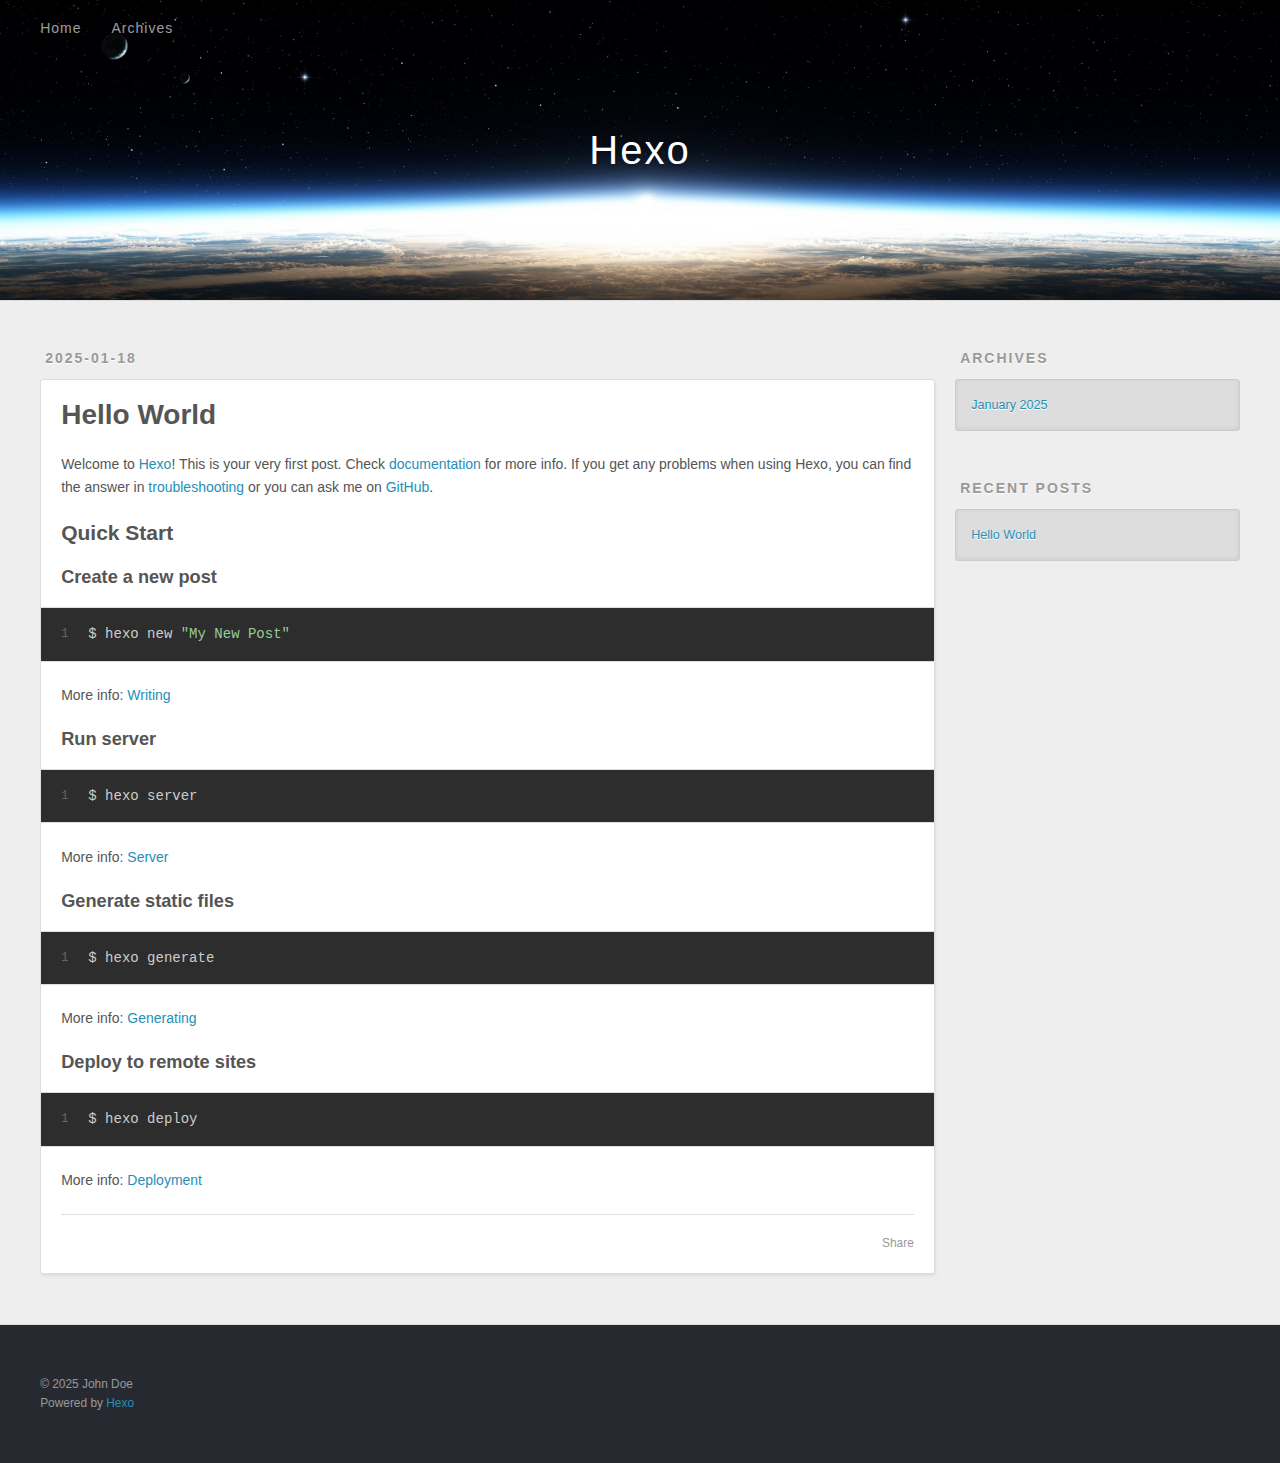
==== index.html @ 1dc09b04 "Site updated: 2025-01-18 13:08:08" ====
<!DOCTYPE html>
<html>
<head>
  <meta charset="utf-8">
  
  
  <title>Hexo</title>
  <meta name="viewport" content="width=device-width, initial-scale=1, shrink-to-fit=no">
  <meta property="og:type" content="website">
<meta property="og:title" content="Hexo">
<meta property="og:url" content="http://example.com/index.html">
<meta property="og:site_name" content="Hexo">
<meta property="og:locale" content="en_US">
<meta property="article:author" content="John Doe">
<meta name="twitter:card" content="summary">
  
    <link rel="alternate" href="/atom.xml" title="Hexo" type="application/atom+xml">
  
  
    <link rel="shortcut icon" href="/favicon.png">
  
  
  
<link rel="stylesheet" href="/css/style.css">

  
    
<link rel="stylesheet" href="/fancybox/jquery.fancybox.min.css">

  
  
<meta name="generator" content="Hexo 7.3.0"></head>

<body>
  <div id="container">
    <div id="wrap">
      <header id="header">
  <div id="banner"></div>
  <div id="header-outer" class="outer">
    <div id="header-title" class="inner">
      <h1 id="logo-wrap">
        <a href="/" id="logo">Hexo</a>
      </h1>
      
    </div>
    <div id="header-inner" class="inner">
      <nav id="main-nav">
        <a id="main-nav-toggle" class="nav-icon"><span class="fa fa-bars"></span></a>
        
          <a class="main-nav-link" href="/">Home</a>
        
          <a class="main-nav-link" href="/archives">Archives</a>
        
      </nav>
      <nav id="sub-nav">
        
        
          <a class="nav-icon" href="/atom.xml" title="RSS Feed"><span class="fa fa-rss"></span></a>
        
        <a class="nav-icon nav-search-btn" title="Search"><span class="fa fa-search"></span></a>
      </nav>
      <div id="search-form-wrap">
        <form action="//google.com/search" method="get" accept-charset="UTF-8" class="search-form"><input type="search" name="q" class="search-form-input" placeholder="Search"><button type="submit" class="search-form-submit">&#xF002;</button><input type="hidden" name="sitesearch" value="http://example.com"></form>
      </div>
    </div>
  </div>
</header>

      <div class="outer">
        <section id="main">
  
    <article id="post-hello-world" class="h-entry article article-type-post" itemprop="blogPost" itemscope itemtype="https://schema.org/BlogPosting">
  <div class="article-meta">
    <a href="/2025/01/18/hello-world/" class="article-date">
  <time class="dt-published" datetime="2025-01-18T03:58:03.905Z" itemprop="datePublished">2025-01-18</time>
</a>
    
  </div>
  <div class="article-inner">
    
    
      <header class="article-header">
        
  
    <h1 itemprop="name">
      <a class="p-name article-title" href="/2025/01/18/hello-world/">Hello World</a>
    </h1>
  

      </header>
    
    <div class="e-content article-entry" itemprop="articleBody">
      
        <p>Welcome to <a target="_blank" rel="noopener" href="https://hexo.io/">Hexo</a>! This is your very first post. Check <a target="_blank" rel="noopener" href="https://hexo.io/docs/">documentation</a> for more info. If you get any problems when using Hexo, you can find the answer in <a target="_blank" rel="noopener" href="https://hexo.io/docs/troubleshooting.html">troubleshooting</a> or you can ask me on <a target="_blank" rel="noopener" href="https://github.com/hexojs/hexo/issues">GitHub</a>.</p>
<h2 id="Quick-Start"><a href="#Quick-Start" class="headerlink" title="Quick Start"></a>Quick Start</h2><h3 id="Create-a-new-post"><a href="#Create-a-new-post" class="headerlink" title="Create a new post"></a>Create a new post</h3><figure class="highlight bash"><table><tr><td class="gutter"><pre><span class="line">1</span><br></pre></td><td class="code"><pre><span class="line">$ hexo new <span class="string">&quot;My New Post&quot;</span></span><br></pre></td></tr></table></figure>

<p>More info: <a target="_blank" rel="noopener" href="https://hexo.io/docs/writing.html">Writing</a></p>
<h3 id="Run-server"><a href="#Run-server" class="headerlink" title="Run server"></a>Run server</h3><figure class="highlight bash"><table><tr><td class="gutter"><pre><span class="line">1</span><br></pre></td><td class="code"><pre><span class="line">$ hexo server</span><br></pre></td></tr></table></figure>

<p>More info: <a target="_blank" rel="noopener" href="https://hexo.io/docs/server.html">Server</a></p>
<h3 id="Generate-static-files"><a href="#Generate-static-files" class="headerlink" title="Generate static files"></a>Generate static files</h3><figure class="highlight bash"><table><tr><td class="gutter"><pre><span class="line">1</span><br></pre></td><td class="code"><pre><span class="line">$ hexo generate</span><br></pre></td></tr></table></figure>

<p>More info: <a target="_blank" rel="noopener" href="https://hexo.io/docs/generating.html">Generating</a></p>
<h3 id="Deploy-to-remote-sites"><a href="#Deploy-to-remote-sites" class="headerlink" title="Deploy to remote sites"></a>Deploy to remote sites</h3><figure class="highlight bash"><table><tr><td class="gutter"><pre><span class="line">1</span><br></pre></td><td class="code"><pre><span class="line">$ hexo deploy</span><br></pre></td></tr></table></figure>

<p>More info: <a target="_blank" rel="noopener" href="https://hexo.io/docs/one-command-deployment.html">Deployment</a></p>

      
    </div>
    <footer class="article-footer">
      <a data-url="http://example.com/2025/01/18/hello-world/" data-id="cm61q9l0200006gr5hcwo18jd" data-title="Hello World" class="article-share-link"><span class="fa fa-share">Share</span></a>
      
      
      
    </footer>
  </div>
  
</article>



  


</section>
        
          <aside id="sidebar">
  
    

  
    

  
    
  
    
  <div class="widget-wrap">
    <h3 class="widget-title">Archives</h3>
    <div class="widget">
      <ul class="archive-list"><li class="archive-list-item"><a class="archive-list-link" href="/archives/2025/01/">January 2025</a></li></ul>
    </div>
  </div>


  
    
  <div class="widget-wrap">
    <h3 class="widget-title">Recent Posts</h3>
    <div class="widget">
      <ul>
        
          <li>
            <a href="/2025/01/18/hello-world/">Hello World</a>
          </li>
        
      </ul>
    </div>
  </div>

  
</aside>
        
      </div>
      <footer id="footer">
  
  <div class="outer">
    <div id="footer-info" class="inner">
      
      &copy; 2025 John Doe<br>
      Powered by <a href="https://hexo.io/" target="_blank">Hexo</a>
    </div>
  </div>
</footer>

    </div>
    <nav id="mobile-nav">
  
    <a href="/" class="mobile-nav-link">Home</a>
  
    <a href="/archives" class="mobile-nav-link">Archives</a>
  
</nav>
    


<script src="/js/jquery-3.6.4.min.js"></script>



  
<script src="/fancybox/jquery.fancybox.min.js"></script>




<script src="/js/script.js"></script>





  </div>
</body>
</html>
---- css/style.css ----
body {
  width: 100%;
}
body:before,
body:after {
  content: "";
  display: table;
}
body:after {
  clear: both;
}
html,
body,
div,
span,
applet,
object,
iframe,
h1,
h2,
h3,
h4,
h5,
h6,
p,
blockquote,
pre,
a,
abbr,
acronym,
address,
big,
cite,
code,
del,
dfn,
em,
img,
ins,
kbd,
q,
s,
samp,
small,
strike,
strong,
sub,
sup,
tt,
var,
dl,
dt,
dd,
ol,
ul,
li,
fieldset,
form,
label,
legend,
table,
caption,
tbody,
tfoot,
thead,
tr,
th,
td {
  margin: 0;
  padding: 0;
  border: 0;
  outline: 0;
  font-weight: inherit;
  font-style: inherit;
  font-family: inherit;
  font-size: 100%;
  vertical-align: baseline;
}
body {
  line-height: 1;
  color: #000;
  background: #fff;
}
ol,
ul {
  list-style: none;
}
table {
  border-collapse: separate;
  border-spacing: 0;
  vertical-align: middle;
}
caption,
th,
td {
  text-align: left;
  font-weight: normal;
  vertical-align: middle;
}
a img {
  border: none;
}
input,
button {
  margin: 0;
  padding: 0;
}
input::-moz-focus-inner,
button::-moz-focus-inner {
  border: 0;
  padding: 0;
}
html,
body,
#container {
  height: 100%;
}
body {
  background: #eee;
  font: 14px -apple-system, BlinkMacSystemFont, "Segoe UI", "Roboto", "Oxygen", "Ubuntu", "Cantarell", "Fira Sans", "Droid Sans", "Helvetica Neue", sans-serif;
  -webkit-text-size-adjust: 100%;
}
.outer {
  max-width: 1220px;
  margin: 0 auto;
  padding: 0 20px;
}
.outer:before,
.outer:after {
  content: "";
  display: table;
}
.outer:after {
  clear: both;
}
.inner {
  display: inline;
  float: left;
  width: 98.33333333333333%;
  margin: 0 0.833333333333333%;
}
.left,
.alignleft {
  float: left;
}
.right,
.alignright {
  float: right;
}
.clear {
  clear: both;
}
#container {
  position: relative;
}
.mobile-nav-on {
  overflow: hidden;
}
#wrap {
  height: 100%;
  width: 100%;
  position: absolute;
  top: 0;
  left: 0;
  -webkit-transition: 0.2s ease-out;
  -moz-transition: 0.2s ease-out;
  -ms-transition: 0.2s ease-out;
  transition: 0.2s ease-out;
  z-index: 1;
  background: #eee;
}
.mobile-nav-on #wrap {
  left: 280px;
}
@media screen and (min-width: 768px) {
  #main {
    display: inline;
    float: left;
    width: 73.33333333333333%;
    margin: 0 0.833333333333333%;
  }
}
.article-date,
.article-category-link,
.archive-year,
.widget-title {
  text-decoration: none;
  text-transform: uppercase;
  letter-spacing: 2px;
  color: #999;
  margin-bottom: 1em;
  margin-left: 5px;
  line-height: 1em;
  text-shadow: 0 1px #fff;
  font-weight: bold;
}
.article-inner,
.archive-article-inner {
  background: #fff;
  -webkit-box-shadow: 1px 2px 3px #ddd;
  box-shadow: 1px 2px 3px #ddd;
  border: 1px solid #ddd;
  border-radius: 3px;
}
.article-entry h1,
.widget h1 {
  font-size: 2em;
}
.article-entry h2,
.widget h2 {
  font-size: 1.5em;
}
.article-entry h3,
.widget h3 {
  font-size: 1.3em;
}
.article-entry h4,
.widget h4 {
  font-size: 1.2em;
}
.article-entry h5,
.widget h5 {
  font-size: 1em;
}
.article-entry h6,
.widget h6 {
  font-size: 1em;
  color: #999;
}
.article-entry hr,
.widget hr {
  border: 1px dashed #ddd;
}
.article-entry strong,
.widget strong {
  font-weight: bold;
}
.article-entry em,
.widget em,
.article-entry cite,
.widget cite {
  font-style: italic;
}
.article-entry sup,
.widget sup,
.article-entry sub,
.widget sub {
  font-size: 0.75em;
  line-height: 0;
  position: relative;
  vertical-align: baseline;
}
.article-entry sup,
.widget sup {
  top: -0.5em;
}
.article-entry sub,
.widget sub {
  bottom: -0.2em;
}
.article-entry small,
.widget small {
  font-size: 0.85em;
}
.article-entry acronym,
.widget acronym,
.article-entry abbr,
.widget abbr {
  border-bottom: 1px dotted;
}
.article-entry ul,
.widget ul,
.article-entry ol,
.widget ol,
.article-entry dl,
.widget dl {
  margin: 0 20px;
  line-height: 1.6em;
}
.article-entry ul ul,
.widget ul ul,
.article-entry ol ul,
.widget ol ul,
.article-entry ul ol,
.widget ul ol,
.article-entry ol ol,
.widget ol ol {
  margin-top: 0;
  margin-bottom: 0;
}
.article-entry ul,
.widget ul {
  list-style: disc;
}
.article-entry ol,
.widget ol {
  list-style: decimal;
}
.article-entry dt,
.widget dt {
  font-weight: bold;
}
#header {
  height: 300px;
  position: relative;
  border-bottom: 1px solid #ddd;
}
#header:before,
#header:after {
  content: "";
  position: absolute;
  left: 0;
  right: 0;
  height: 40px;
}
#header:before {
  top: 0;
  background: -webkit-linear-gradient(rgba(0,0,0,0.2), transparent);
  background: -moz-linear-gradient(rgba(0,0,0,0.2), transparent);
  background: -ms-linear-gradient(rgba(0,0,0,0.2), transparent);
  background: linear-gradient(rgba(0,0,0,0.2), transparent);
}
#header:after {
  bottom: 0;
  background: -webkit-linear-gradient(transparent, rgba(0,0,0,0.2));
  background: -moz-linear-gradient(transparent, rgba(0,0,0,0.2));
  background: -ms-linear-gradient(transparent, rgba(0,0,0,0.2));
  background: linear-gradient(transparent, rgba(0,0,0,0.2));
}
#header-outer {
  height: 100%;
  position: relative;
}
#header-inner {
  position: relative;
  overflow: hidden;
}
#banner {
  position: absolute;
  top: 0;
  left: 0;
  width: 100%;
  height: 100%;
  background: url("images/banner.jpg") center #000;
  background-size: cover;
  z-index: -1;
}
#header-title {
  text-align: center;
  height: 40px;
  position: absolute;
  top: 50%;
  left: 0;
  margin-top: -20px;
}
#logo,
#subtitle {
  text-decoration: none;
  color: #fff;
  font-weight: 300;
  text-shadow: 0 1px 4px rgba(0,0,0,0.3);
}
#logo {
  font-size: 40px;
  line-height: 40px;
  letter-spacing: 2px;
}
#subtitle {
  font-size: 16px;
  line-height: 16px;
  letter-spacing: 1px;
}
#subtitle-wrap {
  margin-top: 16px;
}
#main-nav {
  float: left;
  margin-left: -15px;
}
.nav-icon,
.main-nav-link {
  float: left;
  color: #fff;
  opacity: 0.6;
  text-decoration: none;
  text-shadow: 0 1px rgba(0,0,0,0.2);
  -webkit-transition: opacity 0.2s;
  -moz-transition: opacity 0.2s;
  -ms-transition: opacity 0.2s;
  transition: opacity 0.2s;
  display: block;
  padding: 20px 15px;
}
.nav-icon:hover,
.main-nav-link:hover {
  opacity: 1;
}
.nav-icon {
  text-align: center;
  font-size: 14px;
  width: 14px;
  height: 14px;
  padding: 20px 15px;
  position: relative;
  cursor: pointer;
}
.main-nav-link {
  font-weight: 300;
  letter-spacing: 1px;
}
@media screen and (max-width: 479px) {
  .main-nav-link {
    display: none;
  }
}
#main-nav-toggle {
  display: none;
}
@media screen and (max-width: 479px) {
  #main-nav-toggle {
    display: block;
  }
}
#sub-nav {
  float: right;
  margin-right: -15px;
}
#search-form-wrap {
  position: absolute;
  top: 15px;
  width: 150px;
  height: 30px;
  right: -150px;
  opacity: 0;
  -webkit-transition: 0.2s ease-out;
  -moz-transition: 0.2s ease-out;
  -ms-transition: 0.2s ease-out;
  transition: 0.2s ease-out;
}
#search-form-wrap.on {
  opacity: 1;
  right: 0;
}
@media screen and (max-width: 479px) {
  #search-form-wrap {
    width: 100%;
    right: -100%;
  }
}
.search-form {
  position: absolute;
  top: 0;
  left: 0;
  right: 0;
  background: #fff;
  padding: 5px 15px;
  border-radius: 15px;
  -webkit-box-shadow: 0 0 10px rgba(0,0,0,0.3);
  box-shadow: 0 0 10px rgba(0,0,0,0.3);
}
.search-form-input {
  border: none;
  background: none;
  color: #555;
  width: 100%;
  font: 13px -apple-system, BlinkMacSystemFont, "Segoe UI", "Roboto", "Oxygen", "Ubuntu", "Cantarell", "Fira Sans", "Droid Sans", "Helvetica Neue", sans-serif;
  outline: none;
}
.search-form-input::-webkit-search-results-decoration,
.search-form-input::-webkit-search-cancel-button {
  -webkit-appearance: none;
}
.search-form-submit {
  position: absolute;
  top: 50%;
  right: 10px;
  margin-top: -7px;
  font: 13px ForkAwesome;
  border: none;
  background: none;
  color: #bbb;
  cursor: pointer;
}
.search-form-submit:hover,
.search-form-submit:focus {
  color: #777;
}
.article {
  margin: 50px 0;
}
.article-inner {
  overflow: hidden;
}
.article-meta:before,
.article-meta:after {
  content: "";
  display: table;
}
.article-meta:after {
  clear: both;
}
.article-date {
  float: left;
}
.article-category {
  float: left;
  line-height: 1em;
  color: #ccc;
  text-shadow: 0 1px #fff;
  margin-left: 8px;
}
.article-category:before {
  content: "\2022";
}
.article-category-link {
  margin: 0 12px 1em;
}
.article-header {
  padding: 20px 20px 0;
}
.article-title {
  text-decoration: none;
  font-size: 2em;
  font-weight: bold;
  color: #555;
  line-height: 1.1em;
  -webkit-transition: color 0.2s;
  -moz-transition: color 0.2s;
  -ms-transition: color 0.2s;
  transition: color 0.2s;
}
a.article-title:hover {
  color: #258fb8;
}
.article-entry {
  color: #555;
  padding: 0 20px;
}
.article-entry:before,
.article-entry:after {
  content: "";
  display: table;
}
.article-entry:after {
  clear: both;
}
.article-entry p,
.article-entry table {
  line-height: 1.6em;
  margin: 1.6em 0;
}
.article-entry h1,
.article-entry h2,
.article-entry h3,
.article-entry h4,
.article-entry h5,
.article-entry h6 {
  font-weight: bold;
}
.article-entry h1,
.article-entry h2,
.article-entry h3,
.article-entry h4,
.article-entry h5,
.article-entry h6 {
  line-height: 1.1em;
  margin: 1.1em 0;
}
.article-entry a {
  color: #258fb8;
  text-decoration: none;
}
.article-entry a:hover {
  text-decoration: underline;
}
.article-entry ul,
.article-entry ol,
.article-entry dl {
  margin-top: 1.6em;
  margin-bottom: 1.6em;
}
.article-entry img,
.article-entry video {
  max-width: 100%;
  height: auto;
  display: block;
  margin: auto;
}
.article-entry iframe {
  border: none;
}
.article-entry table {
  width: 100%;
  border-collapse: collapse;
  border-spacing: 0;
}
.article-entry th {
  font-weight: bold;
  border-bottom: 3px solid #ddd;
  padding-bottom: 0.5em;
}
.article-entry td {
  border-bottom: 1px solid #ddd;
  padding: 10px 0;
}
.article-entry blockquote {
  font-family: Georgia, "Times New Roman", serif;
  margin: 1.6em 20px;
  text-align: center;
}
.article-entry blockquote footer {
  font-size: 14px;
  margin: 1.6em 0;
  font-family: -apple-system, BlinkMacSystemFont, "Segoe UI", "Roboto", "Oxygen", "Ubuntu", "Cantarell", "Fira Sans", "Droid Sans", "Helvetica Neue", sans-serif;
}
.article-entry blockquote footer cite:before {
  content: "—";
  padding: 0 0.5em;
}
.article-entry .pullquote {
  text-align: left;
  width: 45%;
  margin: 0;
}
.article-entry .pullquote.left {
  margin-left: 0.5em;
  margin-right: 1em;
}
.article-entry .pullquote.right {
  margin-right: 0.5em;
  margin-left: 1em;
}
.article-entry .caption {
  color: #999;
  display: block;
  font-size: 0.9em;
  margin-top: 0.5em;
  position: relative;
  text-align: center;
}
.article-entry .video-container {
  position: relative;
  padding-top: 56.25%;
  height: 0;
  overflow: hidden;
}
.article-entry .video-container iframe,
.article-entry .video-container object,
.article-entry .video-container embed {
  position: absolute;
  top: 0;
  left: 0;
  width: 100%;
  height: 100%;
  margin-top: 0;
}
.article-more-link a {
  display: inline-block;
  line-height: 1em;
  padding: 6px 15px;
  border-radius: 15px;
  background: #eee;
  color: #999;
  text-shadow: 0 1px #fff;
  text-decoration: none;
}
.article-more-link a:hover {
  background: #258fb8;
  color: #fff;
  text-decoration: none;
  text-shadow: 0 1px #1e7293;
}
.article-footer {
  font-size: 0.85em;
  line-height: 1.6em;
  border-top: 1px solid #ddd;
  padding-top: 1.6em;
  margin: 0 20px 20px;
}
.article-footer:before,
.article-footer:after {
  content: "";
  display: table;
}
.article-footer:after {
  clear: both;
}
.article-footer a {
  color: #999;
  text-decoration: none;
}
.article-footer a:hover {
  color: #555;
}
.article-tag-list-item {
  float: left;
  margin-right: 10px;
}
.article-tag-list-link:before {
  content: "#";
}
.article-comment-link {
  float: right;
}
.article-comment-link:before {
  padding-right: 8px;
}
.article-share-link {
  cursor: pointer;
  float: right;
  margin-left: 20px;
}
.article-share-link:before {
  padding-right: 6px;
}
#article-nav {
  position: relative;
}
#article-nav:before,
#article-nav:after {
  content: "";
  display: table;
}
#article-nav:after {
  clear: both;
}
@media screen and (min-width: 768px) {
  #article-nav {
    margin: 50px 0;
  }
  #article-nav:before {
    width: 8px;
    height: 8px;
    position: absolute;
    top: 50%;
    left: 50%;
    margin-top: -4px;
    margin-left: -4px;
    content: "";
    border-radius: 50%;
    background: #ddd;
    -webkit-box-shadow: 0 1px 2px #fff;
    box-shadow: 0 1px 2px #fff;
  }
}
.article-nav-link-wrap {
  text-decoration: none;
  text-shadow: 0 1px #fff;
  color: #999;
  -webkit-box-sizing: border-box;
  -moz-box-sizing: border-box;
  box-sizing: border-box;
  margin-top: 50px;
  text-align: center;
  display: block;
}
.article-nav-link-wrap:hover {
  color: #555;
}
@media screen and (min-width: 768px) {
  .article-nav-link-wrap {
    width: 50%;
    margin-top: 0;
  }
}
@media screen and (min-width: 768px) {
  #article-nav-newer {
    float: left;
    text-align: right;
    padding-right: 20px;
  }
}
@media screen and (min-width: 768px) {
  #article-nav-older {
    float: right;
    text-align: left;
    padding-left: 20px;
  }
}
.article-nav-caption {
  text-transform: uppercase;
  letter-spacing: 2px;
  color: #ddd;
  line-height: 1em;
  font-weight: bold;
}
#article-nav-newer .article-nav-caption {
  margin-right: -2px;
}
.article-nav-title {
  font-size: 0.85em;
  line-height: 1.6em;
  margin-top: 0.5em;
}
.article-share-box {
  position: absolute;
  display: none;
  background: #fff;
  -webkit-box-shadow: 1px 2px 10px rgba(0,0,0,0.2);
  box-shadow: 1px 2px 10px rgba(0,0,0,0.2);
  border-radius: 3px;
  margin-left: -145px;
  overflow: hidden;
  z-index: 1;
}
.article-share-box.on {
  display: block;
}
.article-share-input {
  width: 100%;
  background: none;
  -webkit-box-sizing: border-box;
  -moz-box-sizing: border-box;
  box-sizing: border-box;
  font: 14px -apple-system, BlinkMacSystemFont, "Segoe UI", "Roboto", "Oxygen", "Ubuntu", "Cantarell", "Fira Sans", "Droid Sans", "Helvetica Neue", sans-serif;
  padding: 0 15px;
  color: #555;
  outline: none;
  border: 1px solid #ddd;
  border-radius: 3px 3px 0 0;
  height: 36px;
  line-height: 36px;
}
.article-share-links {
  background: #eee;
}
.article-share-links:before,
.article-share-links:after {
  content: "";
  display: table;
}
.article-share-links:after {
  clear: both;
}
.article-share-twitter,
.article-share-facebook,
.article-share-pinterest,
.article-share-linkedin {
  width: 50px;
  height: 36px;
  display: block;
  float: left;
  position: relative;
  color: #999;
  text-shadow: 0 1px #fff;
}
.article-share-twitter:before,
.article-share-facebook:before,
.article-share-pinterest:before,
.article-share-linkedin:before {
  font-size: 20px;
  width: 20px;
  height: 20px;
  position: absolute;
  top: 50%;
  left: 50%;
  margin-top: -10px;
  margin-left: -10px;
  text-align: center;
}
.article-share-twitter:hover,
.article-share-facebook:hover,
.article-share-pinterest:hover,
.article-share-linkedin:hover {
  color: #fff;
}
.article-share-twitter:hover {
  background: #00aced;
  text-shadow: 0 1px #008abe;
}
.article-share-facebook:hover {
  background: #3b5998;
  text-shadow: 0 1px #2f477a;
}
.article-share-pinterest:hover {
  background: #cb2027;
  text-shadow: 0 1px #a21a1f;
}
.article-share-linkedin:hover {
  background: #0077b5;
  text-shadow: 0 1px #005f91;
}
.article-gallery {
  background: #000;
  position: relative;
}
.article-gallery-photos {
  position: relative;
  overflow: hidden;
}
.article-gallery-img {
  display: none;
  max-width: 100%;
}
.article-gallery-img:first-child {
  display: block;
}
.article-gallery-img.loaded {
  position: absolute;
  display: block;
}
.article-gallery-img img {
  display: block;
  max-width: 100%;
  margin: 0 auto;
}
#comments {
  background: #fff;
  -webkit-box-shadow: 1px 2px 3px #ddd;
  box-shadow: 1px 2px 3px #ddd;
  padding: 20px;
  border: 1px solid #ddd;
  border-radius: 3px;
  margin: 50px 0;
}
#comments a {
  color: #258fb8;
}
.archives-wrap {
  margin: 50px 0;
}
.archives:before,
.archives:after {
  content: "";
  display: table;
}
.archives:after {
  clear: both;
}
.archive-year-wrap {
  margin-bottom: 1em;
}
.archives {
  -webkit-column-gap: 10px;
  -moz-column-gap: 10px;
  column-gap: 10px;
}
@media screen and (min-width: 480px) and (max-width: 767px) {
  .archives {
    -webkit-column-count: 2;
    -moz-column-count: 2;
    column-count: 2;
  }
}
@media screen and (min-width: 768px) {
  .archives {
    -webkit-column-count: 3;
    -moz-column-count: 3;
    column-count: 3;
  }
}
.archive-article {
  -webkit-column-break-inside: avoid;
  page-break-inside: avoid;
  overflow: hidden;
  break-inside: avoid-column;
}
.archive-article-inner {
  padding: 10px;
  margin-bottom: 15px;
}
.archive-article-title {
  text-decoration: none;
  font-weight: bold;
  color: #555;
  -webkit-transition: color 0.2s;
  -moz-transition: color 0.2s;
  -ms-transition: color 0.2s;
  transition: color 0.2s;
  line-height: 1.6em;
}
.archive-article-title:hover {
  color: #258fb8;
}
.archive-article-footer {
  margin-top: 1em;
}
.archive-article-date {
  color: #999;
  text-decoration: none;
  font-size: 0.85em;
  line-height: 1em;
  margin-bottom: 0.5em;
  display: block;
}
#page-nav {
  margin: 50px auto;
  background: #fff;
  -webkit-box-shadow: 1px 2px 3px #ddd;
  box-shadow: 1px 2px 3px #ddd;
  border: 1px solid #ddd;
  border-radius: 3px;
  text-align: center;
  color: #999;
  overflow: hidden;
}
#page-nav:before,
#page-nav:after {
  content: "";
  display: table;
}
#page-nav:after {
  clear: both;
}
#page-nav a,
#page-nav span {
  padding: 10px 20px;
  line-height: 1;
  height: 2ex;
}
#page-nav a {
  color: #999;
  text-decoration: none;
}
#page-nav a:hover {
  background: #999;
  color: #fff;
}
#page-nav .prev {
  float: left;
}
#page-nav .next {
  float: right;
}
#page-nav .page-number {
  display: inline-block;
}
@media screen and (max-width: 479px) {
  #page-nav .page-number {
    display: none;
  }
}
#page-nav .current {
  color: #555;
  font-weight: bold;
}
#page-nav .space {
  color: #ddd;
}
#footer {
  background: #262a30;
  padding: 50px 0;
  border-top: 1px solid #ddd;
  color: #999;
}
#footer a {
  color: #258fb8;
  text-decoration: none;
}
#footer a:hover {
  text-decoration: underline;
}
#footer-info {
  line-height: 1.6em;
  font-size: 0.85em;
}
.article-entry pre,
.article-entry .highlight {
  background: #2d2d2d;
  margin: 0 -20px;
  padding: 15px 20px;
  border-style: solid;
  border-color: #ddd;
  border-width: 1px 0;
  overflow: auto;
  color: #ccc;
  line-height: 22.400000000000002px;
}
.article-entry .highlight .gutter pre,
.article-entry .gist .gist-file .gist-data .line-numbers {
  color: #666;
  font-size: 0.85em;
}
.article-entry pre,
.article-entry code {
  font-family: "Source Code Pro", Consolas, Monaco, Menlo, Consolas, monospace;
}
.article-entry code {
  background: #eee;
  text-shadow: 0 1px #fff;
  padding: 0 0.3em;
}
.article-entry pre code {
  background: none;
  text-shadow: none;
  padding: 0;
}
.article-entry .highlight pre {
  border: none;
  margin: 0;
  padding: 0;
}
.article-entry .highlight table {
  margin: 0;
  width: auto;
}
.article-entry .highlight td {
  border: none;
  padding: 0;
}
.article-entry .highlight figcaption {
  font-size: 0.85em;
  color: #999;
  line-height: 1em;
  margin-bottom: 1em;
}
.article-entry .highlight figcaption:before,
.article-entry .highlight figcaption:after {
  content: "";
  display: table;
}
.article-entry .highlight figcaption:after {
  clear: both;
}
.article-entry .highlight figcaption a {
  float: right;
}
.article-entry .highlight .gutter {
  -moz-user-select: none;
  -ms-user-select: none;
  -webkit-user-select: none;
  -webkit-user-select: none;
  -moz-user-select: none;
  -ms-user-select: none;
  user-select: none;
}
.article-entry .highlight .gutter pre {
  text-align: right;
  padding-right: 20px;
}
.article-entry .highlight .line {
  height: 22.400000000000002px;
}
.article-entry .highlight .line.marked {
  background: #515151;
}
.article-entry .gist {
  margin: 0 -20px;
  border-style: solid;
  border-color: #ddd;
  border-width: 1px 0;
  background: #2d2d2d;
  padding: 15px 20px 15px 0;
}
.article-entry .gist .gist-file {
  border: none;
  font-family: "Source Code Pro", Consolas, Monaco, Menlo, Consolas, monospace;
  margin: 0;
}
.article-entry .gist .gist-file .gist-data {
  background: none;
  border: none;
}
.article-entry .gist .gist-file .gist-data .line-numbers {
  background: none;
  border: none;
  padding: 0 20px 0 0;
}
.article-entry .gist .gist-file .gist-data .line-data {
  padding: 0 !important;
}
.article-entry .gist .gist-file .highlight {
  margin: 0;
  padding: 0;
  border: none;
}
.article-entry .gist .gist-file .gist-meta {
  background: #2d2d2d;
  color: #999;
  font: 0.85em -apple-system, BlinkMacSystemFont, "Segoe UI", "Roboto", "Oxygen", "Ubuntu", "Cantarell", "Fira Sans", "Droid Sans", "Helvetica Neue", sans-serif;
  text-shadow: 0 0;
  padding: 0;
  margin-top: 1em;
  margin-left: 20px;
}
.article-entry .gist .gist-file .gist-meta a {
  color: #258fb8;
  font-weight: normal;
}
.article-entry .gist .gist-file .gist-meta a:hover {
  text-decoration: underline;
}
pre .comment,
pre .title {
  color: #999;
}
pre .variable,
pre .attribute,
pre .tag,
pre .regexp,
pre .ruby .constant,
pre .xml .tag .title,
pre .xml .pi,
pre .xml .doctype,
pre .html .doctype,
pre .css .id,
pre .css .class,
pre .css .pseudo {
  color: #f2777a;
}
pre .number,
pre .preprocessor,
pre .built_in,
pre .literal,
pre .params,
pre .constant {
  color: #f99157;
}
pre .class,
pre .ruby .class .title,
pre .css .rules .attribute {
  color: #9c9;
}
pre .string,
pre .value,
pre .inheritance,
pre .header,
pre .ruby .symbol,
pre .xml .cdata {
  color: #9c9;
}
pre .css .hexcolor {
  color: #6cc;
}
pre .function,
pre .python .decorator,
pre .python .title,
pre .ruby .function .title,
pre .ruby .title .keyword,
pre .perl .sub,
pre .javascript .title,
pre .coffeescript .title {
  color: #69c;
}
pre .keyword,
pre .javascript .function {
  color: #c9c;
}
@media screen and (max-width: 479px) {
  #mobile-nav {
    position: absolute;
    top: 0;
    left: 0;
    width: 280px;
    height: 100%;
    background: #191919;
    border-right: 1px solid #fff;
  }
}
@media screen and (max-width: 479px) {
  .mobile-nav-link {
    display: block;
    color: #999;
    text-decoration: none;
    padding: 15px 20px;
    font-weight: bold;
  }
  .mobile-nav-link:hover {
    color: #fff;
  }
}
@media screen and (min-width: 768px) {
  #sidebar {
    display: inline;
    float: left;
    width: 23.333333333333332%;
    margin: 0 0.833333333333333%;
  }
}
.widget-wrap {
  margin: 50px 0;
}
.widget {
  color: #777;
  text-shadow: 0 1px #fff;
  background: #ddd;
  -webkit-box-shadow: 0 -1px 4px #ccc inset;
  box-shadow: 0 -1px 4px #ccc inset;
  border: 1px solid #ccc;
  padding: 15px;
  border-radius: 3px;
}
.widget a {
  color: #258fb8;
  text-decoration: none;
}
.widget a:hover {
  text-decoration: underline;
}
.widget ul ul,
.widget ol ul,
.widget dl ul,
.widget ul ol,
.widget ol ol,
.widget dl ol,
.widget ul dl,
.widget ol dl,
.widget dl dl {
  margin-left: 15px;
  list-style: disc;
}
.widget {
  line-height: 1.6em;
  word-wrap: break-word;
  font-size: 0.9em;
}
.widget ul,
.widget ol {
  list-style: none;
  margin: 0;
}
.widget ul ul,
.widget ol ul,
.widget ul ol,
.widget ol ol {
  margin: 0 20px;
}
.widget ul ul,
.widget ol ul {
  list-style: disc;
}
.widget ul ol,
.widget ol ol {
  list-style: decimal;
}
.category-list-count,
.tag-list-count,
.archive-list-count {
  padding-left: 5px;
  color: #999;
  font-size: 0.85em;
}
.category-list-count:before,
.tag-list-count:before,
.archive-list-count:before {
  content: "(";
}
.category-list-count:after,
.tag-list-count:after,
.archive-list-count:after {
  content: ")";
}
.tagcloud a {
  margin-right: 5px;
  display: inline-block;
}
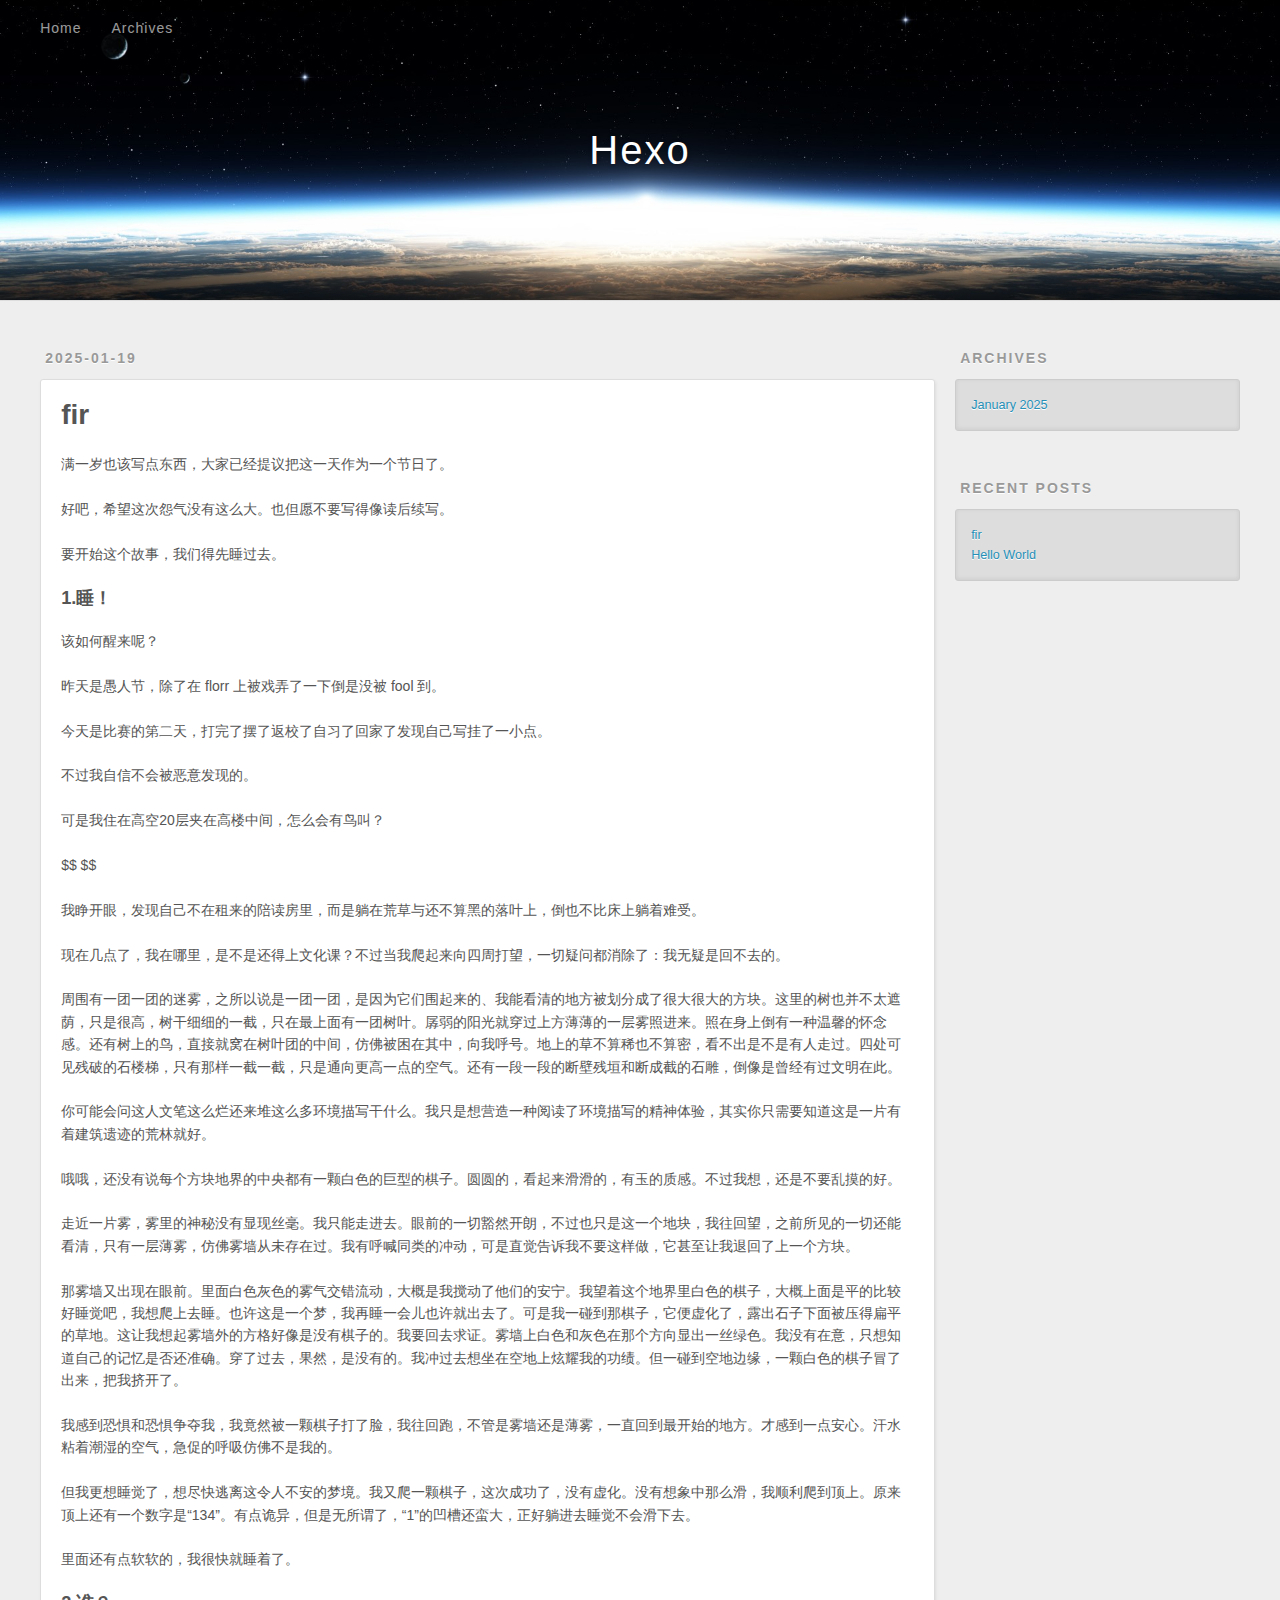
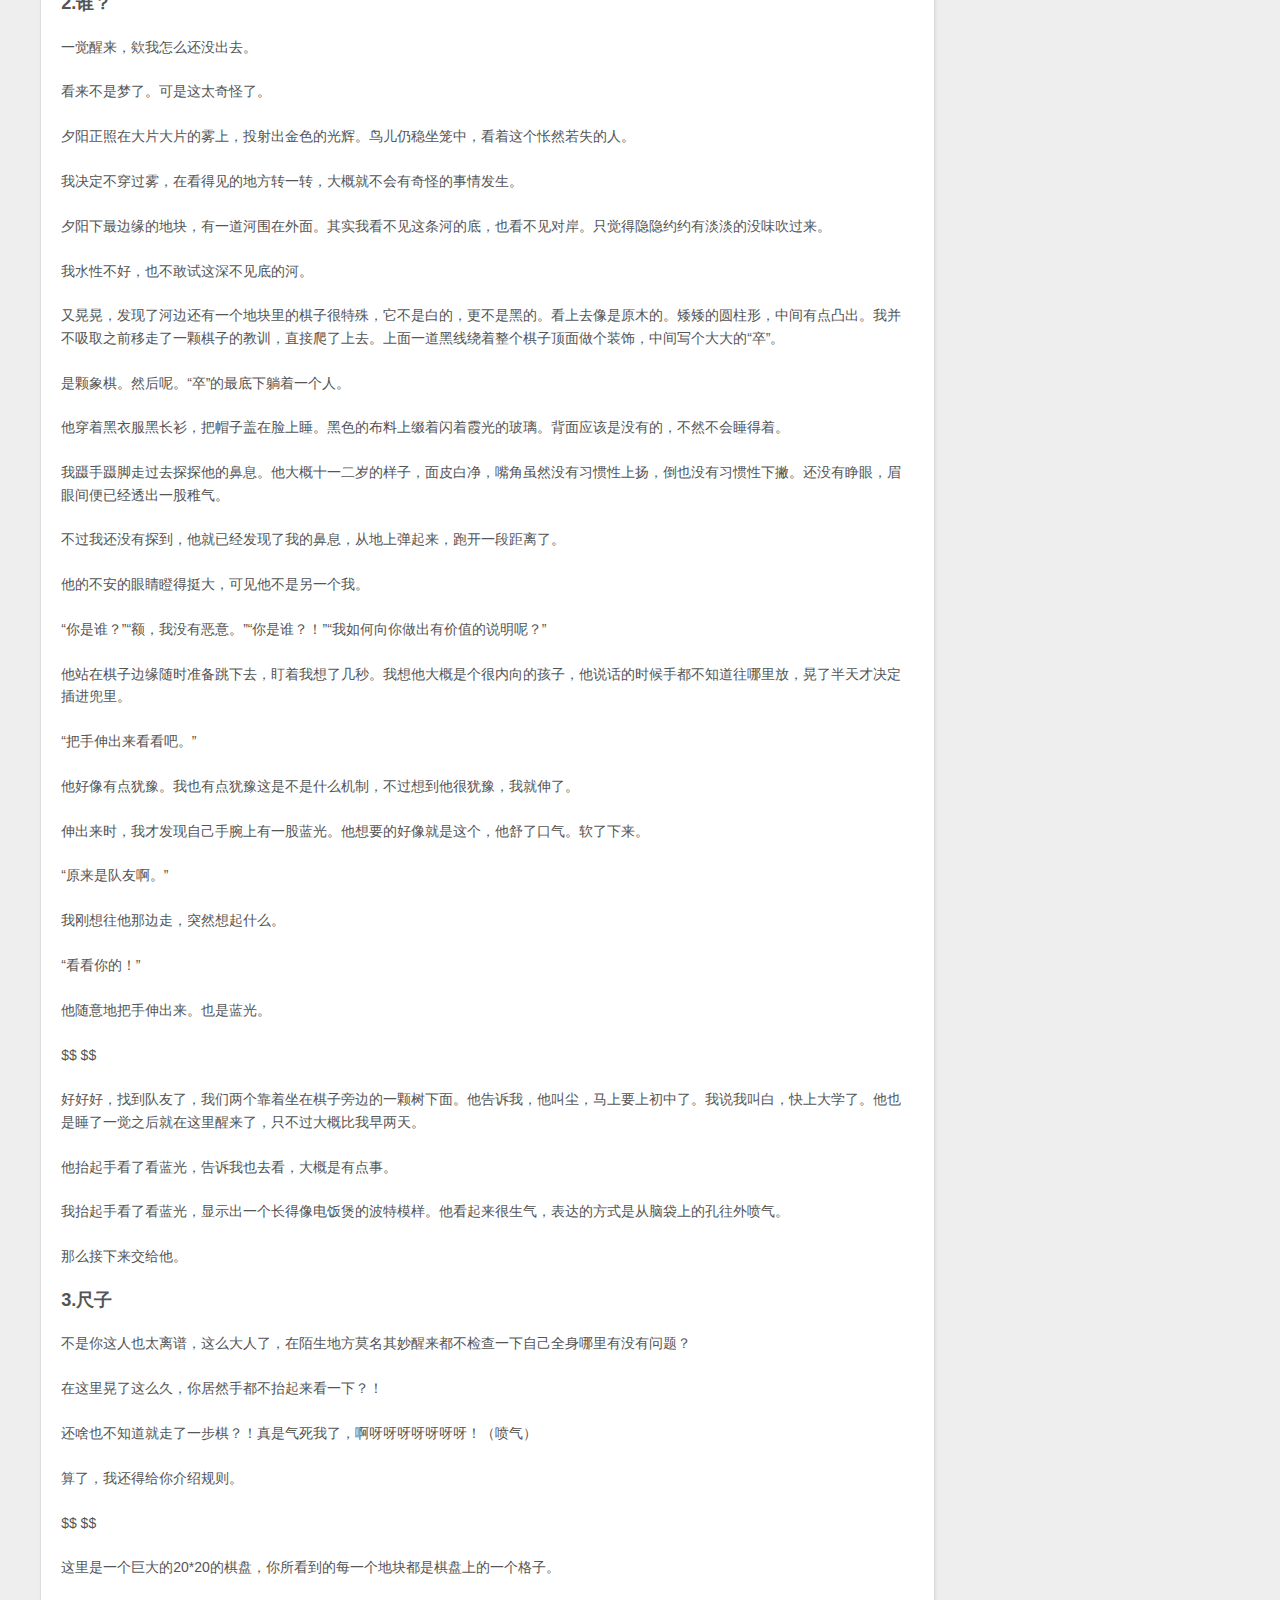
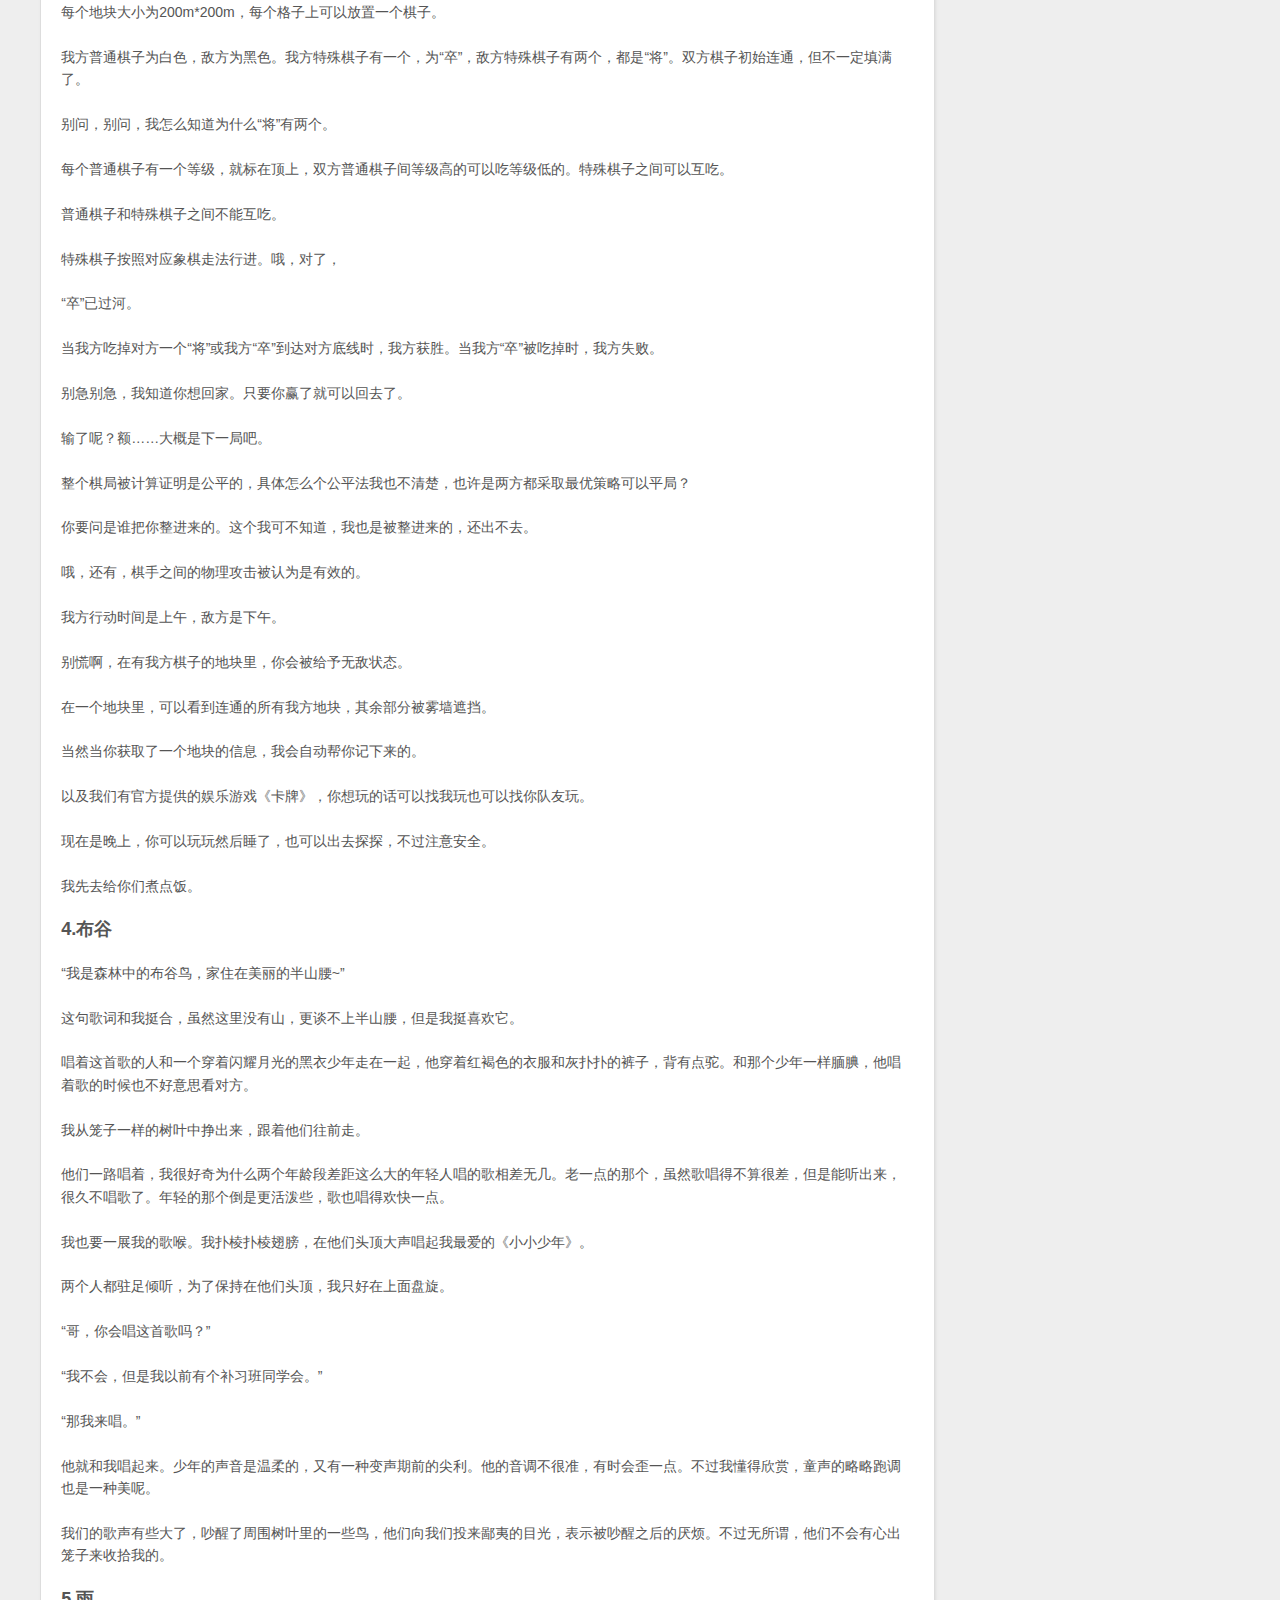
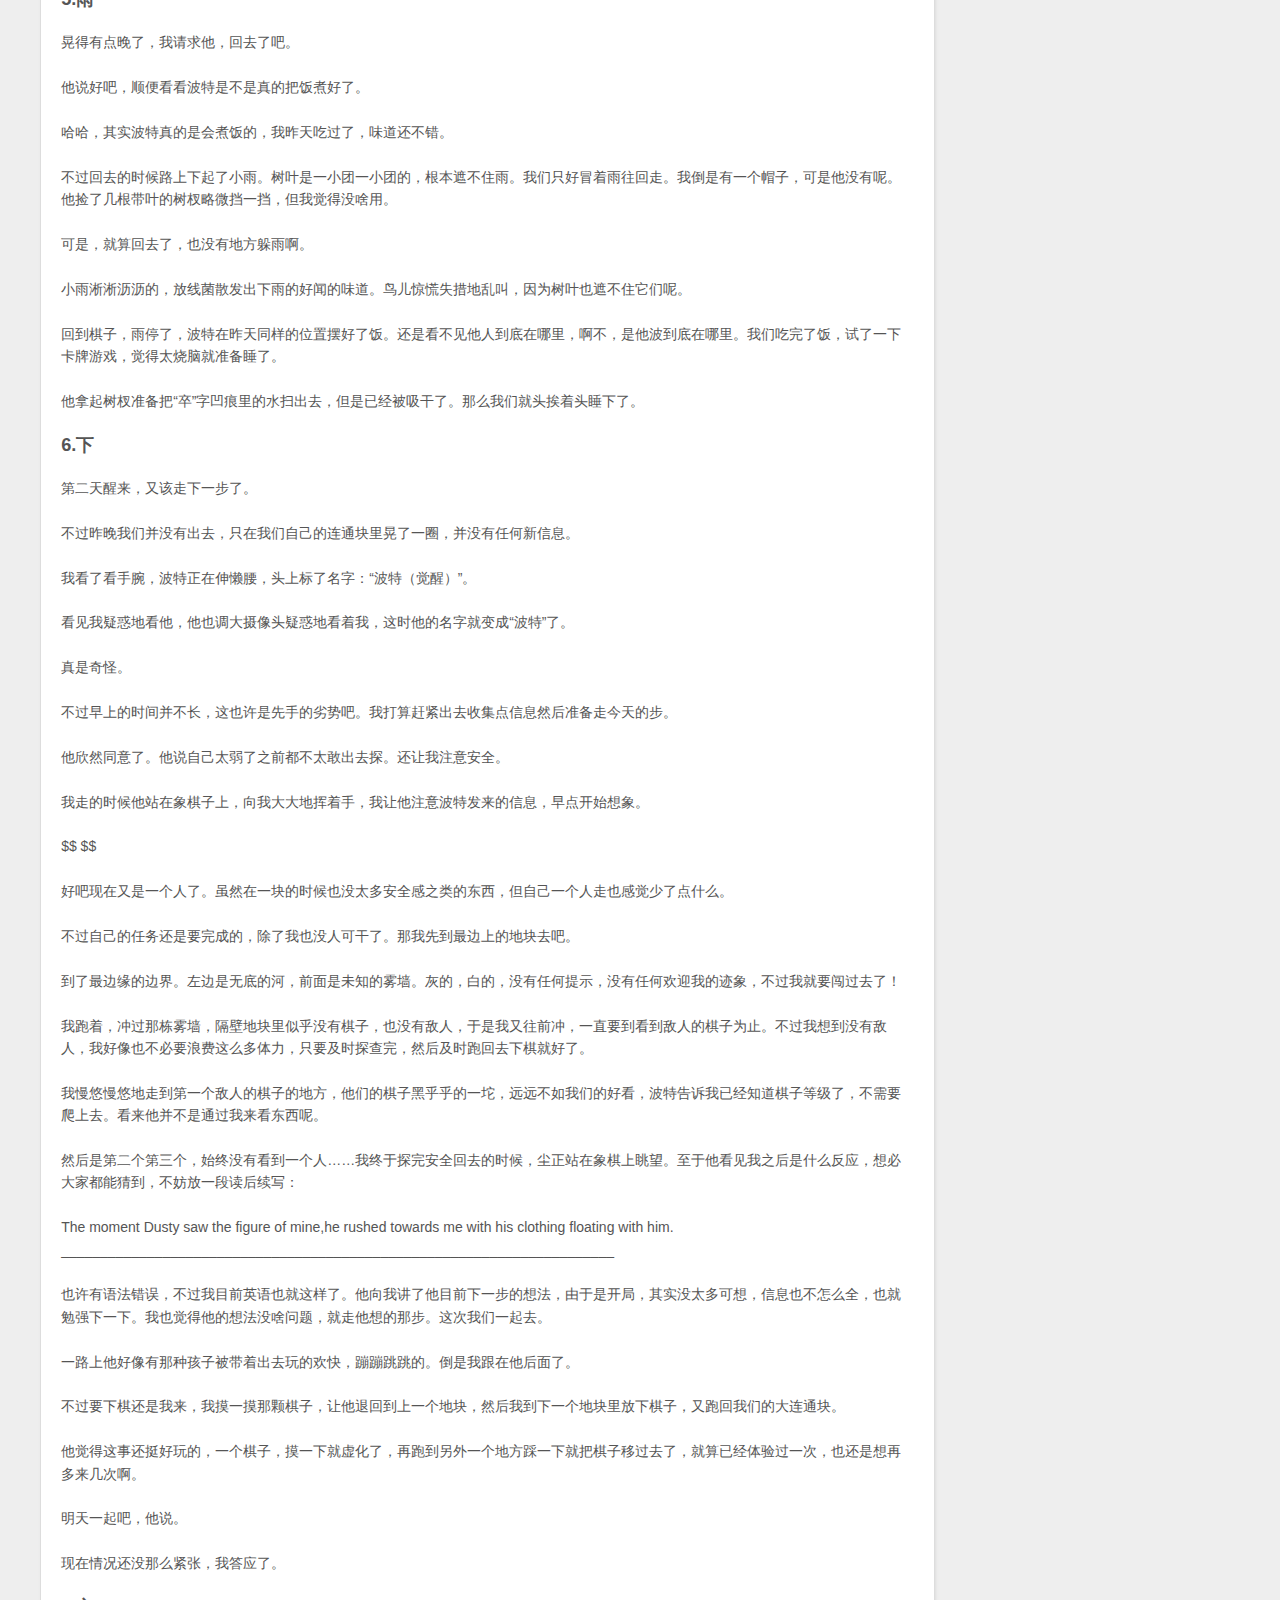
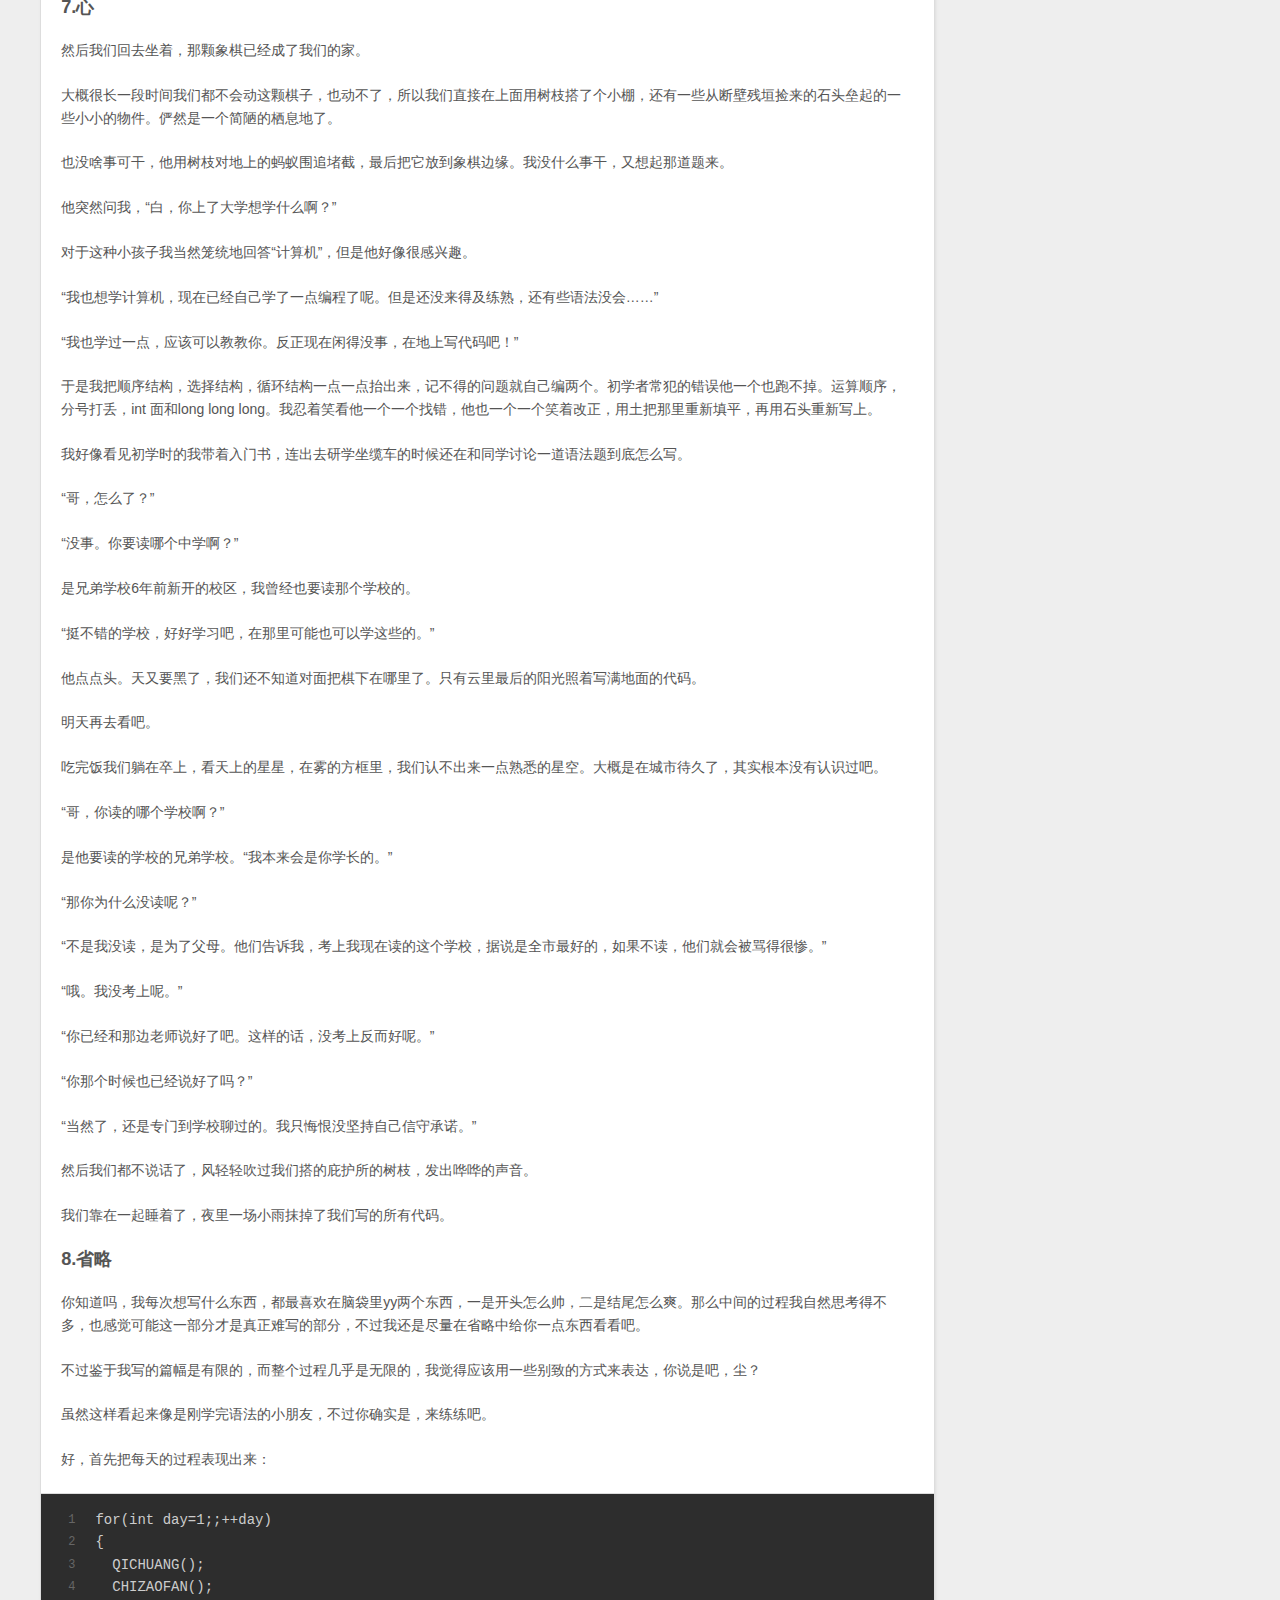
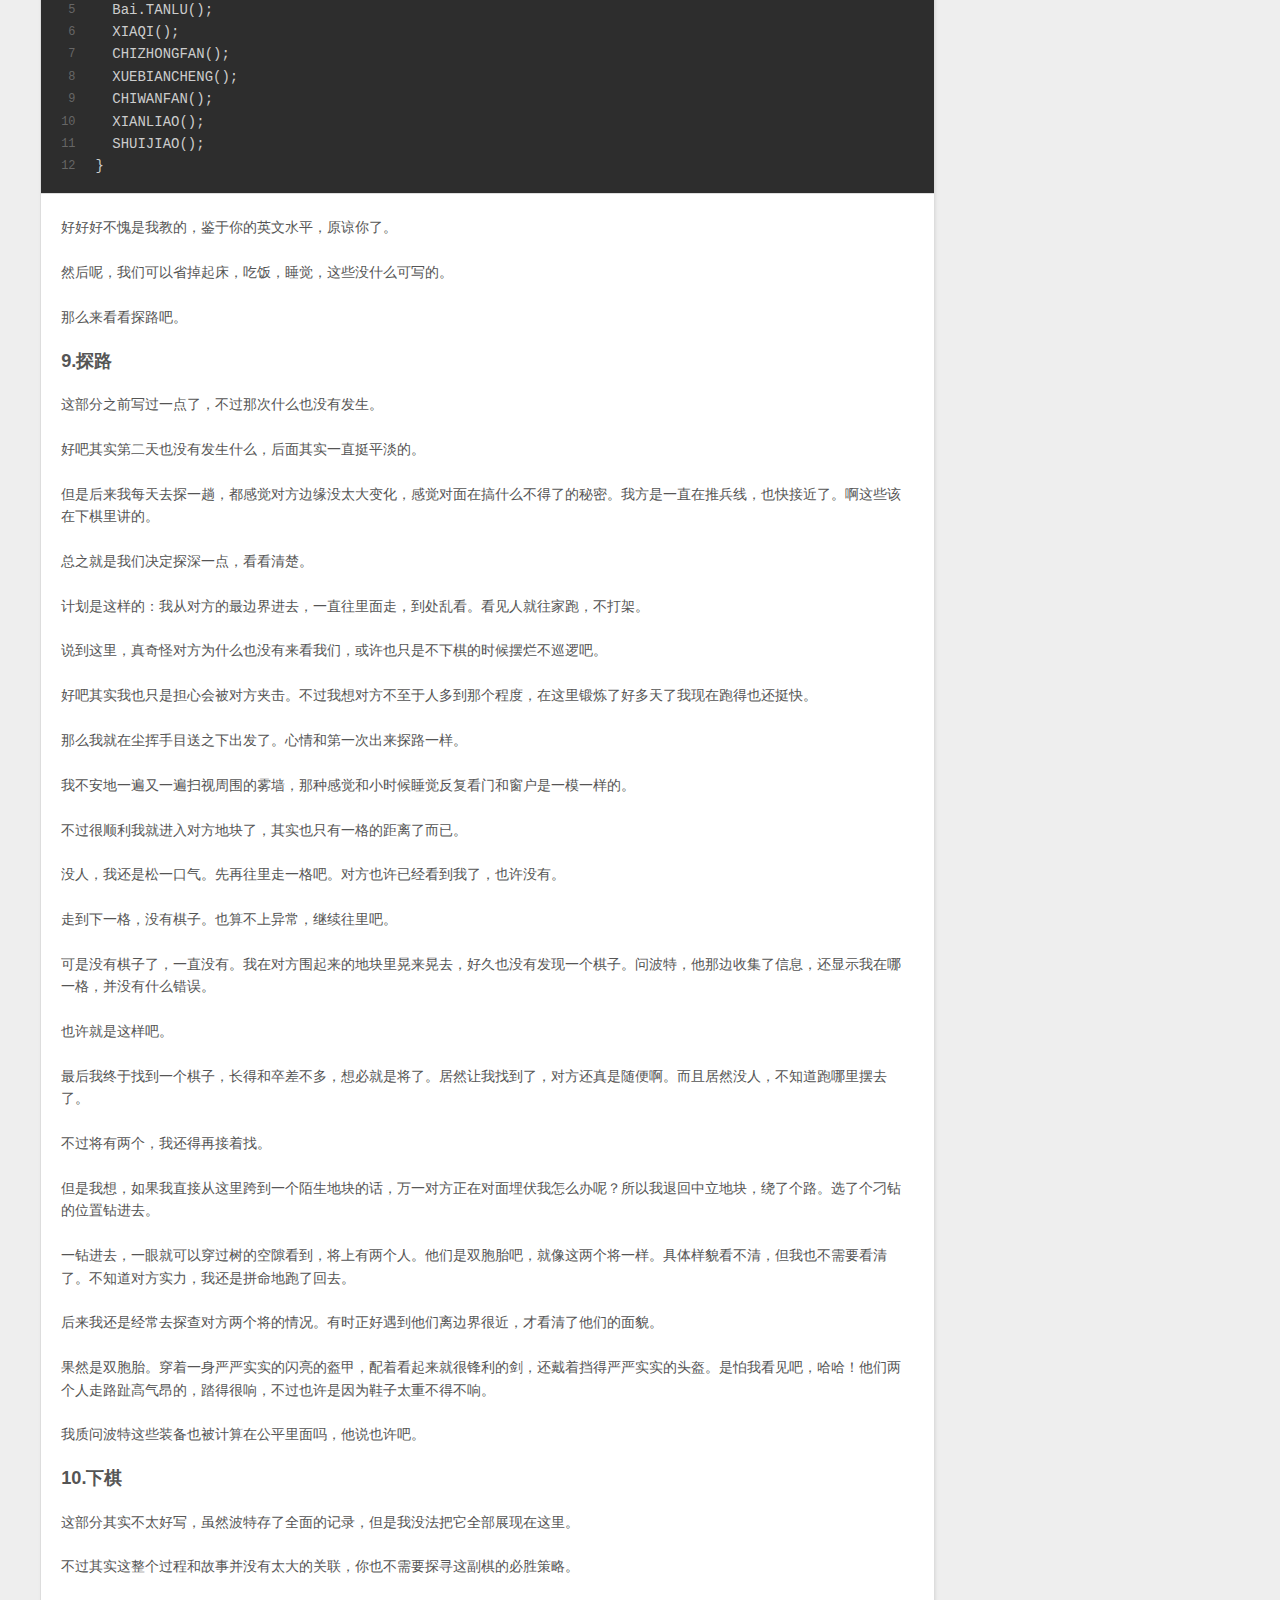
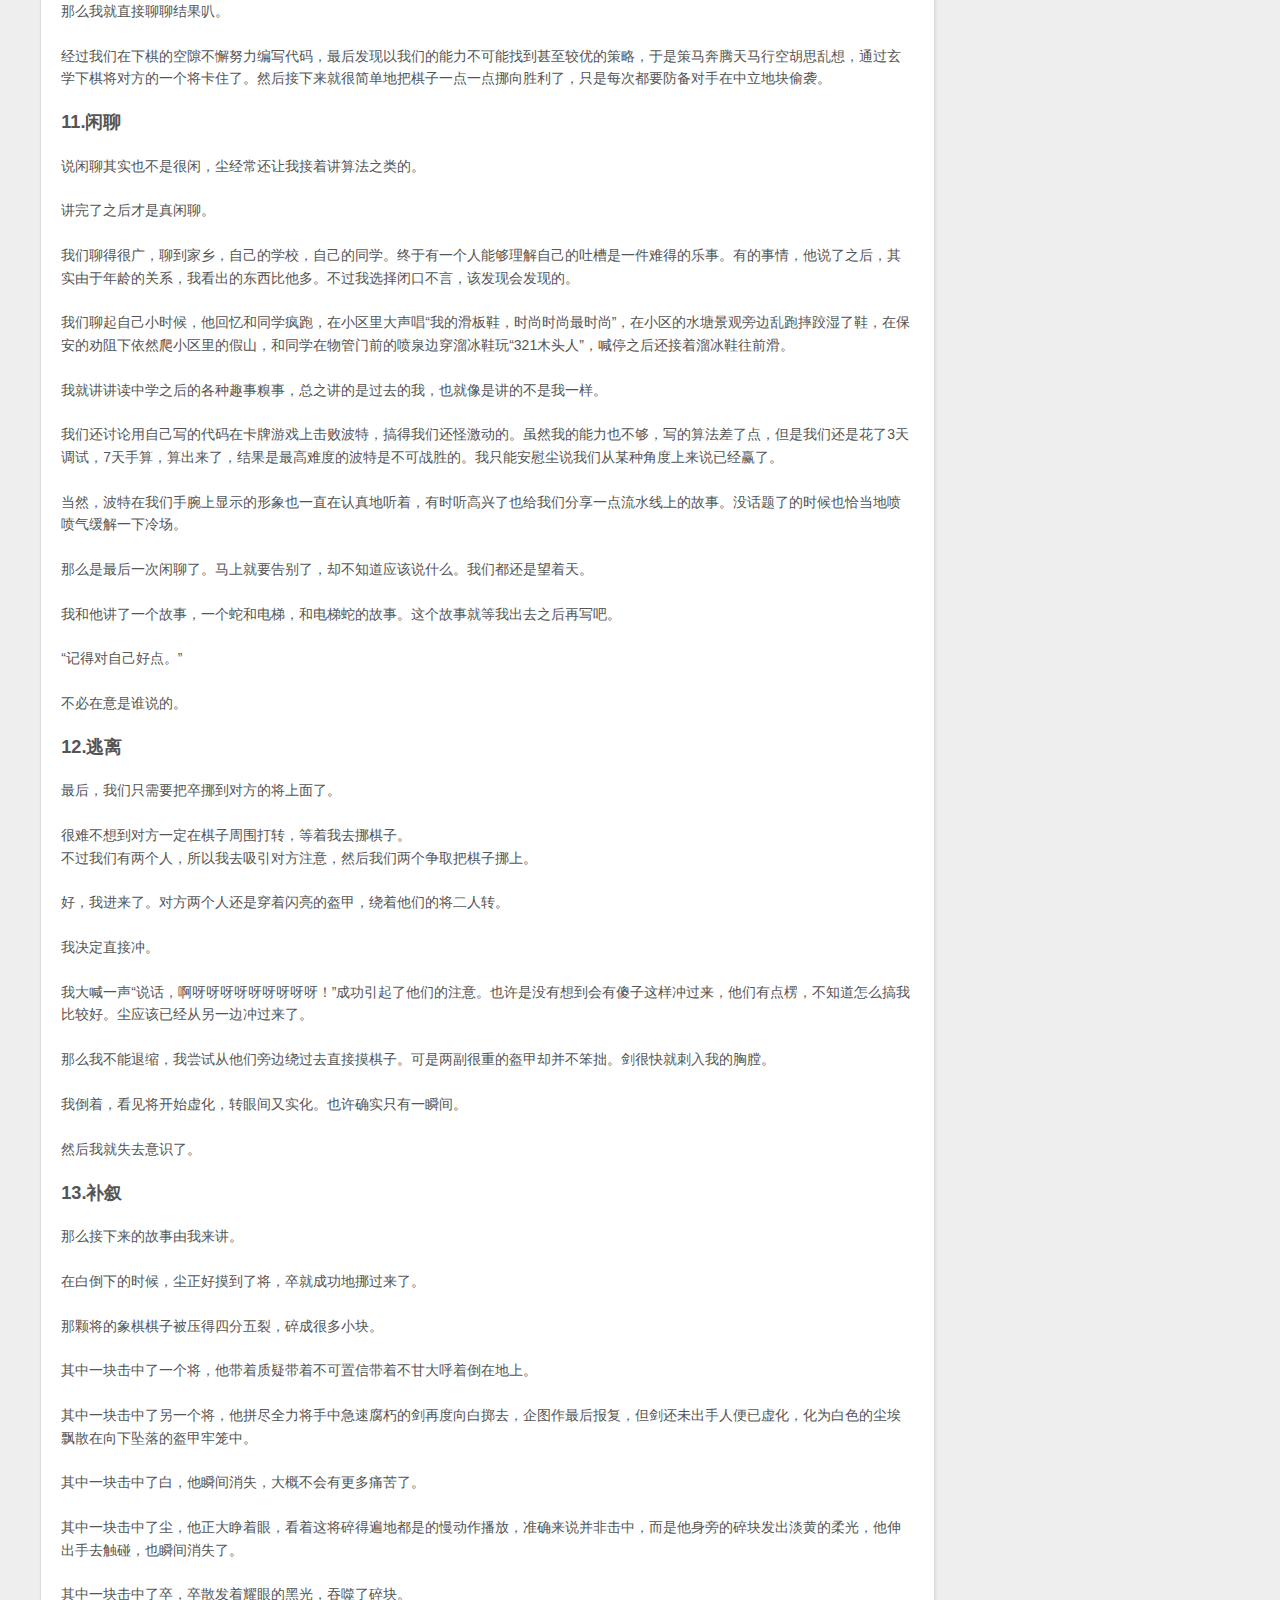
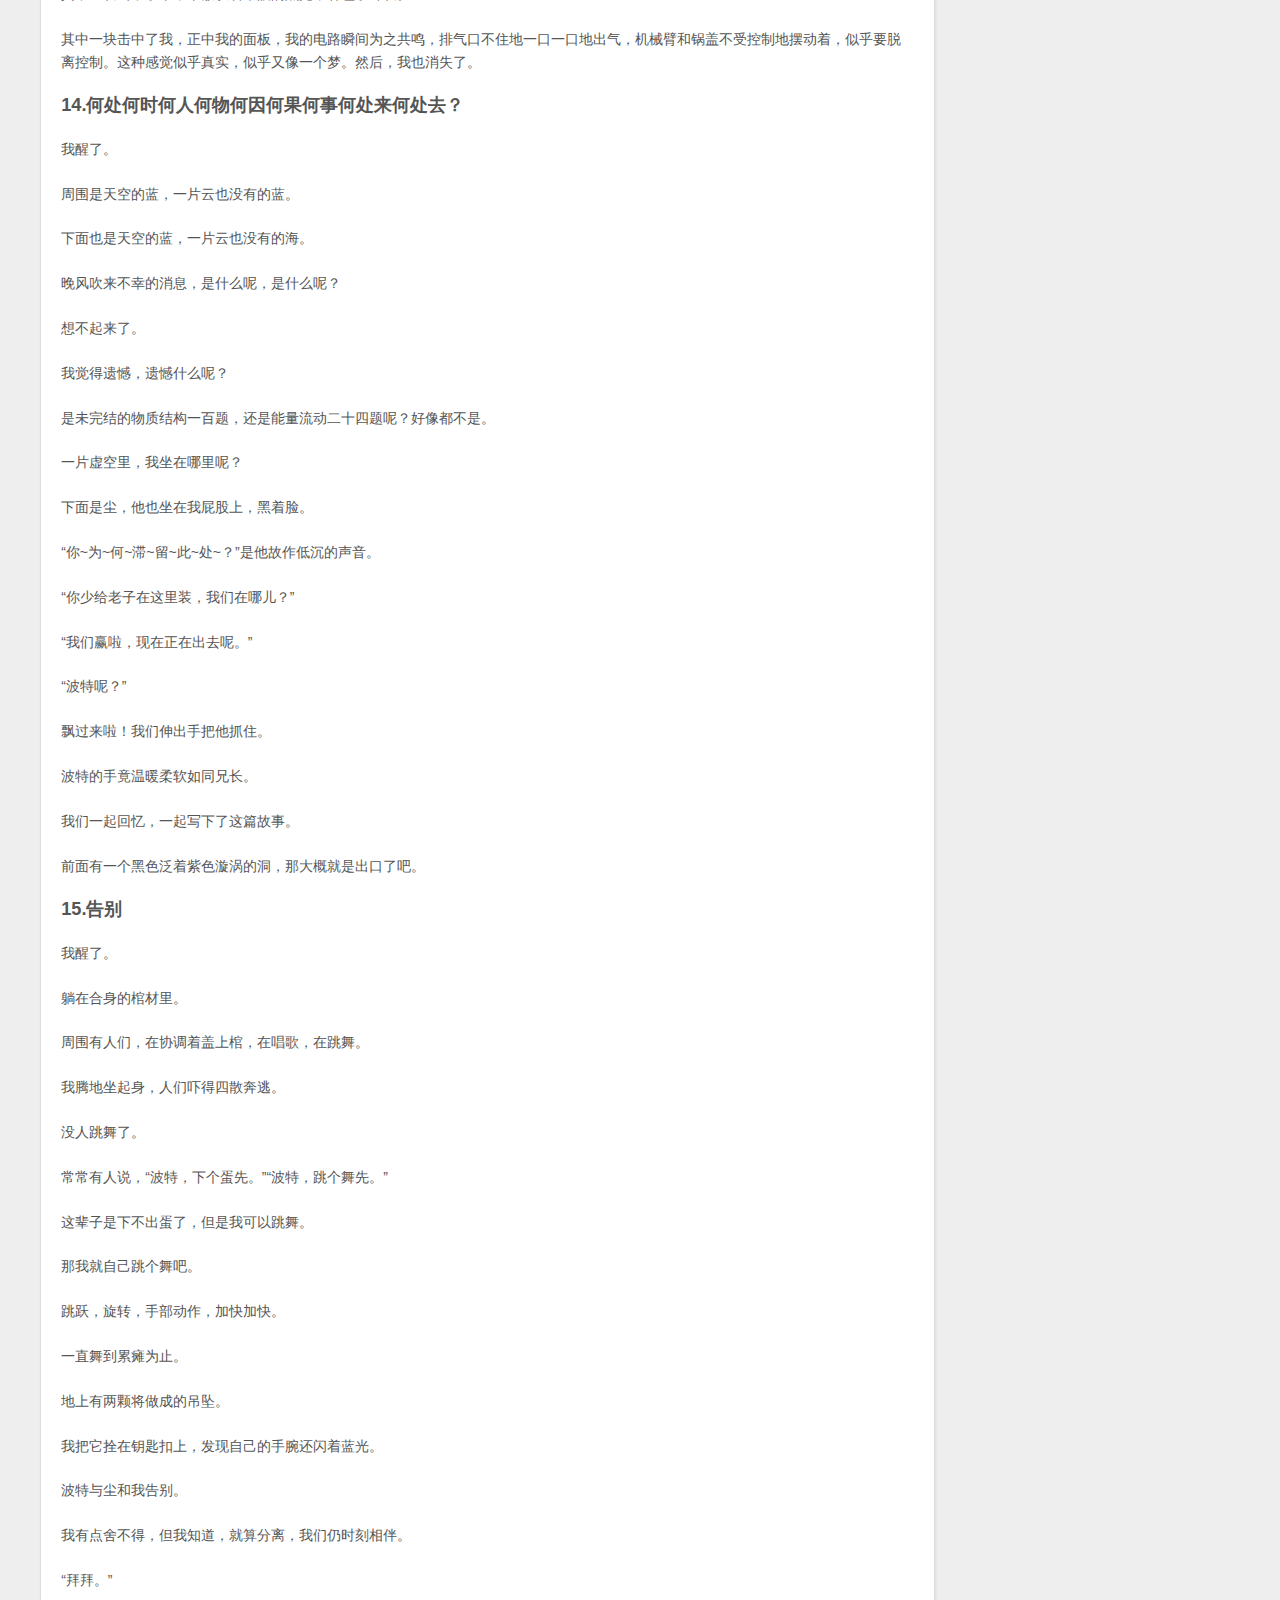
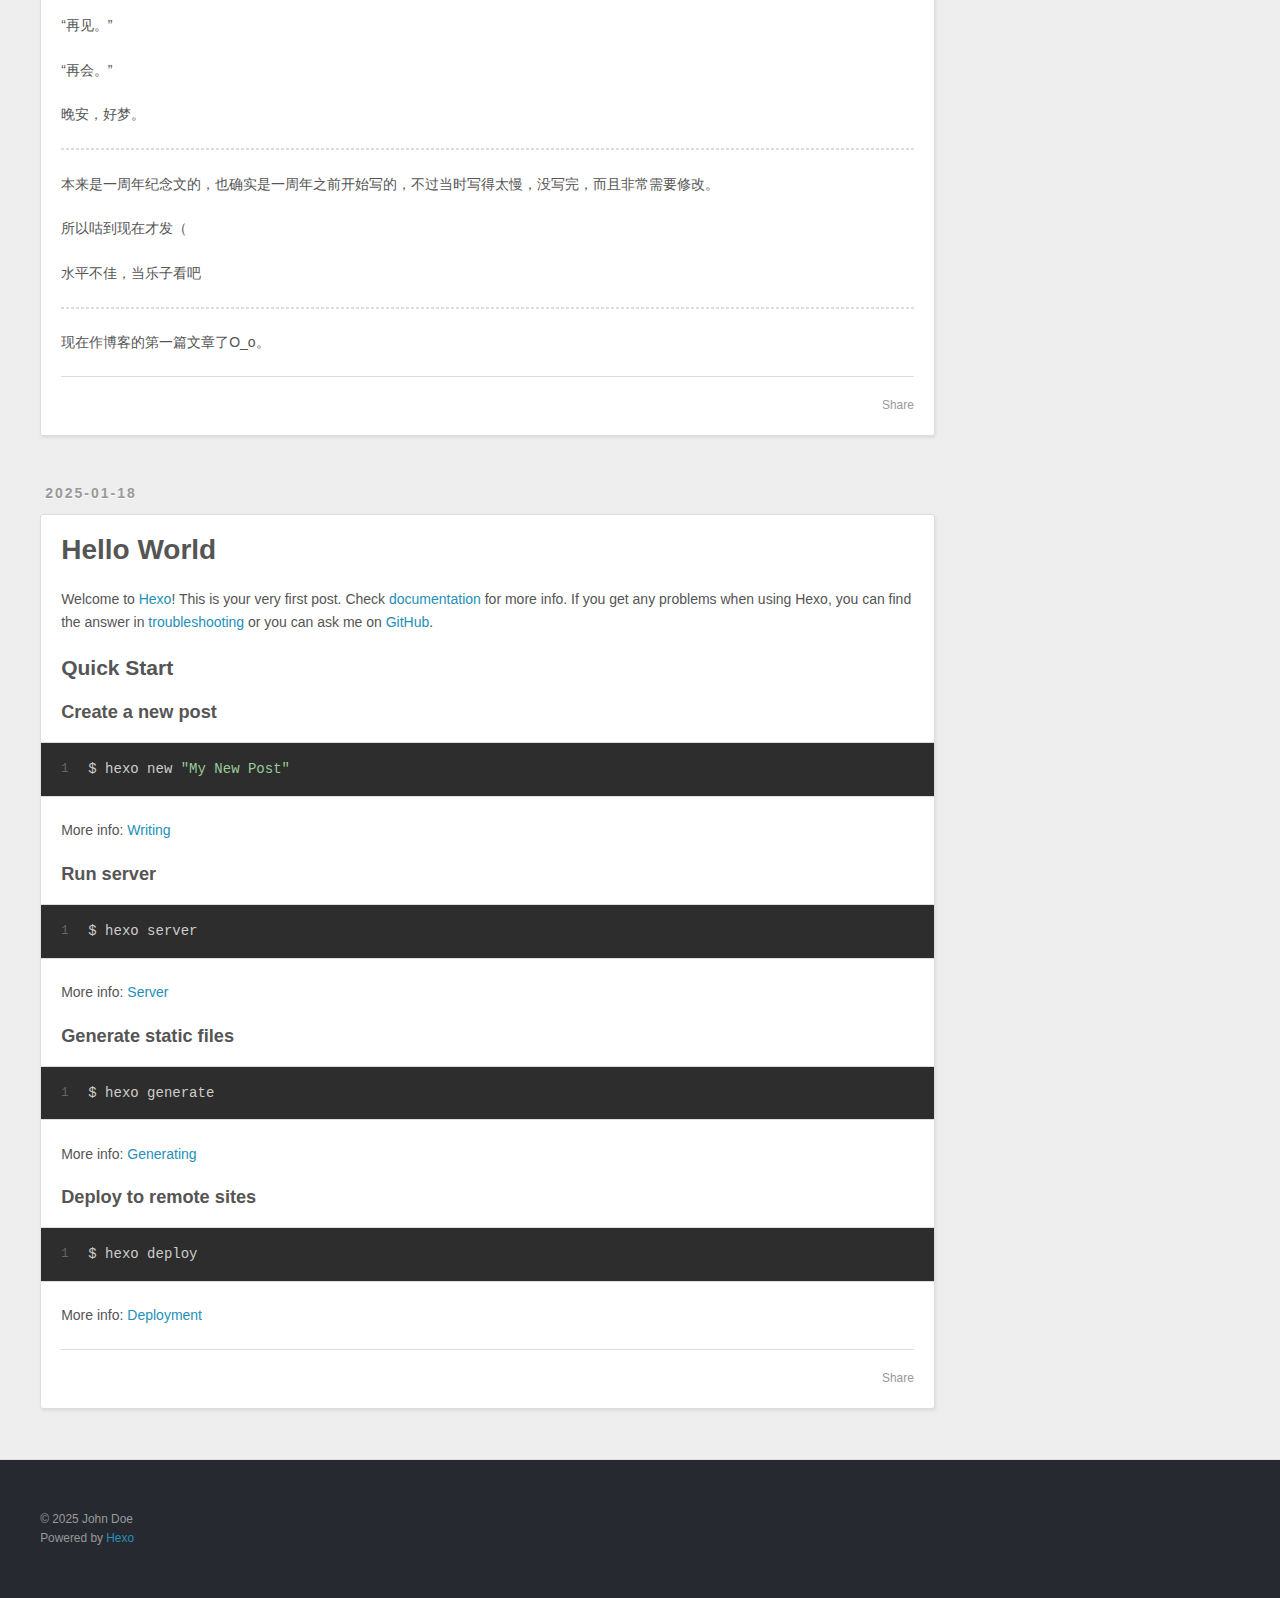
==== commit 4dc83d2c: "Site updated: 2025-01-19 17:12:19" ====
--- a/index.html
+++ b/index.html
@@ -69,6 +69,286 @@
       <div class="outer">
         <section id="main">
   
+    <article id="post-fir" class="h-entry article article-type-post" itemprop="blogPost" itemscope itemtype="https://schema.org/BlogPosting">
+  <div class="article-meta">
+    <a href="/2025/01/19/fir/" class="article-date">
+  <time class="dt-published" datetime="2025-01-19T08:49:56.000Z" itemprop="datePublished">2025-01-19</time>
+</a>
+    
+  </div>
+  <div class="article-inner">
+    
+    
+      <header class="article-header">
+        
+  
+    <h1 itemprop="name">
+      <a class="p-name article-title" href="/2025/01/19/fir/">fir</a>
+    </h1>
+  
+
+      </header>
+    
+    <div class="e-content article-entry" itemprop="articleBody">
+      
+        <p>满一岁也该写点东西，大家已经提议把这一天作为一个节日了。</p>
+<p>好吧，希望这次怨气没有这么大。也但愿不要写得像读后续写。</p>
+<p>要开始这个故事，我们得先睡过去。</p>
+<h3 id="1-睡！"><a href="#1-睡！" class="headerlink" title="1.睡！"></a>1.睡！</h3><p>该如何醒来呢？</p>
+<p>昨天是愚人节，除了在 florr 上被戏弄了一下倒是没被 fool 到。</p>
+<p>今天是比赛的第二天，打完了摆了返校了自习了回家了发现自己写挂了一小点。</p>
+<p>不过我自信不会被恶意发现的。</p>
+<p>可是我住在高空20层夹在高楼中间，怎么会有鸟叫？</p>
+<p>$$ $$</p>
+<p>我睁开眼，发现自己不在租来的陪读房里，而是躺在荒草与还不算黑的落叶上，倒也不比床上躺着难受。</p>
+<p>现在几点了，我在哪里，是不是还得上文化课？不过当我爬起来向四周打望，一切疑问都消除了：我无疑是回不去的。</p>
+<p>周围有一团一团的迷雾，之所以说是一团一团，是因为它们围起来的、我能看清的地方被划分成了很大很大的方块。这里的树也并不太遮荫，只是很高，树干细细的一截，只在最上面有一团树叶。孱弱的阳光就穿过上方薄薄的一层雾照进来。照在身上倒有一种温馨的怀念感。还有树上的鸟，直接就窝在树叶团的中间，仿佛被困在其中，向我呼号。地上的草不算稀也不算密，看不出是不是有人走过。四处可见残破的石楼梯，只有那样一截一截，只是通向更高一点的空气。还有一段一段的断壁残垣和断成截的石雕，倒像是曾经有过文明在此。</p>
+<p>你可能会问这人文笔这么烂还来堆这么多环境描写干什么。我只是想营造一种阅读了环境描写的精神体验，其实你只需要知道这是一片有着建筑遗迹的荒林就好。</p>
+<p>哦哦，还没有说每个方块地界的中央都有一颗白色的巨型的棋子。圆圆的，看起来滑滑的，有玉的质感。不过我想，还是不要乱摸的好。</p>
+<p>走近一片雾，雾里的神秘没有显现丝毫。我只能走进去。眼前的一切豁然开朗，不过也只是这一个地块，我往回望，之前所见的一切还能看清，只有一层薄雾，仿佛雾墙从未存在过。我有呼喊同类的冲动，可是直觉告诉我不要这样做，它甚至让我退回了上一个方块。</p>
+<p>那雾墙又出现在眼前。里面白色灰色的雾气交错流动，大概是我搅动了他们的安宁。我望着这个地界里白色的棋子，大概上面是平的比较好睡觉吧，我想爬上去睡。也许这是一个梦，我再睡一会儿也许就出去了。可是我一碰到那棋子，它便虚化了，露出石子下面被压得扁平的草地。这让我想起雾墙外的方格好像是没有棋子的。我要回去求证。雾墙上白色和灰色在那个方向显出一丝绿色。我没有在意，只想知道自己的记忆是否还准确。穿了过去，果然，是没有的。我冲过去想坐在空地上炫耀我的功绩。但一碰到空地边缘，一颗白色的棋子冒了出来，把我挤开了。</p>
+<p>我感到恐惧和恐惧争夺我，我竟然被一颗棋子打了脸，我往回跑，不管是雾墙还是薄雾，一直回到最开始的地方。才感到一点安心。汗水粘着潮湿的空气，急促的呼吸仿佛不是我的。</p>
+<p>但我更想睡觉了，想尽快逃离这令人不安的梦境。我又爬一颗棋子，这次成功了，没有虚化。没有想象中那么滑，我顺利爬到顶上。原来顶上还有一个数字是“134”。有点诡异，但是无所谓了，“1”的凹槽还蛮大，正好躺进去睡觉不会滑下去。</p>
+<p>里面还有点软软的，我很快就睡着了。</p>
+<h3 id="2-谁？"><a href="#2-谁？" class="headerlink" title="2.谁？"></a>2.谁？</h3><p>一觉醒来，欸我怎么还没出去。</p>
+<p>看来不是梦了。可是这太奇怪了。</p>
+<p>夕阳正照在大片大片的雾上，投射出金色的光辉。鸟儿仍稳坐笼中，看着这个怅然若失的人。</p>
+<p>我决定不穿过雾，在看得见的地方转一转，大概就不会有奇怪的事情发生。</p>
+<p>夕阳下最边缘的地块，有一道河围在外面。其实我看不见这条河的底，也看不见对岸。只觉得隐隐约约有淡淡的没味吹过来。</p>
+<p>我水性不好，也不敢试这深不见底的河。</p>
+<p>又晃晃，发现了河边还有一个地块里的棋子很特殊，它不是白的，更不是黑的。看上去像是原木的。矮矮的圆柱形，中间有点凸出。我并不吸取之前移走了一颗棋子的教训，直接爬了上去。上面一道黑线绕着整个棋子顶面做个装饰，中间写个大大的“卒”。</p>
+<p>是颗象棋。然后呢。“卒”的最底下躺着一个人。</p>
+<p>他穿着黑衣服黑长衫，把帽子盖在脸上睡。黑色的布料上缀着闪着霞光的玻璃。背面应该是没有的，不然不会睡得着。</p>
+<p>我蹑手蹑脚走过去探探他的鼻息。他大概十一二岁的样子，面皮白净，嘴角虽然没有习惯性上扬，倒也没有习惯性下撇。还没有睁眼，眉眼间便已经透出一股稚气。</p>
+<p>不过我还没有探到，他就已经发现了我的鼻息，从地上弹起来，跑开一段距离了。</p>
+<p>他的不安的眼睛瞪得挺大，可见他不是另一个我。</p>
+<p>“你是谁？”“额，我没有恶意。”“你是谁？！”“我如何向你做出有价值的说明呢？”</p>
+<p>他站在棋子边缘随时准备跳下去，盯着我想了几秒。我想他大概是个很内向的孩子，他说话的时候手都不知道往哪里放，晃了半天才决定插进兜里。</p>
+<p>“把手伸出来看看吧。”</p>
+<p>他好像有点犹豫。我也有点犹豫这是不是什么机制，不过想到他很犹豫，我就伸了。</p>
+<p>伸出来时，我才发现自己手腕上有一股蓝光。他想要的好像就是这个，他舒了口气。软了下来。</p>
+<p>“原来是队友啊。”</p>
+<p>我刚想往他那边走，突然想起什么。</p>
+<p>“看看你的！”</p>
+<p>他随意地把手伸出来。也是蓝光。</p>
+<p>$$ $$</p>
+<p>好好好，找到队友了，我们两个靠着坐在棋子旁边的一颗树下面。他告诉我，他叫尘，马上要上初中了。我说我叫白，快上大学了。他也是睡了一觉之后就在这里醒来了，只不过大概比我早两天。</p>
+<p>他抬起手看了看蓝光，告诉我也去看，大概是有点事。</p>
+<p>我抬起手看了看蓝光，显示出一个长得像电饭煲的波特模样。他看起来很生气，表达的方式是从脑袋上的孔往外喷气。</p>
+<p>那么接下来交给他。</p>
+<h3 id="3-尺子"><a href="#3-尺子" class="headerlink" title="3.尺子"></a>3.尺子</h3><p>不是你这人也太离谱，这么大人了，在陌生地方莫名其妙醒来都不检查一下自己全身哪里有没有问题？</p>
+<p>在这里晃了这么久，你居然手都不抬起来看一下？！</p>
+<p>还啥也不知道就走了一步棋？！真是气死我了，啊呀呀呀呀呀呀呀！（喷气）</p>
+<p>算了，我还得给你介绍规则。</p>
+<p>$$ $$</p>
+<p>这里是一个巨大的20*20的棋盘，你所看到的每一个地块都是棋盘上的一个格子。</p>
+<p>每个地块大小为200m*200m，每个格子上可以放置一个棋子。</p>
+<p>我方普通棋子为白色，敌方为黑色。我方特殊棋子有一个，为“卒”，敌方特殊棋子有两个，都是“将”。双方棋子初始连通，但不一定填满了。</p>
+<p>别问，别问，我怎么知道为什么“将”有两个。</p>
+<p>每个普通棋子有一个等级，就标在顶上，双方普通棋子间等级高的可以吃等级低的。特殊棋子之间可以互吃。</p>
+<p>普通棋子和特殊棋子之间不能互吃。</p>
+<p>特殊棋子按照对应象棋走法行进。哦，对了，</p>
+<p>“卒”已过河。</p>
+<p>当我方吃掉对方一个“将”或我方“卒”到达对方底线时，我方获胜。当我方“卒”被吃掉时，我方失败。</p>
+<p>别急别急，我知道你想回家。只要你赢了就可以回去了。</p>
+<p>输了呢？额……大概是下一局吧。</p>
+<p>整个棋局被计算证明是公平的，具体怎么个公平法我也不清楚，也许是两方都采取最优策略可以平局？</p>
+<p>你要问是谁把你整进来的。这个我可不知道，我也是被整进来的，还出不去。</p>
+<p>哦，还有，棋手之间的物理攻击被认为是有效的。</p>
+<p>我方行动时间是上午，敌方是下午。</p>
+<p>别慌啊，在有我方棋子的地块里，你会被给予无敌状态。</p>
+<p>在一个地块里，可以看到连通的所有我方地块，其余部分被雾墙遮挡。</p>
+<p>当然当你获取了一个地块的信息，我会自动帮你记下来的。</p>
+<p>以及我们有官方提供的娱乐游戏《卡牌》，你想玩的话可以找我玩也可以找你队友玩。</p>
+<p>现在是晚上，你可以玩玩然后睡了，也可以出去探探，不过注意安全。</p>
+<p>我先去给你们煮点饭。</p>
+<h3 id="4-布谷"><a href="#4-布谷" class="headerlink" title="4.布谷"></a>4.布谷</h3><p>“我是森林中的布谷鸟，家住在美丽的半山腰~”</p>
+<p>这句歌词和我挺合，虽然这里没有山，更谈不上半山腰，但是我挺喜欢它。</p>
+<p>唱着这首歌的人和一个穿着闪耀月光的黑衣少年走在一起，他穿着红褐色的衣服和灰扑扑的裤子，背有点驼。和那个少年一样腼腆，他唱着歌的时候也不好意思看对方。</p>
+<p>我从笼子一样的树叶中挣出来，跟着他们往前走。</p>
+<p>他们一路唱着，我很好奇为什么两个年龄段差距这么大的年轻人唱的歌相差无几。老一点的那个，虽然歌唱得不算很差，但是能听出来，很久不唱歌了。年轻的那个倒是更活泼些，歌也唱得欢快一点。</p>
+<p>我也要一展我的歌喉。我扑棱扑棱翅膀，在他们头顶大声唱起我最爱的《小小少年》。</p>
+<p>两个人都驻足倾听，为了保持在他们头顶，我只好在上面盘旋。</p>
+<p>“哥，你会唱这首歌吗？”</p>
+<p>“我不会，但是我以前有个补习班同学会。”</p>
+<p>“那我来唱。”</p>
+<p>他就和我唱起来。少年的声音是温柔的，又有一种变声期前的尖利。他的音调不很准，有时会歪一点。不过我懂得欣赏，童声的略略跑调也是一种美呢。</p>
+<p>我们的歌声有些大了，吵醒了周围树叶里的一些鸟，他们向我们投来鄙夷的目光，表示被吵醒之后的厌烦。不过无所谓，他们不会有心出笼子来收拾我的。</p>
+<h3 id="5-雨"><a href="#5-雨" class="headerlink" title="5.雨"></a>5.雨</h3><p>晃得有点晚了，我请求他，回去了吧。</p>
+<p>他说好吧，顺便看看波特是不是真的把饭煮好了。</p>
+<p>哈哈，其实波特真的是会煮饭的，我昨天吃过了，味道还不错。</p>
+<p>不过回去的时候路上下起了小雨。树叶是一小团一小团的，根本遮不住雨。我们只好冒着雨往回走。我倒是有一个帽子，可是他没有呢。他捡了几根带叶的树杈略微挡一挡，但我觉得没啥用。</p>
+<p>可是，就算回去了，也没有地方躲雨啊。</p>
+<p>小雨淅淅沥沥的，放线菌散发出下雨的好闻的味道。鸟儿惊慌失措地乱叫，因为树叶也遮不住它们呢。</p>
+<p>回到棋子，雨停了，波特在昨天同样的位置摆好了饭。还是看不见他人到底在哪里，啊不，是他波到底在哪里。我们吃完了饭，试了一下卡牌游戏，觉得太烧脑就准备睡了。</p>
+<p>他拿起树杈准备把“卒”字凹痕里的水扫出去，但是已经被吸干了。那么我们就头挨着头睡下了。</p>
+<h3 id="6-下"><a href="#6-下" class="headerlink" title="6.下"></a>6.下</h3><p>第二天醒来，又该走下一步了。</p>
+<p>不过昨晚我们并没有出去，只在我们自己的连通块里晃了一圈，并没有任何新信息。</p>
+<p>我看了看手腕，波特正在伸懒腰，头上标了名字：“波特（觉醒）”。</p>
+<p>看见我疑惑地看他，他也调大摄像头疑惑地看着我，这时他的名字就变成“波特”了。</p>
+<p>真是奇怪。</p>
+<p>不过早上的时间并不长，这也许是先手的劣势吧。我打算赶紧出去收集点信息然后准备走今天的步。</p>
+<p>他欣然同意了。他说自己太弱了之前都不太敢出去探。还让我注意安全。</p>
+<p>我走的时候他站在象棋子上，向我大大地挥着手，我让他注意波特发来的信息，早点开始想象。</p>
+<p>$$ $$</p>
+<p>好吧现在又是一个人了。虽然在一块的时候也没太多安全感之类的东西，但自己一个人走也感觉少了点什么。</p>
+<p>不过自己的任务还是要完成的，除了我也没人可干了。那我先到最边上的地块去吧。</p>
+<p>到了最边缘的边界。左边是无底的河，前面是未知的雾墙。灰的，白的，没有任何提示，没有任何欢迎我的迹象，不过我就要闯过去了！</p>
+<p>我跑着，冲过那栋雾墙，隔壁地块里似乎没有棋子，也没有敌人，于是我又往前冲，一直要到看到敌人的棋子为止。不过我想到没有敌人，我好像也不必要浪费这么多体力，只要及时探查完，然后及时跑回去下棋就好了。</p>
+<p>我慢悠慢悠地走到第一个敌人的棋子的地方，他们的棋子黑乎乎的一坨，远远不如我们的好看，波特告诉我已经知道棋子等级了，不需要爬上去。看来他并不是通过我来看东西呢。</p>
+<p>然后是第二个第三个，始终没有看到一个人……我终于探完安全回去的时候，尘正站在象棋上眺望。至于他看见我之后是什么反应，想必大家都能猜到，不妨放一段读后续写：</p>
+<p>The moment Dusty saw the figure of mine,he rushed towards me with his clothing floating with him. _______________________________________________________________________</p>
+<p>也许有语法错误，不过我目前英语也就这样了。他向我讲了他目前下一步的想法，由于是开局，其实没太多可想，信息也不怎么全，也就勉强下一下。我也觉得他的想法没啥问题，就走他想的那步。这次我们一起去。</p>
+<p>一路上他好像有那种孩子被带着出去玩的欢快，蹦蹦跳跳的。倒是我跟在他后面了。</p>
+<p>不过要下棋还是我来，我摸一摸那颗棋子，让他退回到上一个地块，然后我到下一个地块里放下棋子，又跑回我们的大连通块。</p>
+<p>他觉得这事还挺好玩的，一个棋子，摸一下就虚化了，再跑到另外一个地方踩一下就把棋子移过去了，就算已经体验过一次，也还是想再多来几次啊。</p>
+<p>明天一起吧，他说。</p>
+<p>现在情况还没那么紧张，我答应了。</p>
+<h3 id="7-心"><a href="#7-心" class="headerlink" title="7.心"></a>7.心</h3><p>然后我们回去坐着，那颗象棋已经成了我们的家。</p>
+<p>大概很长一段时间我们都不会动这颗棋子，也动不了，所以我们直接在上面用树枝搭了个小棚，还有一些从断壁残垣捡来的石头垒起的一些小小的物件。俨然是一个简陋的栖息地了。</p>
+<p>也没啥事可干，他用树枝对地上的蚂蚁围追堵截，最后把它放到象棋边缘。我没什么事干，又想起那道题来。</p>
+<p>他突然问我，“白，你上了大学想学什么啊？”</p>
+<p>对于这种小孩子我当然笼统地回答“计算机”，但是他好像很感兴趣。</p>
+<p>“我也想学计算机，现在已经自己学了一点编程了呢。但是还没来得及练熟，还有些语法没会……”</p>
+<p>“我也学过一点，应该可以教教你。反正现在闲得没事，在地上写代码吧！”</p>
+<p>于是我把顺序结构，选择结构，循环结构一点一点抬出来，记不得的问题就自己编两个。初学者常犯的错误他一个也跑不掉。运算顺序，分号打丢，int 面和long long long。我忍着笑看他一个一个找错，他也一个一个笑着改正，用土把那里重新填平，再用石头重新写上。</p>
+<p>我好像看见初学时的我带着入门书，连出去研学坐缆车的时候还在和同学讨论一道语法题到底怎么写。</p>
+<p>“哥，怎么了？”</p>
+<p>“没事。你要读哪个中学啊？”</p>
+<p>是兄弟学校6年前新开的校区，我曾经也要读那个学校的。</p>
+<p>“挺不错的学校，好好学习吧，在那里可能也可以学这些的。”</p>
+<p>他点点头。天又要黑了，我们还不知道对面把棋下在哪里了。只有云里最后的阳光照着写满地面的代码。</p>
+<p>明天再去看吧。</p>
+<p>吃完饭我们躺在卒上，看天上的星星，在雾的方框里，我们认不出来一点熟悉的星空。大概是在城市待久了，其实根本没有认识过吧。</p>
+<p>“哥，你读的哪个学校啊？”</p>
+<p>是他要读的学校的兄弟学校。“我本来会是你学长的。”</p>
+<p>“那你为什么没读呢？”</p>
+<p>“不是我没读，是为了父母。他们告诉我，考上我现在读的这个学校，据说是全市最好的，如果不读，他们就会被骂得很惨。”</p>
+<p>“哦。我没考上呢。”</p>
+<p>“你已经和那边老师说好了吧。这样的话，没考上反而好呢。”</p>
+<p>“你那个时候也已经说好了吗？”</p>
+<p>“当然了，还是专门到学校聊过的。我只悔恨没坚持自己信守承诺。”</p>
+<p>然后我们都不说话了，风轻轻吹过我们搭的庇护所的树枝，发出哗哗的声音。</p>
+<p>我们靠在一起睡着了，夜里一场小雨抹掉了我们写的所有代码。</p>
+<h3 id="8-省略"><a href="#8-省略" class="headerlink" title="8.省略"></a>8.省略</h3><p>你知道吗，我每次想写什么东西，都最喜欢在脑袋里yy两个东西，一是开头怎么帅，二是结尾怎么爽。那么中间的过程我自然思考得不多，也感觉可能这一部分才是真正难写的部分，不过我还是尽量在省略中给你一点东西看看吧。</p>
+<p>不过鉴于我写的篇幅是有限的，而整个过程几乎是无限的，我觉得应该用一些别致的方式来表达，你说是吧，尘？</p>
+<p>虽然这样看起来像是刚学完语法的小朋友，不过你确实是，来练练吧。</p>
+<p>好，首先把每天的过程表现出来：</p>
+<figure class="highlight plaintext"><table><tr><td class="gutter"><pre><span class="line">1</span><br><span class="line">2</span><br><span class="line">3</span><br><span class="line">4</span><br><span class="line">5</span><br><span class="line">6</span><br><span class="line">7</span><br><span class="line">8</span><br><span class="line">9</span><br><span class="line">10</span><br><span class="line">11</span><br><span class="line">12</span><br></pre></td><td class="code"><pre><span class="line">for(int day=1;;++day)</span><br><span class="line">&#123;</span><br><span class="line">  QICHUANG();</span><br><span class="line">  CHIZAOFAN();</span><br><span class="line">  Bai.TANLU();</span><br><span class="line">  XIAQI();</span><br><span class="line">  CHIZHONGFAN();</span><br><span class="line">  XUEBIANCHENG();</span><br><span class="line">  CHIWANFAN();</span><br><span class="line">  XIANLIAO();</span><br><span class="line">  SHUIJIAO();</span><br><span class="line">&#125;</span><br></pre></td></tr></table></figure>
+
+<p>好好好不愧是我教的，鉴于你的英文水平，原谅你了。</p>
+<p>然后呢，我们可以省掉起床，吃饭，睡觉，这些没什么可写的。</p>
+<p>那么来看看探路吧。</p>
+<h3 id="9-探路"><a href="#9-探路" class="headerlink" title="9.探路"></a>9.探路</h3><p>这部分之前写过一点了，不过那次什么也没有发生。</p>
+<p>好吧其实第二天也没有发生什么，后面其实一直挺平淡的。</p>
+<p>但是后来我每天去探一趟，都感觉对方边缘没太大变化，感觉对面在搞什么不得了的秘密。我方是一直在推兵线，也快接近了。啊这些该在下棋里讲的。</p>
+<p>总之就是我们决定探深一点，看看清楚。</p>
+<p>计划是这样的：我从对方的最边界进去，一直往里面走，到处乱看。看见人就往家跑，不打架。</p>
+<p>说到这里，真奇怪对方为什么也没有来看我们，或许也只是不下棋的时候摆烂不巡逻吧。</p>
+<p>好吧其实我也只是担心会被对方夹击。不过我想对方不至于人多到那个程度，在这里锻炼了好多天了我现在跑得也还挺快。</p>
+<p>那么我就在尘挥手目送之下出发了。心情和第一次出来探路一样。</p>
+<p>我不安地一遍又一遍扫视周围的雾墙，那种感觉和小时候睡觉反复看门和窗户是一模一样的。</p>
+<p>不过很顺利我就进入对方地块了，其实也只有一格的距离了而已。</p>
+<p>没人，我还是松一口气。先再往里走一格吧。对方也许已经看到我了，也许没有。</p>
+<p>走到下一格，没有棋子。也算不上异常，继续往里吧。</p>
+<p>可是没有棋子了，一直没有。我在对方围起来的地块里晃来晃去，好久也没有发现一个棋子。问波特，他那边收集了信息，还显示我在哪一格，并没有什么错误。</p>
+<p>也许就是这样吧。</p>
+<p>最后我终于找到一个棋子，长得和卒差不多，想必就是将了。居然让我找到了，对方还真是随便啊。而且居然没人，不知道跑哪里摆去了。</p>
+<p>不过将有两个，我还得再接着找。</p>
+<p>但是我想，如果我直接从这里跨到一个陌生地块的话，万一对方正在对面埋伏我怎么办呢？所以我退回中立地块，绕了个路。选了个刁钻的位置钻进去。</p>
+<p>一钻进去，一眼就可以穿过树的空隙看到，将上有两个人。他们是双胞胎吧，就像这两个将一样。具体样貌看不清，但我也不需要看清了。不知道对方实力，我还是拼命地跑了回去。</p>
+<p>后来我还是经常去探查对方两个将的情况。有时正好遇到他们离边界很近，才看清了他们的面貌。</p>
+<p>果然是双胞胎。穿着一身严严实实的闪亮的盔甲，配着看起来就很锋利的剑，还戴着挡得严严实实的头盔。是怕我看见吧，哈哈！他们两个人走路趾高气昂的，踏得很响，不过也许是因为鞋子太重不得不响。</p>
+<p>我质问波特这些装备也被计算在公平里面吗，他说也许吧。</p>
+<h3 id="10-下棋"><a href="#10-下棋" class="headerlink" title="10.下棋"></a>10.下棋</h3><p>这部分其实不太好写，虽然波特存了全面的记录，但是我没法把它全部展现在这里。</p>
+<p>不过其实这整个过程和故事并没有太大的关联，你也不需要探寻这副棋的必胜策略。</p>
+<p>那么我就直接聊聊结果叭。</p>
+<p>经过我们在下棋的空隙不懈努力编写代码，最后发现以我们的能力不可能找到甚至较优的策略，于是策马奔腾天马行空胡思乱想，通过玄学下棋将对方的一个将卡住了。然后接下来就很简单地把棋子一点一点挪向胜利了，只是每次都要防备对手在中立地块偷袭。</p>
+<h3 id="11-闲聊"><a href="#11-闲聊" class="headerlink" title="11.闲聊"></a>11.闲聊</h3><p>说闲聊其实也不是很闲，尘经常还让我接着讲算法之类的。</p>
+<p>讲完了之后才是真闲聊。</p>
+<p>我们聊得很广，聊到家乡，自己的学校，自己的同学。终于有一个人能够理解自己的吐槽是一件难得的乐事。有的事情，他说了之后，其实由于年龄的关系，我看出的东西比他多。不过我选择闭口不言，该发现会发现的。</p>
+<p>我们聊起自己小时候，他回忆和同学疯跑，在小区里大声唱“我的滑板鞋，时尚时尚最时尚”，在小区的水塘景观旁边乱跑摔跤湿了鞋，在保安的劝阻下依然爬小区里的假山，和同学在物管门前的喷泉边穿溜冰鞋玩“321木头人”，喊停之后还接着溜冰鞋往前滑。</p>
+<p>我就讲讲读中学之后的各种趣事糗事，总之讲的是过去的我，也就像是讲的不是我一样。</p>
+<p>我们还讨论用自己写的代码在卡牌游戏上击败波特，搞得我们还怪激动的。虽然我的能力也不够，写的算法差了点，但是我们还是花了3天调试，7天手算，算出来了，结果是最高难度的波特是不可战胜的。我只能安慰尘说我们从某种角度上来说已经赢了。</p>
+<p>当然，波特在我们手腕上显示的形象也一直在认真地听着，有时听高兴了也给我们分享一点流水线上的故事。没话题了的时候也恰当地喷喷气缓解一下冷场。</p>
+<p>那么是最后一次闲聊了。马上就要告别了，却不知道应该说什么。我们都还是望着天。</p>
+<p>我和他讲了一个故事，一个蛇和电梯，和电梯蛇的故事。这个故事就等我出去之后再写吧。</p>
+<p>“记得对自己好点。”</p>
+<p>不必在意是谁说的。</p>
+<h3 id="12-逃离"><a href="#12-逃离" class="headerlink" title="12.逃离"></a>12.逃离</h3><p>最后，我们只需要把卒挪到对方的将上面了。</p>
+<p>很难不想到对方一定在棋子周围打转，等着我去挪棋子。<br>不过我们有两个人，所以我去吸引对方注意，然后我们两个争取把棋子挪上。</p>
+<p>好，我进来了。对方两个人还是穿着闪亮的盔甲，绕着他们的将二人转。</p>
+<p>我决定直接冲。</p>
+<p>我大喊一声“说话，啊呀呀呀呀呀呀呀呀呀！”成功引起了他们的注意。也许是没有想到会有傻子这样冲过来，他们有点楞，不知道怎么搞我比较好。尘应该已经从另一边冲过来了。</p>
+<p>那么我不能退缩，我尝试从他们旁边绕过去直接摸棋子。可是两副很重的盔甲却并不笨拙。剑很快就刺入我的胸膛。</p>
+<p>我倒着，看见将开始虚化，转眼间又实化。也许确实只有一瞬间。</p>
+<p>然后我就失去意识了。</p>
+<h3 id="13-补叙"><a href="#13-补叙" class="headerlink" title="13.补叙"></a>13.补叙</h3><p>那么接下来的故事由我来讲。</p>
+<p>在白倒下的时候，尘正好摸到了将，卒就成功地挪过来了。</p>
+<p>那颗将的象棋棋子被压得四分五裂，碎成很多小块。</p>
+<p>其中一块击中了一个将，他带着质疑带着不可置信带着不甘大呼着倒在地上。</p>
+<p>其中一块击中了另一个将，他拼尽全力将手中急速腐朽的剑再度向白掷去，企图作最后报复，但剑还未出手人便已虚化，化为白色的尘埃飘散在向下坠落的盔甲牢笼中。</p>
+<p>其中一块击中了白，他瞬间消失，大概不会有更多痛苦了。</p>
+<p>其中一块击中了尘，他正大睁着眼，看着这将碎得遍地都是的慢动作播放，准确来说并非击中，而是他身旁的碎块发出淡黄的柔光，他伸出手去触碰，也瞬间消失了。</p>
+<p>其中一块击中了卒，卒散发着耀眼的黑光，吞噬了碎块。</p>
+<p>其中一块击中了我，正中我的面板，我的电路瞬间为之共鸣，排气口不住地一口一口地出气，机械臂和锅盖不受控制地摆动着，似乎要脱离控制。这种感觉似乎真实，似乎又像一个梦。然后，我也消失了。</p>
+<h3 id="14-何处何时何人何物何因何果何事何处来何处去？"><a href="#14-何处何时何人何物何因何果何事何处来何处去？" class="headerlink" title="14.何处何时何人何物何因何果何事何处来何处去？"></a>14.何处何时何人何物何因何果何事何处来何处去？</h3><p>我醒了。</p>
+<p>周围是天空的蓝，一片云也没有的蓝。</p>
+<p>下面也是天空的蓝，一片云也没有的海。</p>
+<p>晚风吹来不幸的消息，是什么呢，是什么呢？</p>
+<p>想不起来了。</p>
+<p>我觉得遗憾，遗憾什么呢？</p>
+<p>是未完结的物质结构一百题，还是能量流动二十四题呢？好像都不是。</p>
+<p>一片虚空里，我坐在哪里呢？</p>
+<p>下面是尘，他也坐在我屁股上，黑着脸。</p>
+<p>“你~为~何~滞~留~此~处~？”是他故作低沉的声音。</p>
+<p>“你少给老子在这里装，我们在哪儿？”</p>
+<p>“我们赢啦，现在正在出去呢。”</p>
+<p>“波特呢？”</p>
+<p>飘过来啦！我们伸出手把他抓住。</p>
+<p>波特的手竟温暖柔软如同兄长。</p>
+<p>我们一起回忆，一起写下了这篇故事。</p>
+<p>前面有一个黑色泛着紫色漩涡的洞，那大概就是出口了吧。</p>
+<h3 id="15-告别"><a href="#15-告别" class="headerlink" title="15.告别"></a>15.告别</h3><p>我醒了。</p>
+<p>躺在合身的棺材里。</p>
+<p>周围有人们，在协调着盖上棺，在唱歌，在跳舞。</p>
+<p>我腾地坐起身，人们吓得四散奔逃。</p>
+<p>没人跳舞了。</p>
+<p>常常有人说，“波特，下个蛋先。”“波特，跳个舞先。”</p>
+<p>这辈子是下不出蛋了，但是我可以跳舞。</p>
+<p>那我就自己跳个舞吧。</p>
+<p>跳跃，旋转，手部动作，加快加快。</p>
+<p>一直舞到累瘫为止。</p>
+<p>地上有两颗将做成的吊坠。</p>
+<p>我把它拴在钥匙扣上，发现自己的手腕还闪着蓝光。</p>
+<p>波特与尘和我告别。</p>
+<p>我有点舍不得，但我知道，就算分离，我们仍时刻相伴。</p>
+<p>“拜拜。”</p>
+<p>“再见。”</p>
+<p>“再会。”</p>
+<p>晚安，好梦。</p>
+<hr>
+<p>本来是一周年纪念文的，也确实是一周年之前开始写的，不过当时写得太慢，没写完，而且非常需要修改。</p>
+<p>所以咕到现在才发（</p>
+<p>水平不佳，当乐子看吧</p>
+<hr>
+<p>现在作博客的第一篇文章了O_o。</p>
+
+      
+    </div>
+    <footer class="article-footer">
+      <a data-url="http://example.com/2025/01/19/fir/" data-id="cm63ef11v0001w0r58qnn4oka" data-title="fir" class="article-share-link"><span class="fa fa-share">Share</span></a>
+      
+      
+      
+    </footer>
+  </div>
+  
+</article>
+
+
+
+  
     <article id="post-hello-world" class="h-entry article article-type-post" itemprop="blogPost" itemscope itemtype="https://schema.org/BlogPosting">
   <div class="article-meta">
     <a href="/2025/01/18/hello-world/" class="article-date">
@@ -108,7 +388,7 @@
       
     </div>
     <footer class="article-footer">
-      <a data-url="http://example.com/2025/01/18/hello-world/" data-id="cm61q9l0200006gr5hcwo18jd" data-title="Hello World" class="article-share-link"><span class="fa fa-share">Share</span></a>
+      <a data-url="http://example.com/2025/01/18/hello-world/" data-id="cm63ef11x0002w0r54iqedfzz" data-title="Hello World" class="article-share-link"><span class="fa fa-share">Share</span></a>
       
       
       
@@ -151,6 +431,10 @@
       <ul>
         
           <li>
+            <a href="/2025/01/19/fir/">fir</a>
+          </li>
+        
+          <li>
             <a href="/2025/01/18/hello-world/">Hello World</a>
           </li>
         
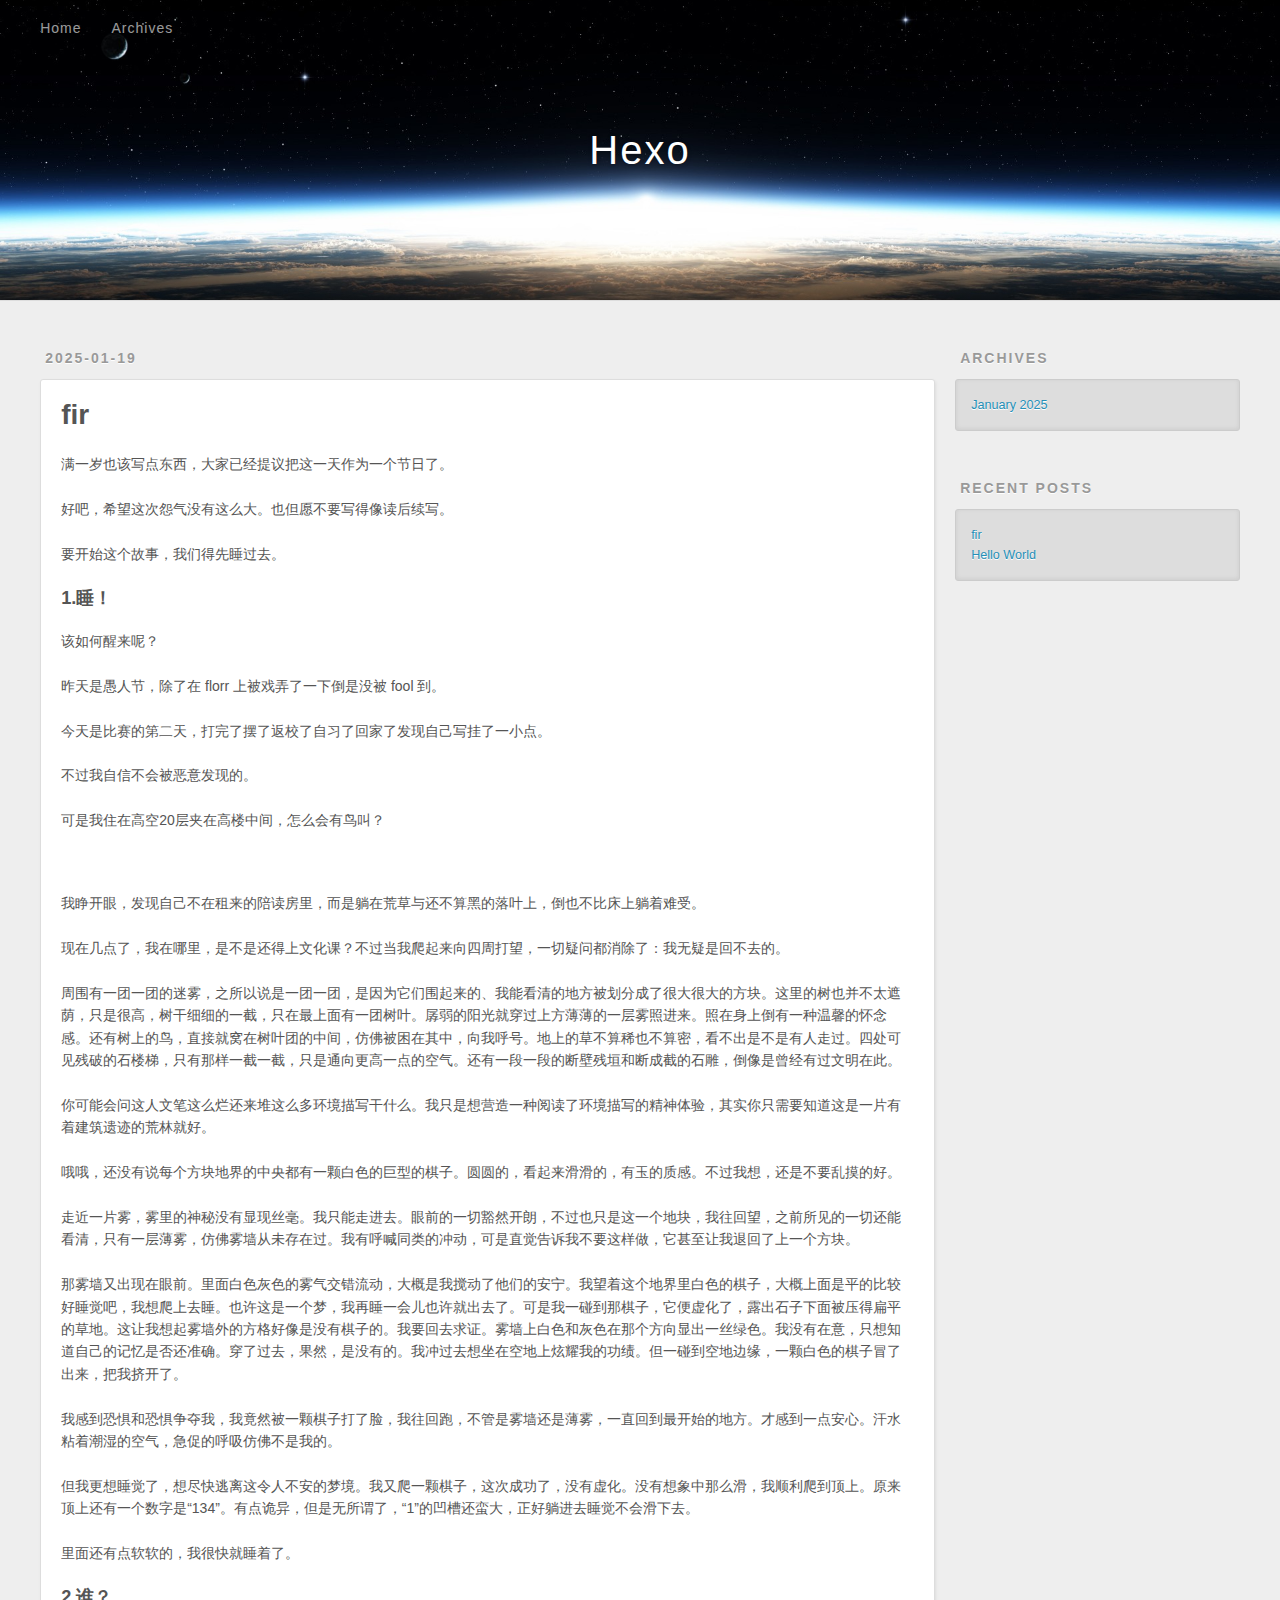
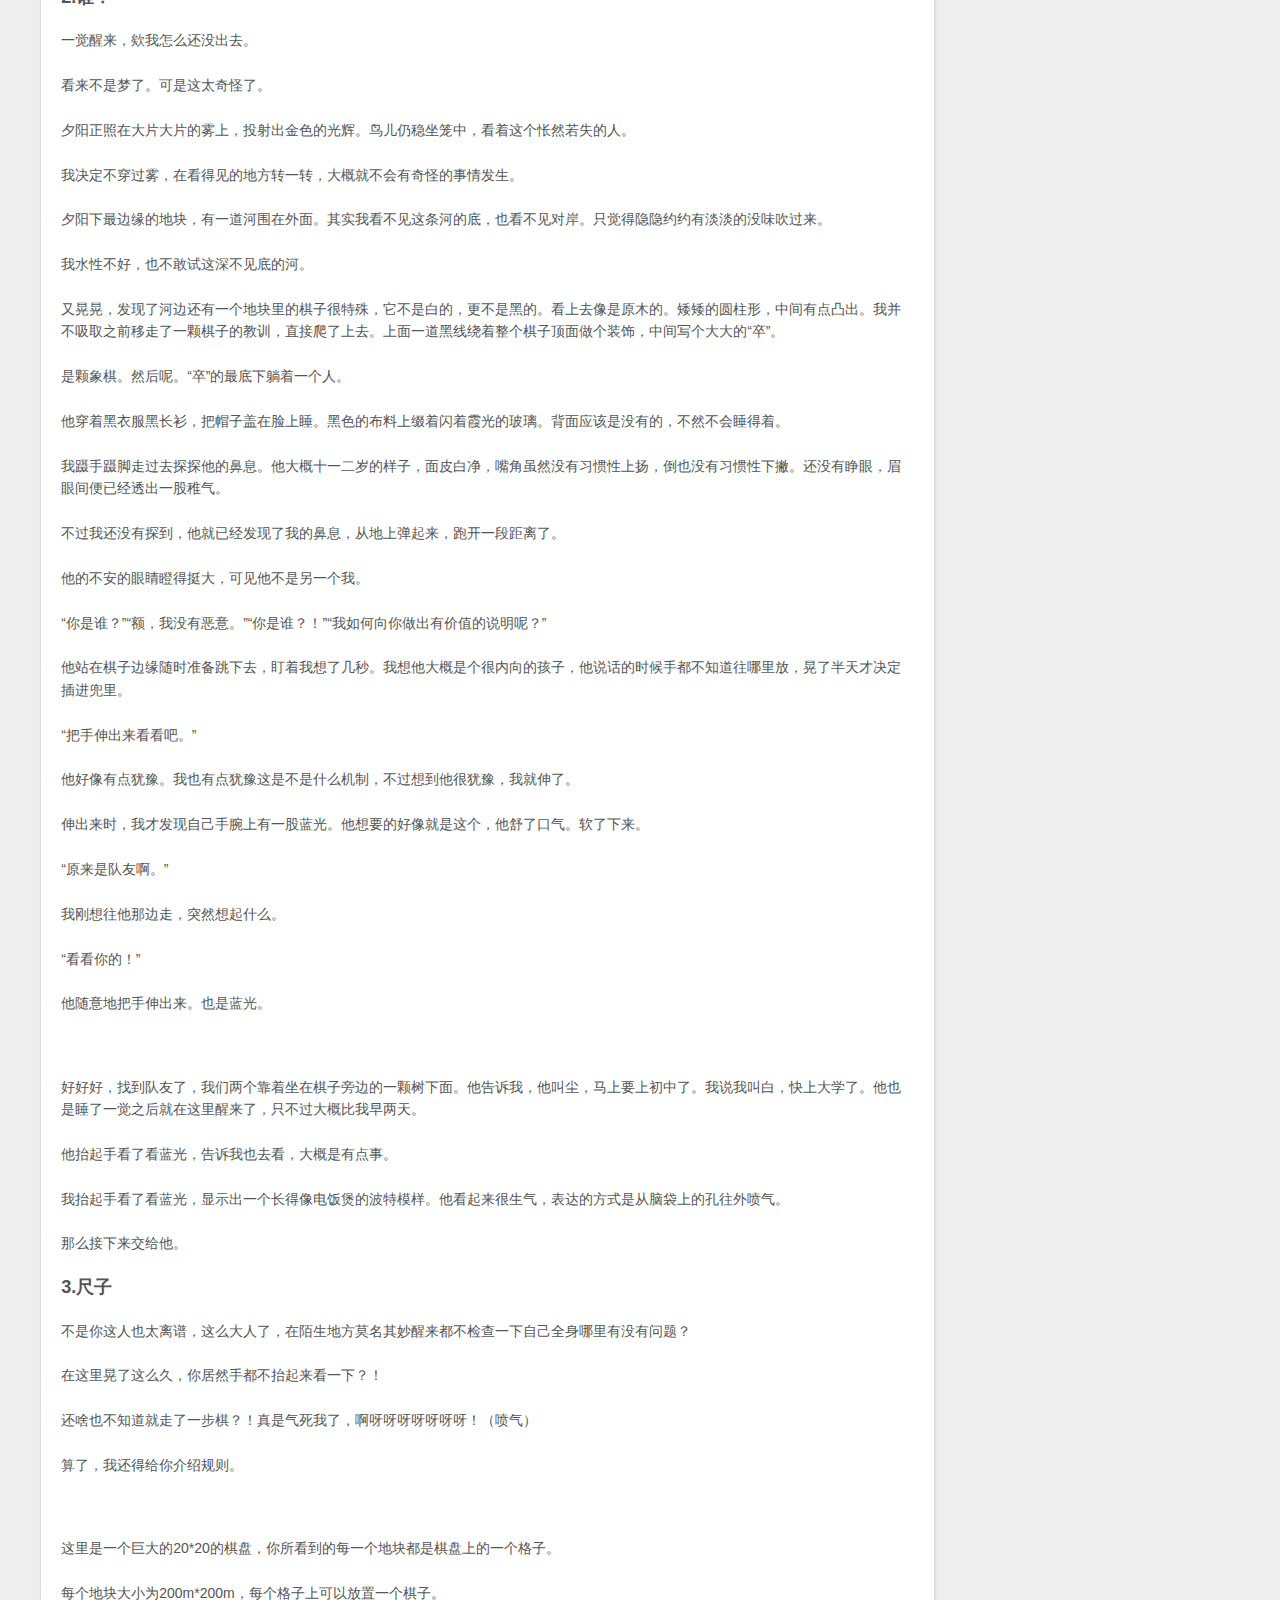
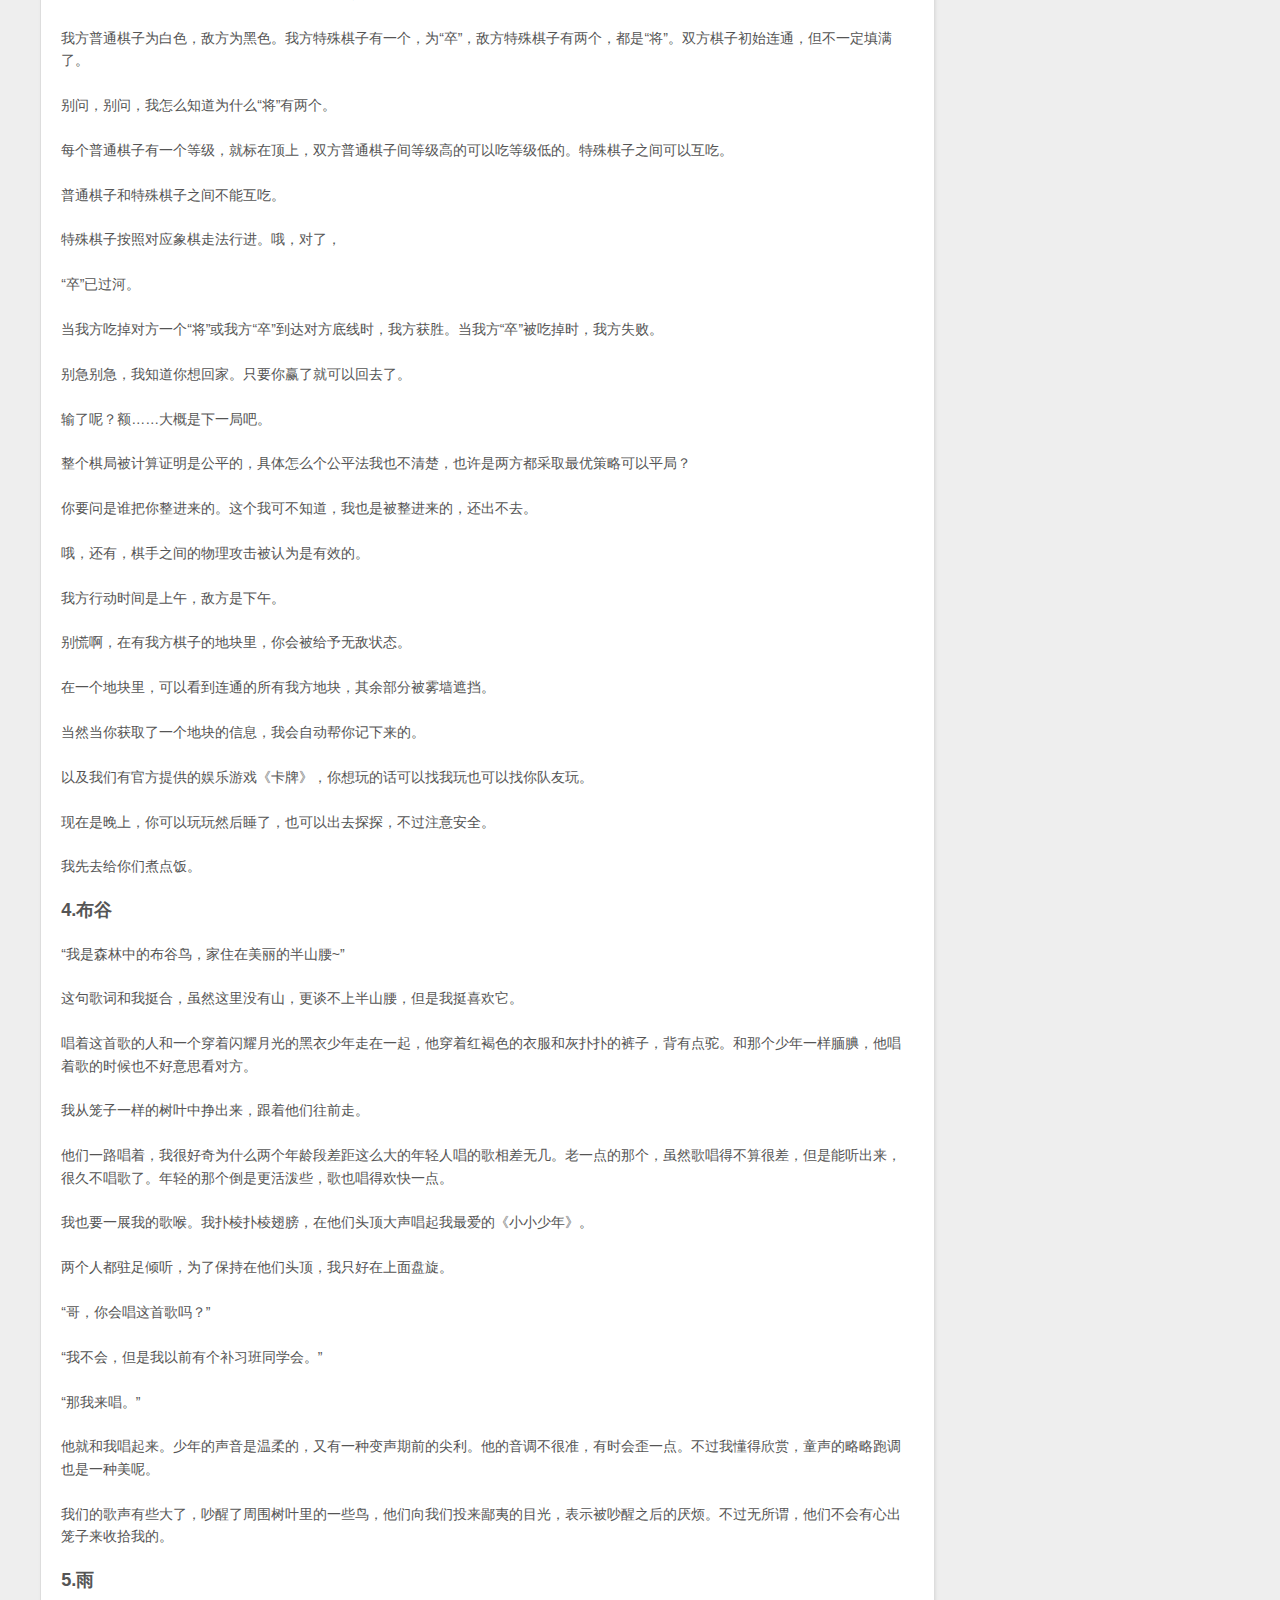
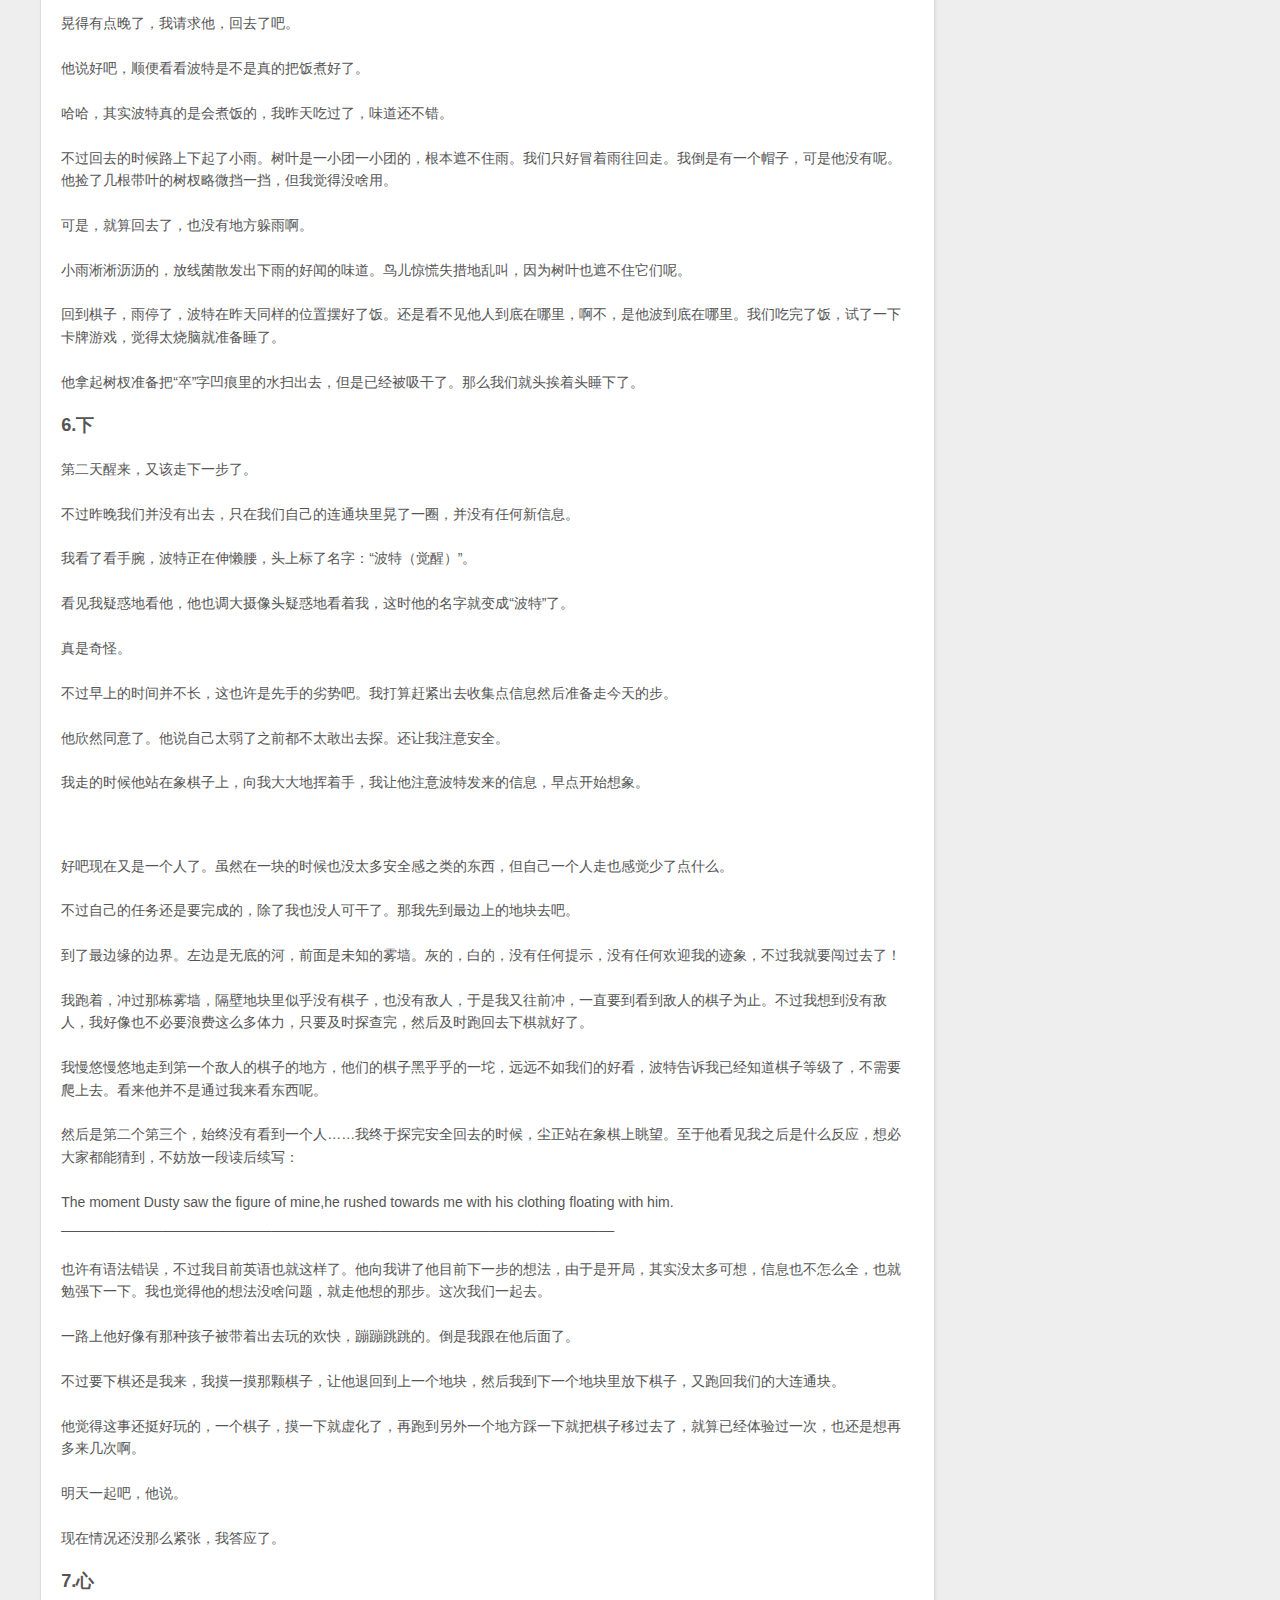
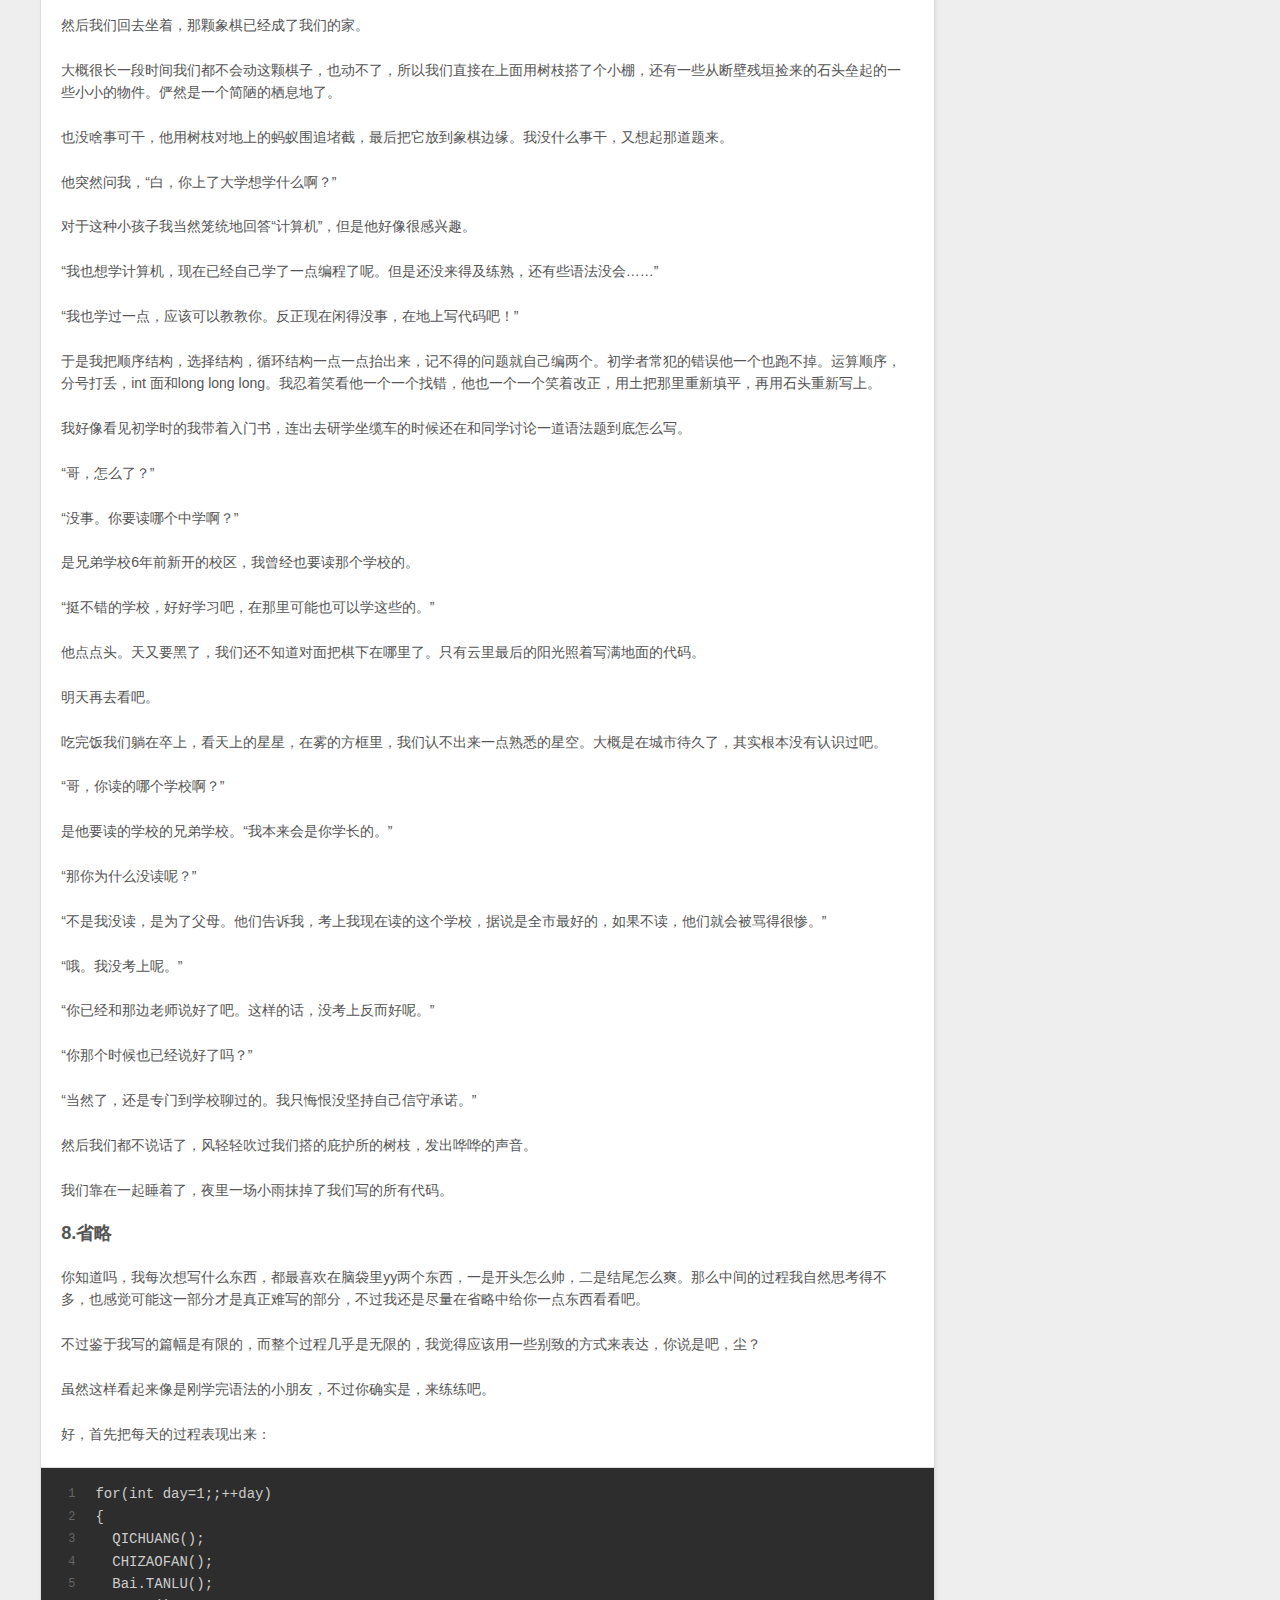
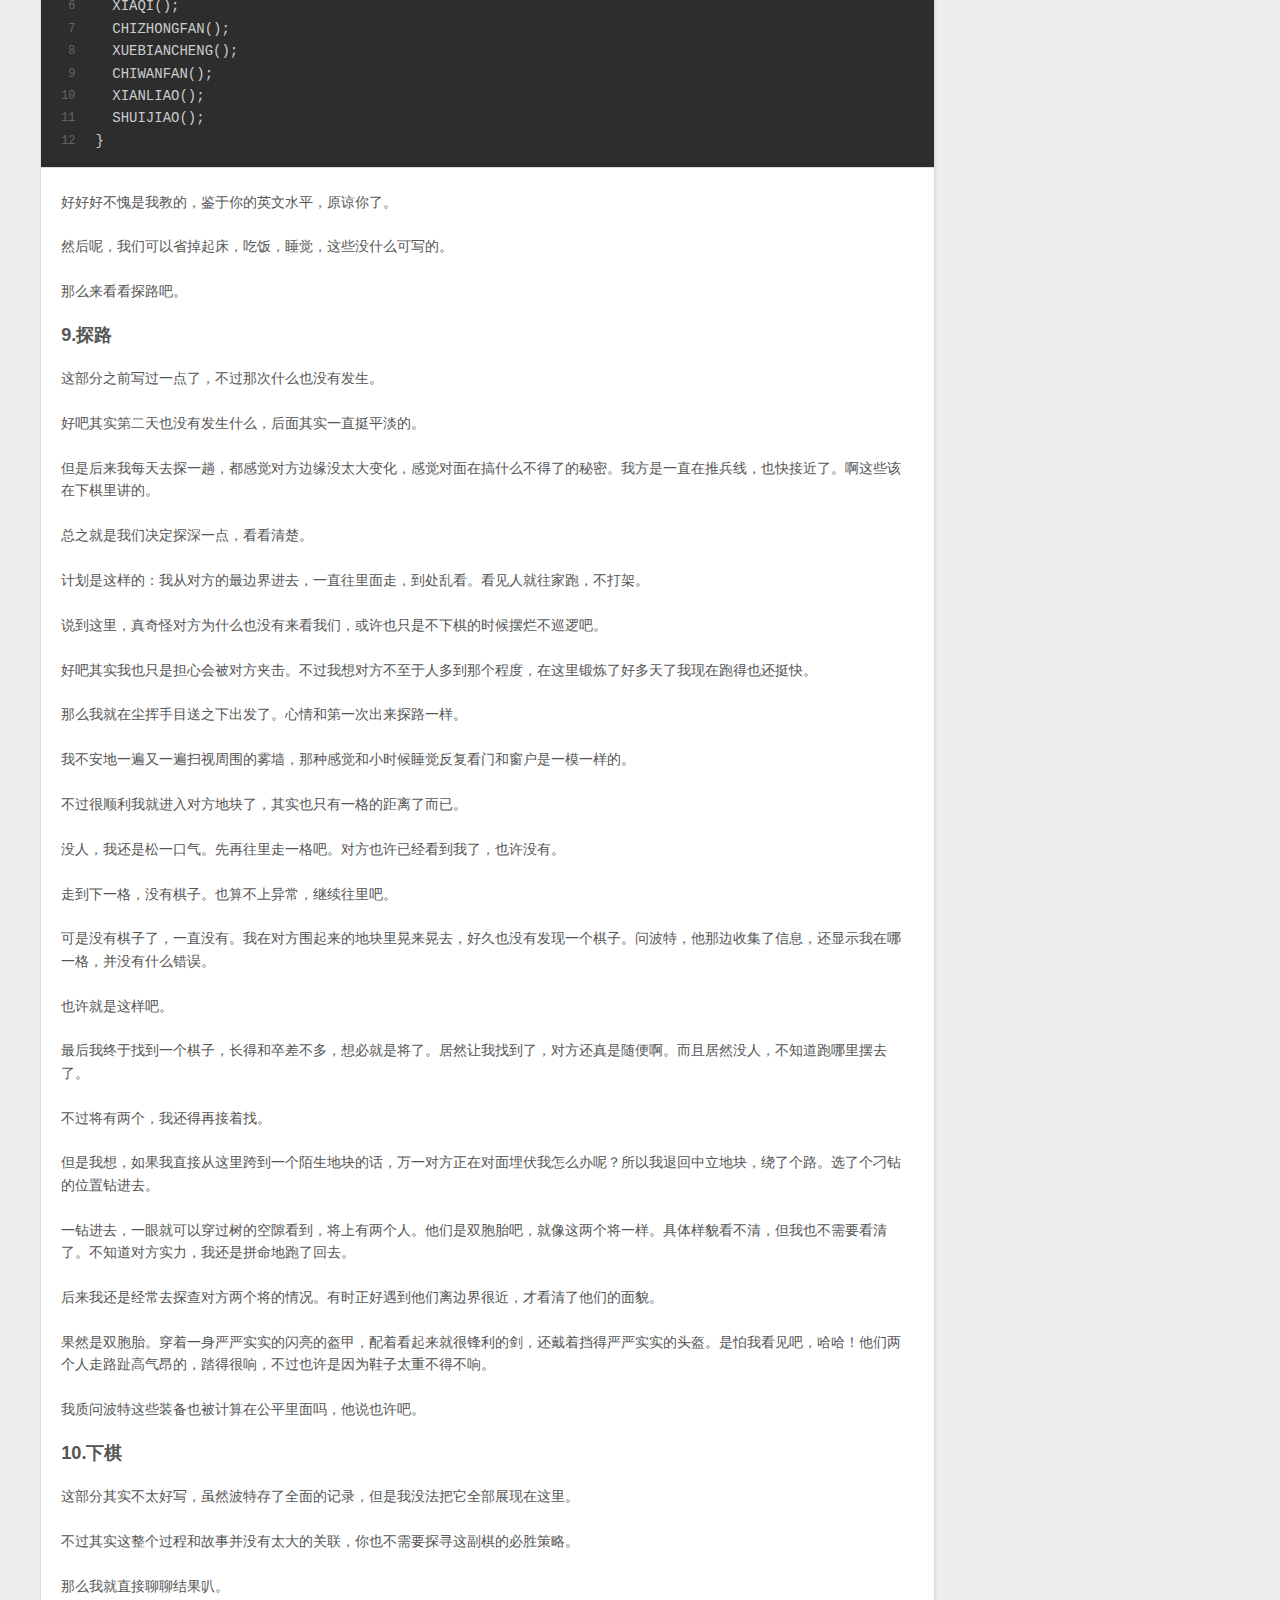
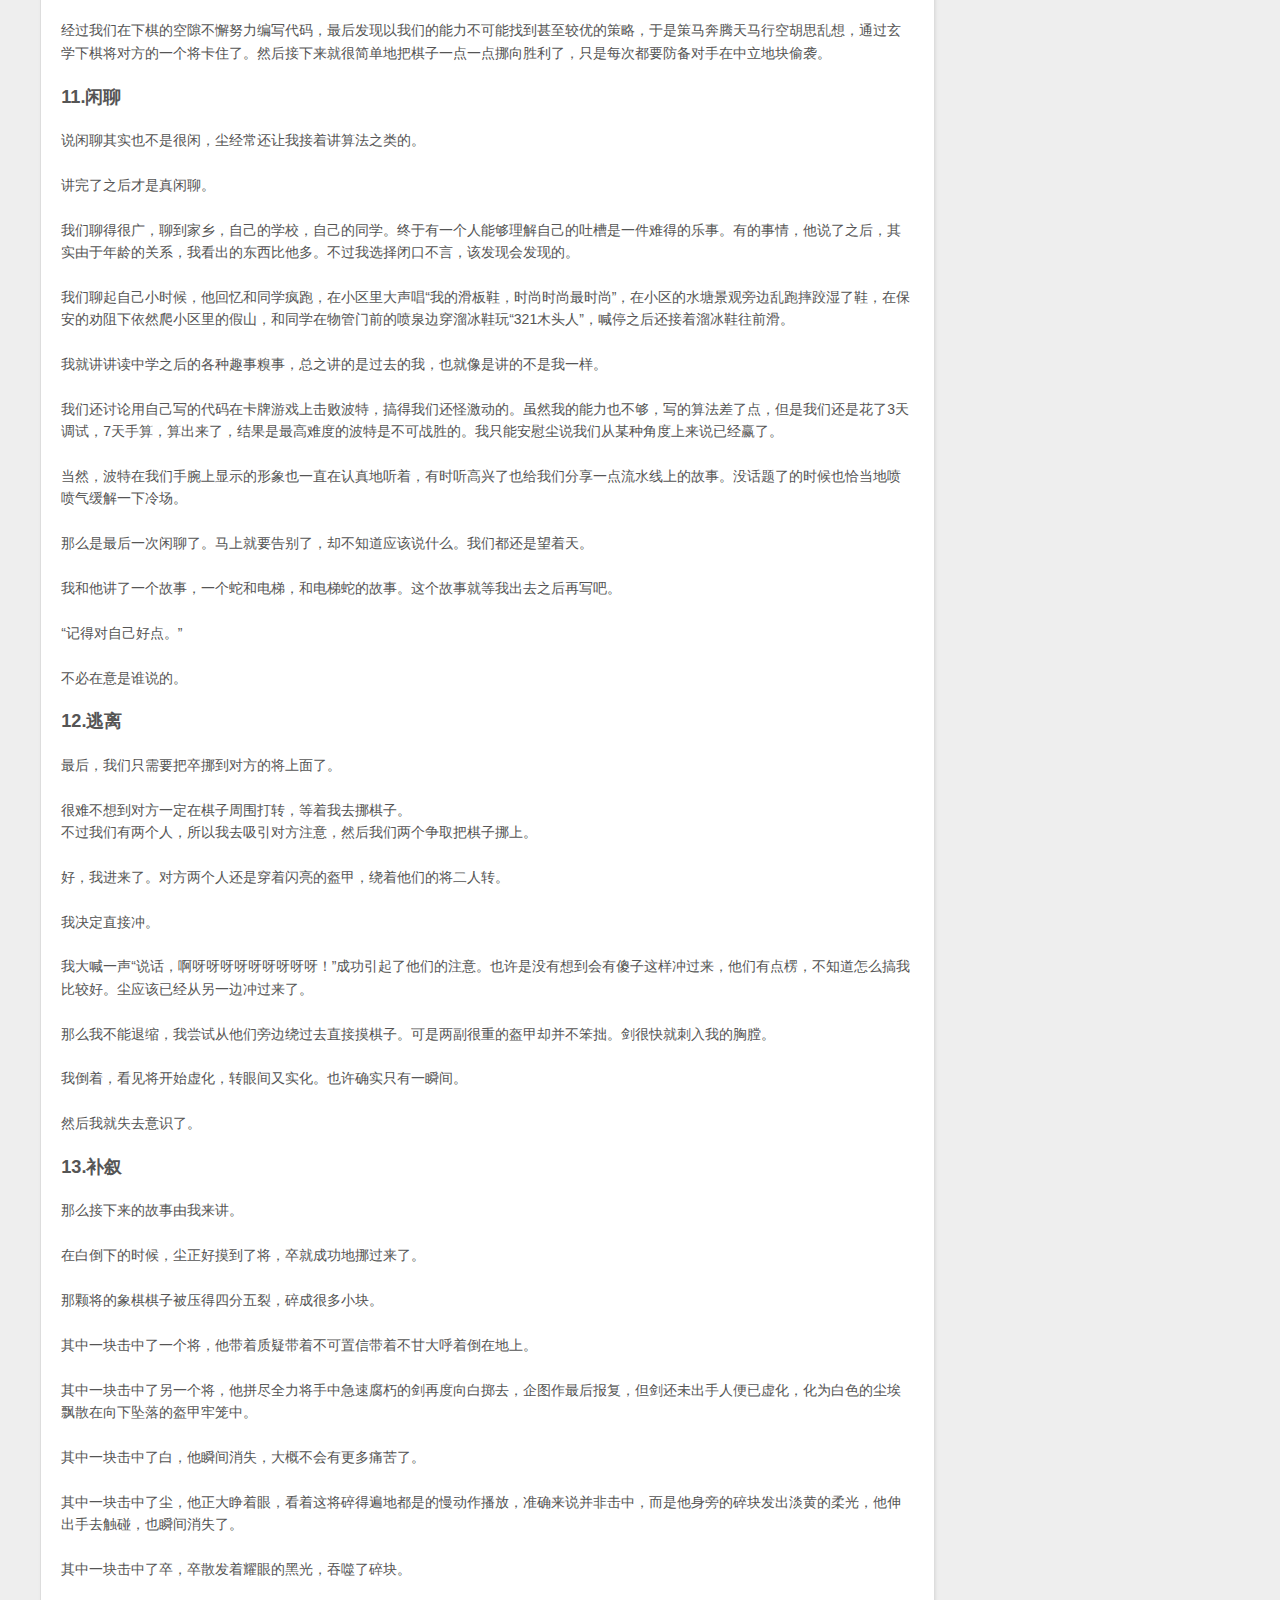
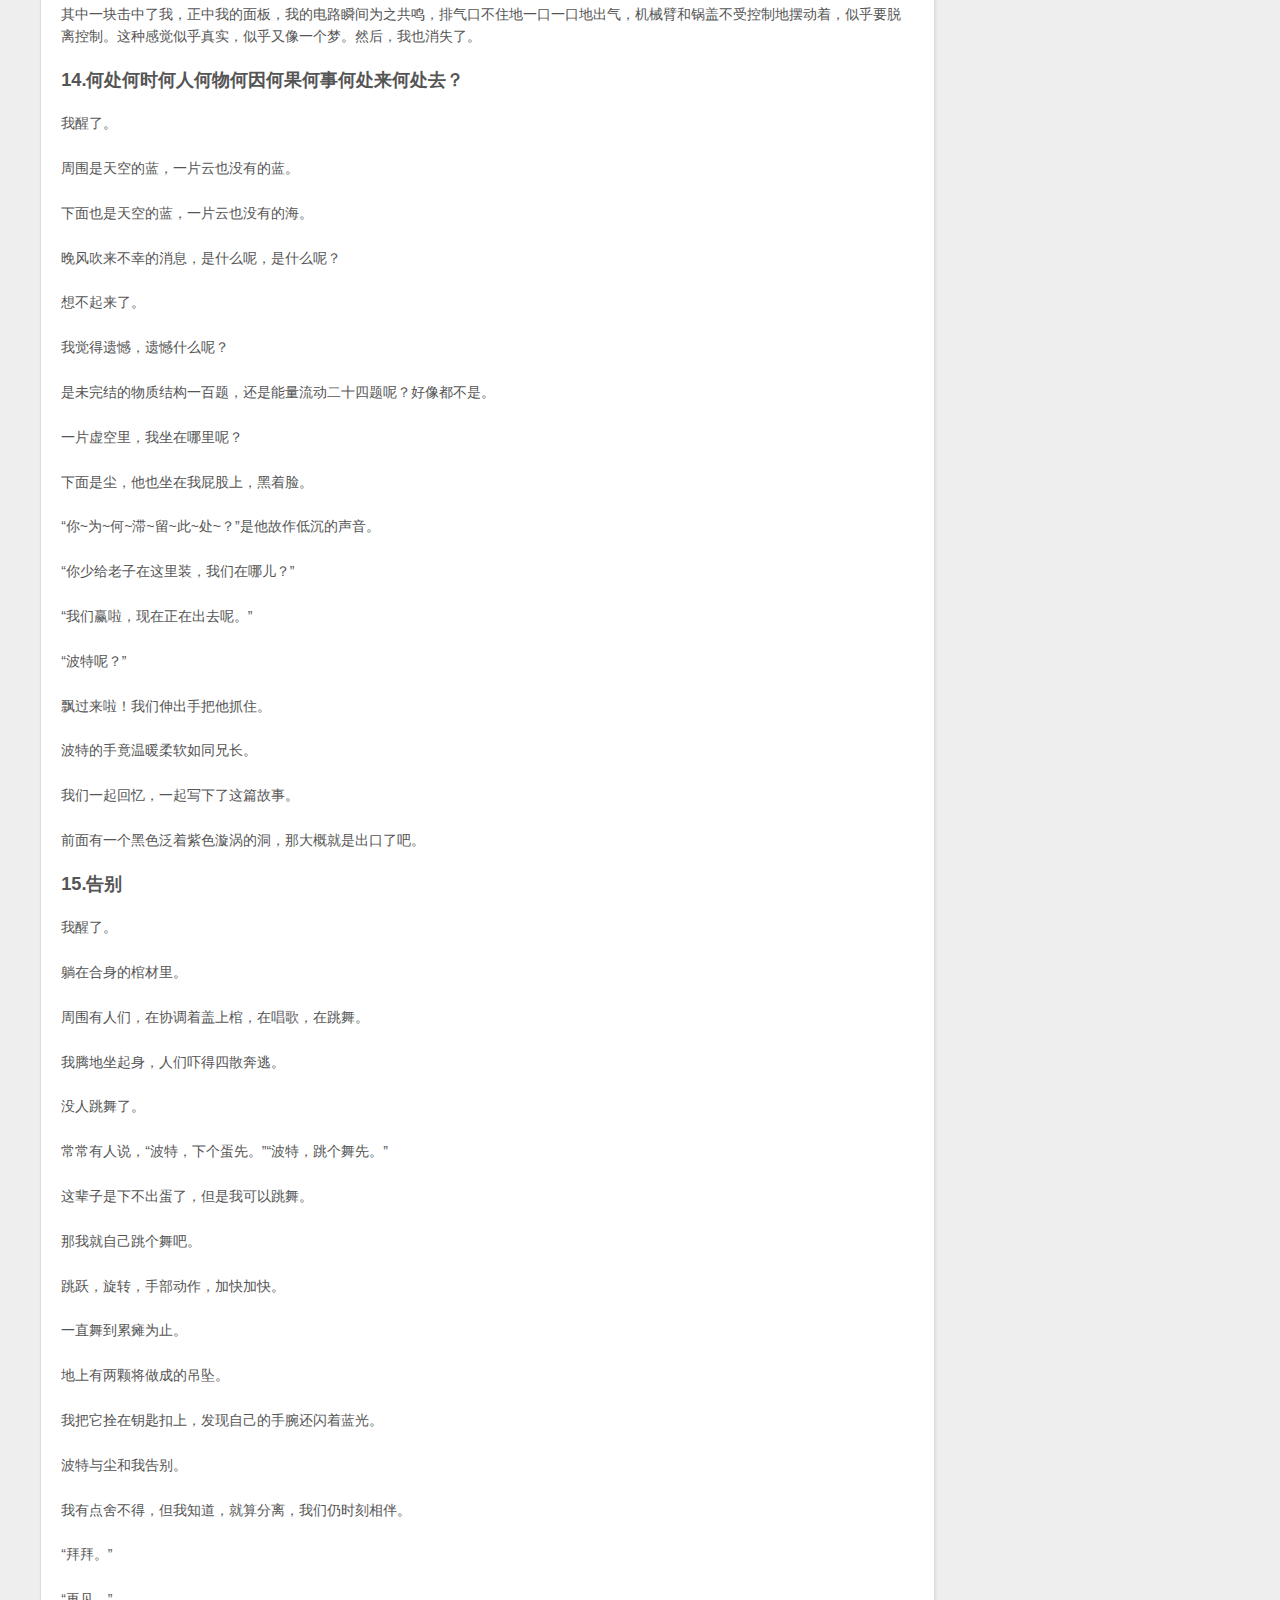
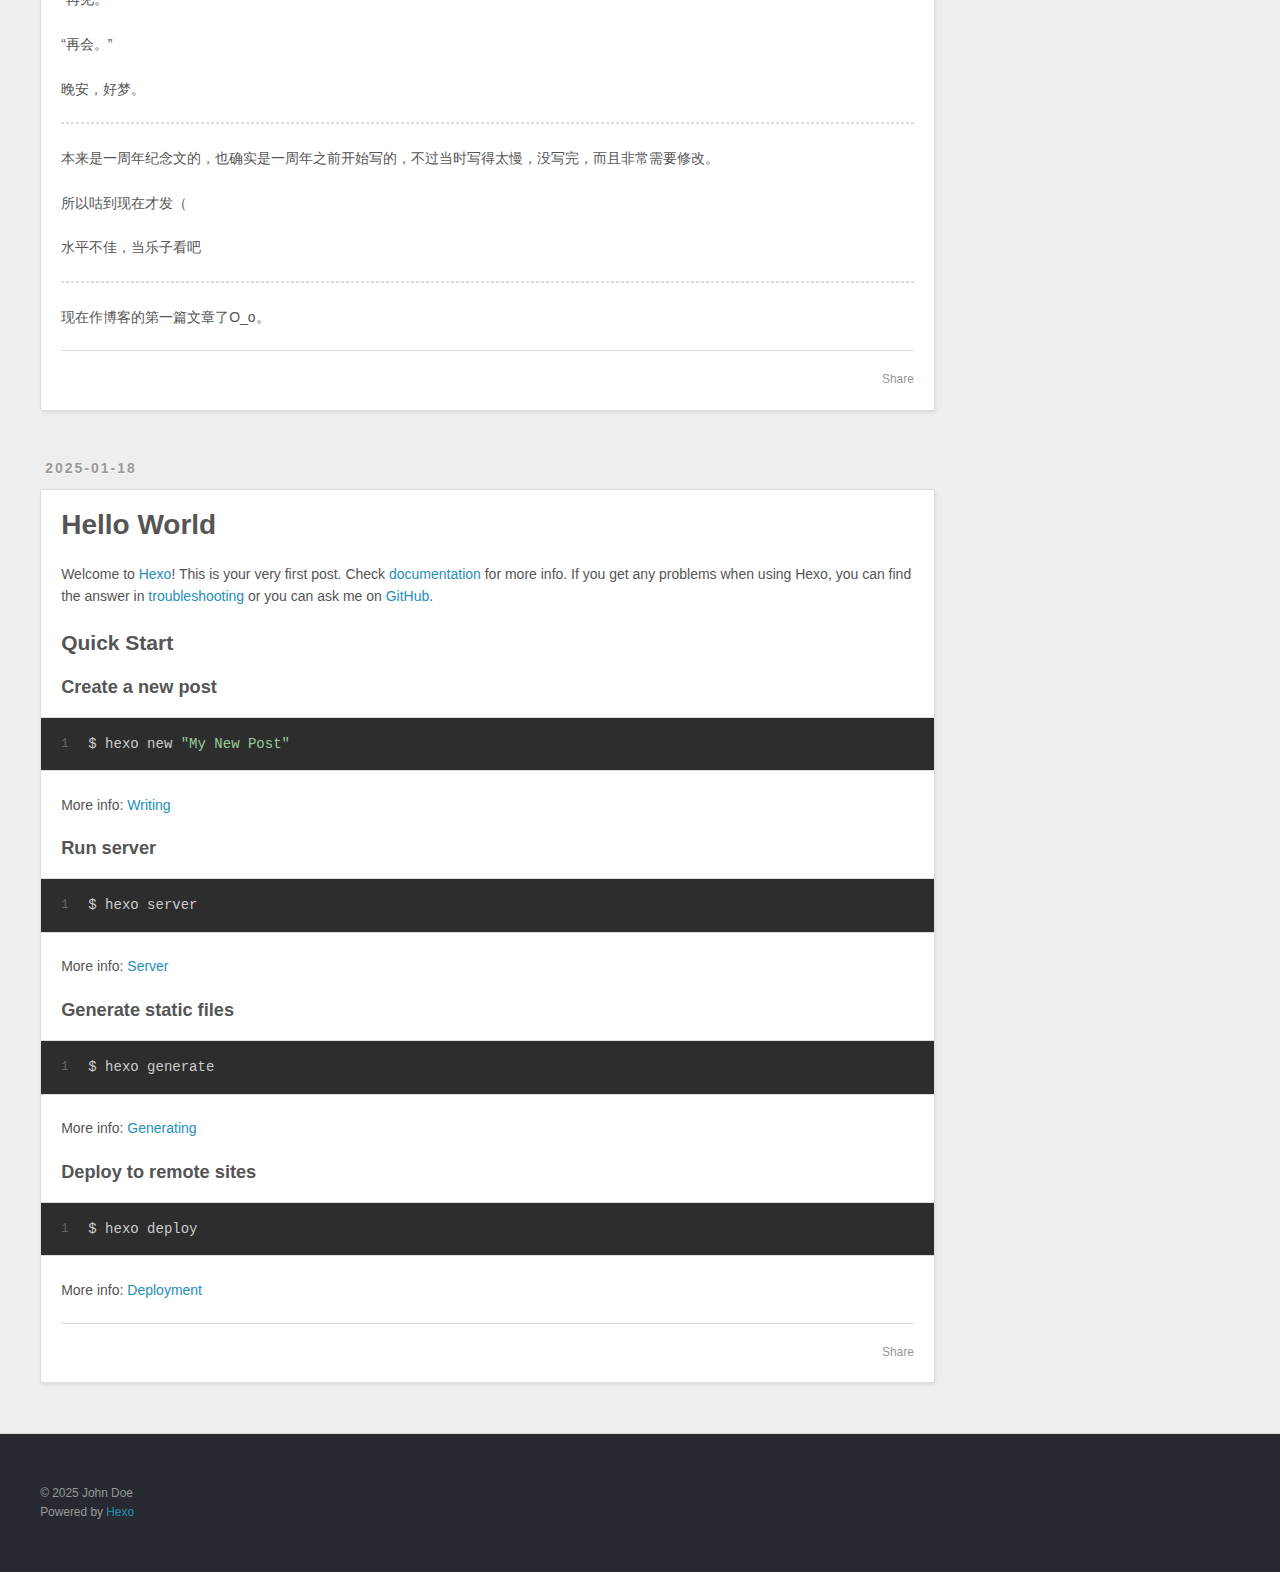
==== commit ec7a3dc2: "Site updated: 2025-01-19 17:15:51" ====
--- a/index.html
+++ b/index.html
@@ -99,7 +99,8 @@
 <p>今天是比赛的第二天，打完了摆了返校了自习了回家了发现自己写挂了一小点。</p>
 <p>不过我自信不会被恶意发现的。</p>
 <p>可是我住在高空20层夹在高楼中间，怎么会有鸟叫？</p>
-<p>$$ $$</p>
+<br/>
+
 <p>我睁开眼，发现自己不在租来的陪读房里，而是躺在荒草与还不算黑的落叶上，倒也不比床上躺着难受。</p>
 <p>现在几点了，我在哪里，是不是还得上文化课？不过当我爬起来向四周打望，一切疑问都消除了：我无疑是回不去的。</p>
 <p>周围有一团一团的迷雾，之所以说是一团一团，是因为它们围起来的、我能看清的地方被划分成了很大很大的方块。这里的树也并不太遮荫，只是很高，树干细细的一截，只在最上面有一团树叶。孱弱的阳光就穿过上方薄薄的一层雾照进来。照在身上倒有一种温馨的怀念感。还有树上的鸟，直接就窝在树叶团的中间，仿佛被困在其中，向我呼号。地上的草不算稀也不算密，看不出是不是有人走过。四处可见残破的石楼梯，只有那样一截一截，只是通向更高一点的空气。还有一段一段的断壁残垣和断成截的石雕，倒像是曾经有过文明在此。</p>
@@ -131,7 +132,8 @@
 <p>我刚想往他那边走，突然想起什么。</p>
 <p>“看看你的！”</p>
 <p>他随意地把手伸出来。也是蓝光。</p>
-<p>$$ $$</p>
+<br/>
+
 <p>好好好，找到队友了，我们两个靠着坐在棋子旁边的一颗树下面。他告诉我，他叫尘，马上要上初中了。我说我叫白，快上大学了。他也是睡了一觉之后就在这里醒来了，只不过大概比我早两天。</p>
 <p>他抬起手看了看蓝光，告诉我也去看，大概是有点事。</p>
 <p>我抬起手看了看蓝光，显示出一个长得像电饭煲的波特模样。他看起来很生气，表达的方式是从脑袋上的孔往外喷气。</p>
@@ -140,7 +142,8 @@
 <p>在这里晃了这么久，你居然手都不抬起来看一下？！</p>
 <p>还啥也不知道就走了一步棋？！真是气死我了，啊呀呀呀呀呀呀呀！（喷气）</p>
 <p>算了，我还得给你介绍规则。</p>
-<p>$$ $$</p>
+<br/>
+
 <p>这里是一个巨大的20*20的棋盘，你所看到的每一个地块都是棋盘上的一个格子。</p>
 <p>每个地块大小为200m*200m，每个格子上可以放置一个棋子。</p>
 <p>我方普通棋子为白色，敌方为黑色。我方特殊棋子有一个，为“卒”，敌方特殊棋子有两个，都是“将”。双方棋子初始连通，但不一定填满了。</p>
@@ -190,7 +193,8 @@
 <p>不过早上的时间并不长，这也许是先手的劣势吧。我打算赶紧出去收集点信息然后准备走今天的步。</p>
 <p>他欣然同意了。他说自己太弱了之前都不太敢出去探。还让我注意安全。</p>
 <p>我走的时候他站在象棋子上，向我大大地挥着手，我让他注意波特发来的信息，早点开始想象。</p>
-<p>$$ $$</p>
+<br/>
+
 <p>好吧现在又是一个人了。虽然在一块的时候也没太多安全感之类的东西，但自己一个人走也感觉少了点什么。</p>
 <p>不过自己的任务还是要完成的，除了我也没人可干了。那我先到最边上的地块去吧。</p>
 <p>到了最边缘的边界。左边是无底的河，前面是未知的雾墙。灰的，白的，没有任何提示，没有任何欢迎我的迹象，不过我就要闯过去了！</p>
@@ -337,7 +341,7 @@
       
     </div>
     <footer class="article-footer">
-      <a data-url="http://example.com/2025/01/19/fir/" data-id="cm63ef11v0001w0r58qnn4oka" data-title="fir" class="article-share-link"><span class="fa fa-share">Share</span></a>
+      <a data-url="http://example.com/2025/01/19/fir/" data-id="cm63ejy1i00021sr5hyns332q" data-title="fir" class="article-share-link"><span class="fa fa-share">Share</span></a>
       
       
       
@@ -388,7 +392,7 @@
       
     </div>
     <footer class="article-footer">
-      <a data-url="http://example.com/2025/01/18/hello-world/" data-id="cm63ef11x0002w0r54iqedfzz" data-title="Hello World" class="article-share-link"><span class="fa fa-share">Share</span></a>
+      <a data-url="http://example.com/2025/01/18/hello-world/" data-id="cm63ejy1f00011sr5d66l33wi" data-title="Hello World" class="article-share-link"><span class="fa fa-share">Share</span></a>
       
       
       
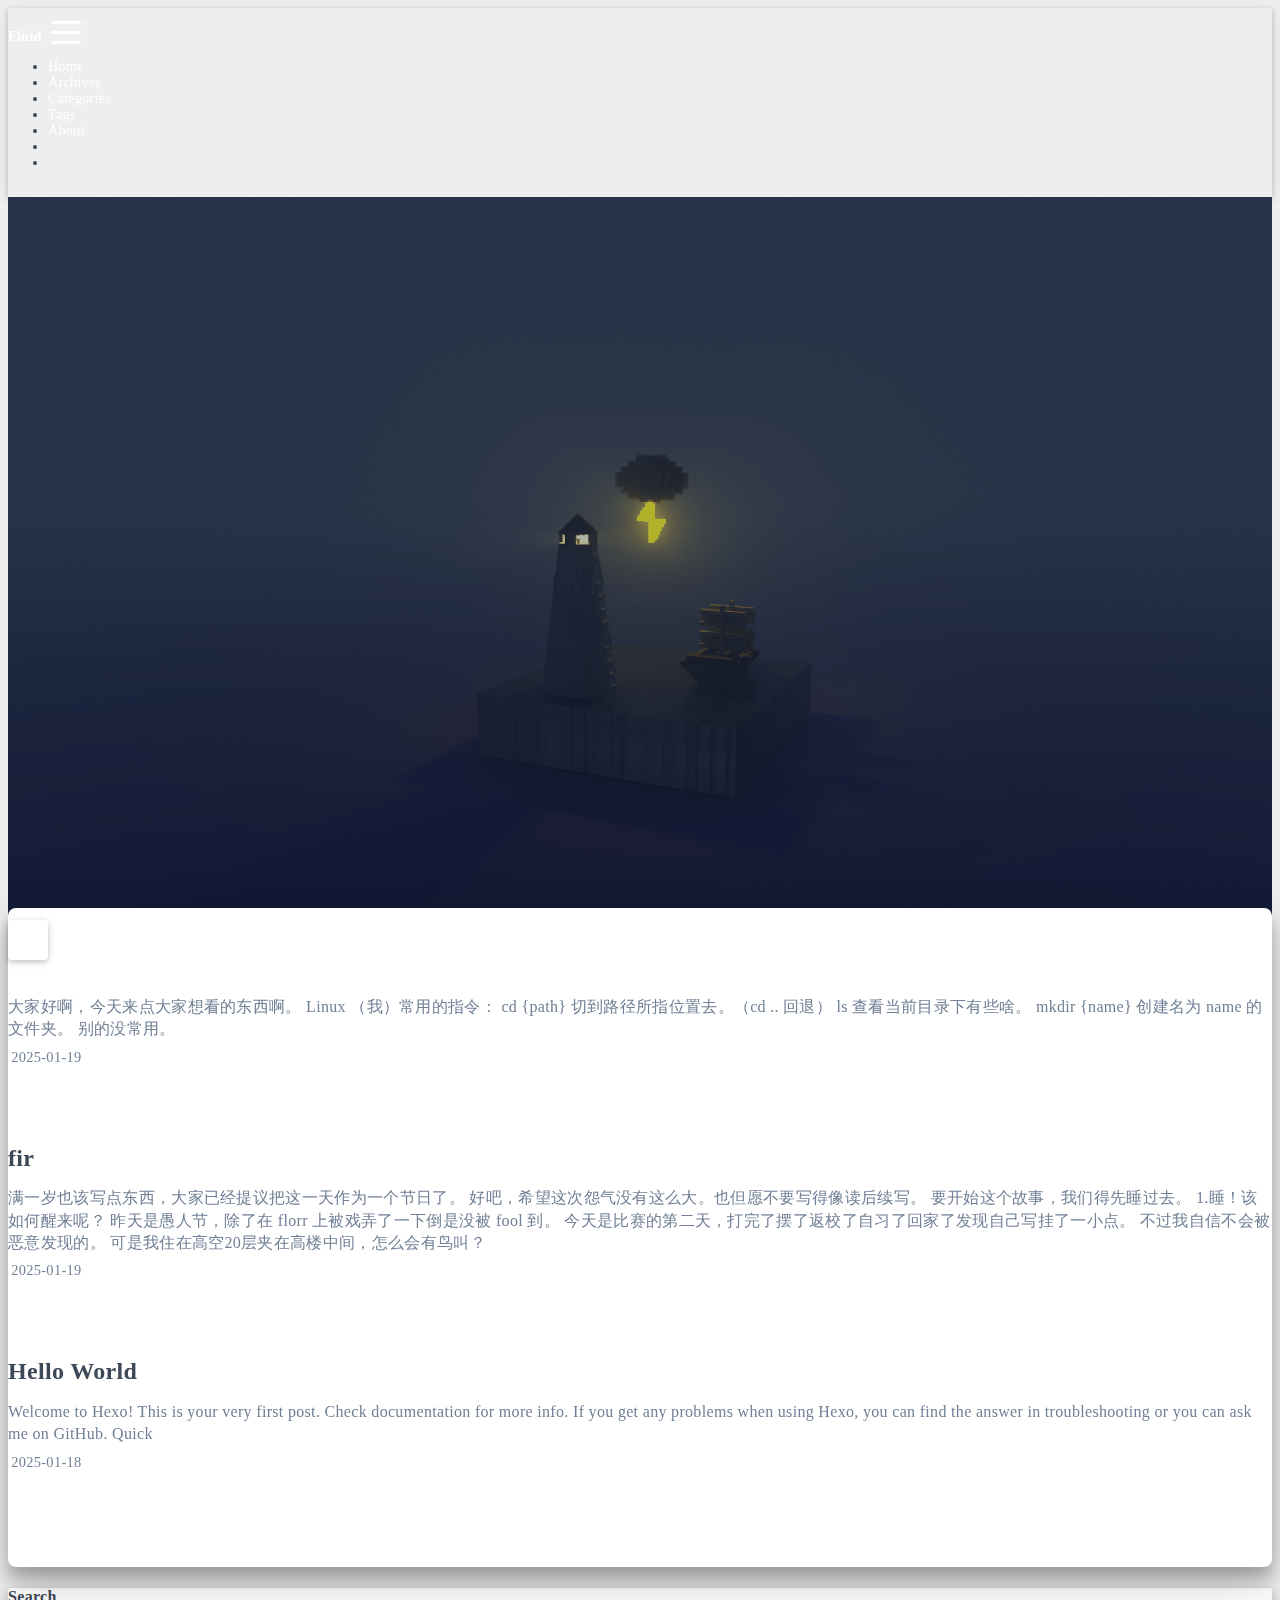
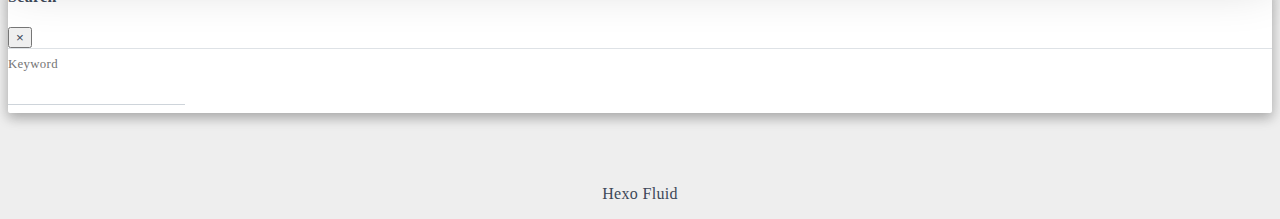
==== commit 0e2cd55c: "Site updated: 2025-01-19 17:24:24" ====
--- a/index.html
+++ b/index.html
@@ -1,493 +1,442 @@
+
+
 <!DOCTYPE html>
-<html>
+<html lang="en" data-default-color-scheme=auto>
+
+
+
 <head>
-  <meta charset="utf-8">
-  
-  
-  <title>Hexo</title>
-  <meta name="viewport" content="width=device-width, initial-scale=1, shrink-to-fit=no">
-  <meta property="og:type" content="website">
+  <meta charset="UTF-8">
+
+  <link rel="apple-touch-icon" sizes="76x76" href="/img/fluid.png">
+  <link rel="icon" href="/img/fluid.png">
+  
+
+  <meta name="viewport" content="width=device-width, initial-scale=1.0, maximum-scale=5.0, shrink-to-fit=no">
+  <meta http-equiv="x-ua-compatible" content="ie=edge">
+  
+  <meta name="theme-color" content="#2f4154">
+  <meta name="author" content="John Doe">
+  <meta name="keywords" content="">
+  
+    <meta property="og:type" content="website">
 <meta property="og:title" content="Hexo">
 <meta property="og:url" content="http://example.com/index.html">
 <meta property="og:site_name" content="Hexo">
 <meta property="og:locale" content="en_US">
 <meta property="article:author" content="John Doe">
-<meta name="twitter:card" content="summary">
-  
-    <link rel="alternate" href="/atom.xml" title="Hexo" type="application/atom+xml">
-  
-  
-    <link rel="shortcut icon" href="/favicon.png">
-  
-  
-  
-<link rel="stylesheet" href="/css/style.css">
-
-  
-    
-<link rel="stylesheet" href="/fancybox/jquery.fancybox.min.css">
-
-  
+<meta name="twitter:card" content="summary_large_image">
+  
+  
+  
+  <title>Hexo</title>
+
+  <link  rel="stylesheet" href="https://lib.baomitu.com/twitter-bootstrap/4.6.1/css/bootstrap.min.css" />
+
+
+
+
+
+<!-- 主题依赖的图标库，不要自行修改 -->
+<!-- Do not modify the link that theme dependent icons -->
+
+<link rel="stylesheet" href="//at.alicdn.com/t/c/font_1749284_5i9bdhy70f8.css">
+
+
+
+<link rel="stylesheet" href="//at.alicdn.com/t/c/font_1736178_k526ubmyhba.css">
+
+
+<link  rel="stylesheet" href="/css/main.css" />
+
+
+  <link id="highlight-css" rel="stylesheet" href="/css/highlight.css" />
+  
+    <link id="highlight-css-dark" rel="stylesheet" href="/css/highlight-dark.css" />
+  
+
+
+
+
+  <script id="fluid-configs">
+    var Fluid = window.Fluid || {};
+    Fluid.ctx = Object.assign({}, Fluid.ctx)
+    var CONFIG = {"hostname":"example.com","root":"/","version":"1.9.8","typing":{"enable":true,"typeSpeed":70,"cursorChar":"_","loop":false,"scope":[]},"anchorjs":{"enable":true,"element":"h1,h2,h3,h4,h5,h6","placement":"left","visible":"hover","icon":""},"progressbar":{"enable":true,"height_px":3,"color":"#29d","options":{"showSpinner":false,"trickleSpeed":100}},"code_language":{"enable":true,"default":"TEXT"},"copy_btn":true,"image_caption":{"enable":true},"image_zoom":{"enable":true,"img_url_replace":["",""]},"toc":{"enable":true,"placement":"right","headingSelector":"h1,h2,h3,h4,h5,h6","collapseDepth":0},"lazyload":{"enable":true,"loading_img":"/img/loading.gif","onlypost":false,"offset_factor":2},"web_analytics":{"enable":false,"follow_dnt":true,"baidu":null,"google":{"measurement_id":null},"tencent":{"sid":null,"cid":null},"leancloud":{"app_id":null,"app_key":null,"server_url":null,"path":"window.location.pathname","ignore_local":false},"umami":{"src":null,"website_id":null,"domains":null,"start_time":"2024-01-01T00:00:00.000Z","token":null,"api_server":null}},"search_path":"/local-search.xml","include_content_in_search":true};
+
+    if (CONFIG.web_analytics.follow_dnt) {
+      var dntVal = navigator.doNotTrack || window.doNotTrack || navigator.msDoNotTrack;
+      Fluid.ctx.dnt = dntVal && (dntVal.startsWith('1') || dntVal.startsWith('yes') || dntVal.startsWith('on'));
+    }
+  </script>
+  <script  src="/js/utils.js" ></script>
+  <script  src="/js/color-schema.js" ></script>
+  
+
+
   
 <meta name="generator" content="Hexo 7.3.0"></head>
 
+
 <body>
-  <div id="container">
-    <div id="wrap">
-      <header id="header">
-  <div id="banner"></div>
-  <div id="header-outer" class="outer">
-    <div id="header-title" class="inner">
-      <h1 id="logo-wrap">
-        <a href="/" id="logo">Hexo</a>
-      </h1>
-      
-    </div>
-    <div id="header-inner" class="inner">
-      <nav id="main-nav">
-        <a id="main-nav-toggle" class="nav-icon"><span class="fa fa-bars"></span></a>
-        
-          <a class="main-nav-link" href="/">Home</a>
-        
-          <a class="main-nav-link" href="/archives">Archives</a>
-        
-      </nav>
-      <nav id="sub-nav">
-        
-        
-          <a class="nav-icon" href="/atom.xml" title="RSS Feed"><span class="fa fa-rss"></span></a>
-        
-        <a class="nav-icon nav-search-btn" title="Search"><span class="fa fa-search"></span></a>
-      </nav>
-      <div id="search-form-wrap">
-        <form action="//google.com/search" method="get" accept-charset="UTF-8" class="search-form"><input type="search" name="q" class="search-form-input" placeholder="Search"><button type="submit" class="search-form-submit">&#xF002;</button><input type="hidden" name="sitesearch" value="http://example.com"></form>
-      </div>
-    </div>
-  </div>
-</header>
-
-      <div class="outer">
-        <section id="main">
-  
-    <article id="post-fir" class="h-entry article article-type-post" itemprop="blogPost" itemscope itemtype="https://schema.org/BlogPosting">
-  <div class="article-meta">
-    <a href="/2025/01/19/fir/" class="article-date">
-  <time class="dt-published" datetime="2025-01-19T08:49:56.000Z" itemprop="datePublished">2025-01-19</time>
-</a>
-    
-  </div>
-  <div class="article-inner">
-    
-    
-      <header class="article-header">
-        
-  
-    <h1 itemprop="name">
-      <a class="p-name article-title" href="/2025/01/19/fir/">fir</a>
-    </h1>
-  
-
-      </header>
-    
-    <div class="e-content article-entry" itemprop="articleBody">
-      
-        <p>满一岁也该写点东西，大家已经提议把这一天作为一个节日了。</p>
-<p>好吧，希望这次怨气没有这么大。也但愿不要写得像读后续写。</p>
-<p>要开始这个故事，我们得先睡过去。</p>
-<h3 id="1-睡！"><a href="#1-睡！" class="headerlink" title="1.睡！"></a>1.睡！</h3><p>该如何醒来呢？</p>
-<p>昨天是愚人节，除了在 florr 上被戏弄了一下倒是没被 fool 到。</p>
-<p>今天是比赛的第二天，打完了摆了返校了自习了回家了发现自己写挂了一小点。</p>
-<p>不过我自信不会被恶意发现的。</p>
-<p>可是我住在高空20层夹在高楼中间，怎么会有鸟叫？</p>
-<br/>
-
-<p>我睁开眼，发现自己不在租来的陪读房里，而是躺在荒草与还不算黑的落叶上，倒也不比床上躺着难受。</p>
-<p>现在几点了，我在哪里，是不是还得上文化课？不过当我爬起来向四周打望，一切疑问都消除了：我无疑是回不去的。</p>
-<p>周围有一团一团的迷雾，之所以说是一团一团，是因为它们围起来的、我能看清的地方被划分成了很大很大的方块。这里的树也并不太遮荫，只是很高，树干细细的一截，只在最上面有一团树叶。孱弱的阳光就穿过上方薄薄的一层雾照进来。照在身上倒有一种温馨的怀念感。还有树上的鸟，直接就窝在树叶团的中间，仿佛被困在其中，向我呼号。地上的草不算稀也不算密，看不出是不是有人走过。四处可见残破的石楼梯，只有那样一截一截，只是通向更高一点的空气。还有一段一段的断壁残垣和断成截的石雕，倒像是曾经有过文明在此。</p>
-<p>你可能会问这人文笔这么烂还来堆这么多环境描写干什么。我只是想营造一种阅读了环境描写的精神体验，其实你只需要知道这是一片有着建筑遗迹的荒林就好。</p>
-<p>哦哦，还没有说每个方块地界的中央都有一颗白色的巨型的棋子。圆圆的，看起来滑滑的，有玉的质感。不过我想，还是不要乱摸的好。</p>
-<p>走近一片雾，雾里的神秘没有显现丝毫。我只能走进去。眼前的一切豁然开朗，不过也只是这一个地块，我往回望，之前所见的一切还能看清，只有一层薄雾，仿佛雾墙从未存在过。我有呼喊同类的冲动，可是直觉告诉我不要这样做，它甚至让我退回了上一个方块。</p>
-<p>那雾墙又出现在眼前。里面白色灰色的雾气交错流动，大概是我搅动了他们的安宁。我望着这个地界里白色的棋子，大概上面是平的比较好睡觉吧，我想爬上去睡。也许这是一个梦，我再睡一会儿也许就出去了。可是我一碰到那棋子，它便虚化了，露出石子下面被压得扁平的草地。这让我想起雾墙外的方格好像是没有棋子的。我要回去求证。雾墙上白色和灰色在那个方向显出一丝绿色。我没有在意，只想知道自己的记忆是否还准确。穿了过去，果然，是没有的。我冲过去想坐在空地上炫耀我的功绩。但一碰到空地边缘，一颗白色的棋子冒了出来，把我挤开了。</p>
-<p>我感到恐惧和恐惧争夺我，我竟然被一颗棋子打了脸，我往回跑，不管是雾墙还是薄雾，一直回到最开始的地方。才感到一点安心。汗水粘着潮湿的空气，急促的呼吸仿佛不是我的。</p>
-<p>但我更想睡觉了，想尽快逃离这令人不安的梦境。我又爬一颗棋子，这次成功了，没有虚化。没有想象中那么滑，我顺利爬到顶上。原来顶上还有一个数字是“134”。有点诡异，但是无所谓了，“1”的凹槽还蛮大，正好躺进去睡觉不会滑下去。</p>
-<p>里面还有点软软的，我很快就睡着了。</p>
-<h3 id="2-谁？"><a href="#2-谁？" class="headerlink" title="2.谁？"></a>2.谁？</h3><p>一觉醒来，欸我怎么还没出去。</p>
-<p>看来不是梦了。可是这太奇怪了。</p>
-<p>夕阳正照在大片大片的雾上，投射出金色的光辉。鸟儿仍稳坐笼中，看着这个怅然若失的人。</p>
-<p>我决定不穿过雾，在看得见的地方转一转，大概就不会有奇怪的事情发生。</p>
-<p>夕阳下最边缘的地块，有一道河围在外面。其实我看不见这条河的底，也看不见对岸。只觉得隐隐约约有淡淡的没味吹过来。</p>
-<p>我水性不好，也不敢试这深不见底的河。</p>
-<p>又晃晃，发现了河边还有一个地块里的棋子很特殊，它不是白的，更不是黑的。看上去像是原木的。矮矮的圆柱形，中间有点凸出。我并不吸取之前移走了一颗棋子的教训，直接爬了上去。上面一道黑线绕着整个棋子顶面做个装饰，中间写个大大的“卒”。</p>
-<p>是颗象棋。然后呢。“卒”的最底下躺着一个人。</p>
-<p>他穿着黑衣服黑长衫，把帽子盖在脸上睡。黑色的布料上缀着闪着霞光的玻璃。背面应该是没有的，不然不会睡得着。</p>
-<p>我蹑手蹑脚走过去探探他的鼻息。他大概十一二岁的样子，面皮白净，嘴角虽然没有习惯性上扬，倒也没有习惯性下撇。还没有睁眼，眉眼间便已经透出一股稚气。</p>
-<p>不过我还没有探到，他就已经发现了我的鼻息，从地上弹起来，跑开一段距离了。</p>
-<p>他的不安的眼睛瞪得挺大，可见他不是另一个我。</p>
-<p>“你是谁？”“额，我没有恶意。”“你是谁？！”“我如何向你做出有价值的说明呢？”</p>
-<p>他站在棋子边缘随时准备跳下去，盯着我想了几秒。我想他大概是个很内向的孩子，他说话的时候手都不知道往哪里放，晃了半天才决定插进兜里。</p>
-<p>“把手伸出来看看吧。”</p>
-<p>他好像有点犹豫。我也有点犹豫这是不是什么机制，不过想到他很犹豫，我就伸了。</p>
-<p>伸出来时，我才发现自己手腕上有一股蓝光。他想要的好像就是这个，他舒了口气。软了下来。</p>
-<p>“原来是队友啊。”</p>
-<p>我刚想往他那边走，突然想起什么。</p>
-<p>“看看你的！”</p>
-<p>他随意地把手伸出来。也是蓝光。</p>
-<br/>
-
-<p>好好好，找到队友了，我们两个靠着坐在棋子旁边的一颗树下面。他告诉我，他叫尘，马上要上初中了。我说我叫白，快上大学了。他也是睡了一觉之后就在这里醒来了，只不过大概比我早两天。</p>
-<p>他抬起手看了看蓝光，告诉我也去看，大概是有点事。</p>
-<p>我抬起手看了看蓝光，显示出一个长得像电饭煲的波特模样。他看起来很生气，表达的方式是从脑袋上的孔往外喷气。</p>
-<p>那么接下来交给他。</p>
-<h3 id="3-尺子"><a href="#3-尺子" class="headerlink" title="3.尺子"></a>3.尺子</h3><p>不是你这人也太离谱，这么大人了，在陌生地方莫名其妙醒来都不检查一下自己全身哪里有没有问题？</p>
-<p>在这里晃了这么久，你居然手都不抬起来看一下？！</p>
-<p>还啥也不知道就走了一步棋？！真是气死我了，啊呀呀呀呀呀呀呀！（喷气）</p>
-<p>算了，我还得给你介绍规则。</p>
-<br/>
-
-<p>这里是一个巨大的20*20的棋盘，你所看到的每一个地块都是棋盘上的一个格子。</p>
-<p>每个地块大小为200m*200m，每个格子上可以放置一个棋子。</p>
-<p>我方普通棋子为白色，敌方为黑色。我方特殊棋子有一个，为“卒”，敌方特殊棋子有两个，都是“将”。双方棋子初始连通，但不一定填满了。</p>
-<p>别问，别问，我怎么知道为什么“将”有两个。</p>
-<p>每个普通棋子有一个等级，就标在顶上，双方普通棋子间等级高的可以吃等级低的。特殊棋子之间可以互吃。</p>
-<p>普通棋子和特殊棋子之间不能互吃。</p>
-<p>特殊棋子按照对应象棋走法行进。哦，对了，</p>
-<p>“卒”已过河。</p>
-<p>当我方吃掉对方一个“将”或我方“卒”到达对方底线时，我方获胜。当我方“卒”被吃掉时，我方失败。</p>
-<p>别急别急，我知道你想回家。只要你赢了就可以回去了。</p>
-<p>输了呢？额……大概是下一局吧。</p>
-<p>整个棋局被计算证明是公平的，具体怎么个公平法我也不清楚，也许是两方都采取最优策略可以平局？</p>
-<p>你要问是谁把你整进来的。这个我可不知道，我也是被整进来的，还出不去。</p>
-<p>哦，还有，棋手之间的物理攻击被认为是有效的。</p>
-<p>我方行动时间是上午，敌方是下午。</p>
-<p>别慌啊，在有我方棋子的地块里，你会被给予无敌状态。</p>
-<p>在一个地块里，可以看到连通的所有我方地块，其余部分被雾墙遮挡。</p>
-<p>当然当你获取了一个地块的信息，我会自动帮你记下来的。</p>
-<p>以及我们有官方提供的娱乐游戏《卡牌》，你想玩的话可以找我玩也可以找你队友玩。</p>
-<p>现在是晚上，你可以玩玩然后睡了，也可以出去探探，不过注意安全。</p>
-<p>我先去给你们煮点饭。</p>
-<h3 id="4-布谷"><a href="#4-布谷" class="headerlink" title="4.布谷"></a>4.布谷</h3><p>“我是森林中的布谷鸟，家住在美丽的半山腰~”</p>
-<p>这句歌词和我挺合，虽然这里没有山，更谈不上半山腰，但是我挺喜欢它。</p>
-<p>唱着这首歌的人和一个穿着闪耀月光的黑衣少年走在一起，他穿着红褐色的衣服和灰扑扑的裤子，背有点驼。和那个少年一样腼腆，他唱着歌的时候也不好意思看对方。</p>
-<p>我从笼子一样的树叶中挣出来，跟着他们往前走。</p>
-<p>他们一路唱着，我很好奇为什么两个年龄段差距这么大的年轻人唱的歌相差无几。老一点的那个，虽然歌唱得不算很差，但是能听出来，很久不唱歌了。年轻的那个倒是更活泼些，歌也唱得欢快一点。</p>
-<p>我也要一展我的歌喉。我扑棱扑棱翅膀，在他们头顶大声唱起我最爱的《小小少年》。</p>
-<p>两个人都驻足倾听，为了保持在他们头顶，我只好在上面盘旋。</p>
-<p>“哥，你会唱这首歌吗？”</p>
-<p>“我不会，但是我以前有个补习班同学会。”</p>
-<p>“那我来唱。”</p>
-<p>他就和我唱起来。少年的声音是温柔的，又有一种变声期前的尖利。他的音调不很准，有时会歪一点。不过我懂得欣赏，童声的略略跑调也是一种美呢。</p>
-<p>我们的歌声有些大了，吵醒了周围树叶里的一些鸟，他们向我们投来鄙夷的目光，表示被吵醒之后的厌烦。不过无所谓，他们不会有心出笼子来收拾我的。</p>
-<h3 id="5-雨"><a href="#5-雨" class="headerlink" title="5.雨"></a>5.雨</h3><p>晃得有点晚了，我请求他，回去了吧。</p>
-<p>他说好吧，顺便看看波特是不是真的把饭煮好了。</p>
-<p>哈哈，其实波特真的是会煮饭的，我昨天吃过了，味道还不错。</p>
-<p>不过回去的时候路上下起了小雨。树叶是一小团一小团的，根本遮不住雨。我们只好冒着雨往回走。我倒是有一个帽子，可是他没有呢。他捡了几根带叶的树杈略微挡一挡，但我觉得没啥用。</p>
-<p>可是，就算回去了，也没有地方躲雨啊。</p>
-<p>小雨淅淅沥沥的，放线菌散发出下雨的好闻的味道。鸟儿惊慌失措地乱叫，因为树叶也遮不住它们呢。</p>
-<p>回到棋子，雨停了，波特在昨天同样的位置摆好了饭。还是看不见他人到底在哪里，啊不，是他波到底在哪里。我们吃完了饭，试了一下卡牌游戏，觉得太烧脑就准备睡了。</p>
-<p>他拿起树杈准备把“卒”字凹痕里的水扫出去，但是已经被吸干了。那么我们就头挨着头睡下了。</p>
-<h3 id="6-下"><a href="#6-下" class="headerlink" title="6.下"></a>6.下</h3><p>第二天醒来，又该走下一步了。</p>
-<p>不过昨晚我们并没有出去，只在我们自己的连通块里晃了一圈，并没有任何新信息。</p>
-<p>我看了看手腕，波特正在伸懒腰，头上标了名字：“波特（觉醒）”。</p>
-<p>看见我疑惑地看他，他也调大摄像头疑惑地看着我，这时他的名字就变成“波特”了。</p>
-<p>真是奇怪。</p>
-<p>不过早上的时间并不长，这也许是先手的劣势吧。我打算赶紧出去收集点信息然后准备走今天的步。</p>
-<p>他欣然同意了。他说自己太弱了之前都不太敢出去探。还让我注意安全。</p>
-<p>我走的时候他站在象棋子上，向我大大地挥着手，我让他注意波特发来的信息，早点开始想象。</p>
-<br/>
-
-<p>好吧现在又是一个人了。虽然在一块的时候也没太多安全感之类的东西，但自己一个人走也感觉少了点什么。</p>
-<p>不过自己的任务还是要完成的，除了我也没人可干了。那我先到最边上的地块去吧。</p>
-<p>到了最边缘的边界。左边是无底的河，前面是未知的雾墙。灰的，白的，没有任何提示，没有任何欢迎我的迹象，不过我就要闯过去了！</p>
-<p>我跑着，冲过那栋雾墙，隔壁地块里似乎没有棋子，也没有敌人，于是我又往前冲，一直要到看到敌人的棋子为止。不过我想到没有敌人，我好像也不必要浪费这么多体力，只要及时探查完，然后及时跑回去下棋就好了。</p>
-<p>我慢悠慢悠地走到第一个敌人的棋子的地方，他们的棋子黑乎乎的一坨，远远不如我们的好看，波特告诉我已经知道棋子等级了，不需要爬上去。看来他并不是通过我来看东西呢。</p>
-<p>然后是第二个第三个，始终没有看到一个人……我终于探完安全回去的时候，尘正站在象棋上眺望。至于他看见我之后是什么反应，想必大家都能猜到，不妨放一段读后续写：</p>
-<p>The moment Dusty saw the figure of mine,he rushed towards me with his clothing floating with him. _______________________________________________________________________</p>
-<p>也许有语法错误，不过我目前英语也就这样了。他向我讲了他目前下一步的想法，由于是开局，其实没太多可想，信息也不怎么全，也就勉强下一下。我也觉得他的想法没啥问题，就走他想的那步。这次我们一起去。</p>
-<p>一路上他好像有那种孩子被带着出去玩的欢快，蹦蹦跳跳的。倒是我跟在他后面了。</p>
-<p>不过要下棋还是我来，我摸一摸那颗棋子，让他退回到上一个地块，然后我到下一个地块里放下棋子，又跑回我们的大连通块。</p>
-<p>他觉得这事还挺好玩的，一个棋子，摸一下就虚化了，再跑到另外一个地方踩一下就把棋子移过去了，就算已经体验过一次，也还是想再多来几次啊。</p>
-<p>明天一起吧，他说。</p>
-<p>现在情况还没那么紧张，我答应了。</p>
-<h3 id="7-心"><a href="#7-心" class="headerlink" title="7.心"></a>7.心</h3><p>然后我们回去坐着，那颗象棋已经成了我们的家。</p>
-<p>大概很长一段时间我们都不会动这颗棋子，也动不了，所以我们直接在上面用树枝搭了个小棚，还有一些从断壁残垣捡来的石头垒起的一些小小的物件。俨然是一个简陋的栖息地了。</p>
-<p>也没啥事可干，他用树枝对地上的蚂蚁围追堵截，最后把它放到象棋边缘。我没什么事干，又想起那道题来。</p>
-<p>他突然问我，“白，你上了大学想学什么啊？”</p>
-<p>对于这种小孩子我当然笼统地回答“计算机”，但是他好像很感兴趣。</p>
-<p>“我也想学计算机，现在已经自己学了一点编程了呢。但是还没来得及练熟，还有些语法没会……”</p>
-<p>“我也学过一点，应该可以教教你。反正现在闲得没事，在地上写代码吧！”</p>
-<p>于是我把顺序结构，选择结构，循环结构一点一点抬出来，记不得的问题就自己编两个。初学者常犯的错误他一个也跑不掉。运算顺序，分号打丢，int 面和long long long。我忍着笑看他一个一个找错，他也一个一个笑着改正，用土把那里重新填平，再用石头重新写上。</p>
-<p>我好像看见初学时的我带着入门书，连出去研学坐缆车的时候还在和同学讨论一道语法题到底怎么写。</p>
-<p>“哥，怎么了？”</p>
-<p>“没事。你要读哪个中学啊？”</p>
-<p>是兄弟学校6年前新开的校区，我曾经也要读那个学校的。</p>
-<p>“挺不错的学校，好好学习吧，在那里可能也可以学这些的。”</p>
-<p>他点点头。天又要黑了，我们还不知道对面把棋下在哪里了。只有云里最后的阳光照着写满地面的代码。</p>
-<p>明天再去看吧。</p>
-<p>吃完饭我们躺在卒上，看天上的星星，在雾的方框里，我们认不出来一点熟悉的星空。大概是在城市待久了，其实根本没有认识过吧。</p>
-<p>“哥，你读的哪个学校啊？”</p>
-<p>是他要读的学校的兄弟学校。“我本来会是你学长的。”</p>
-<p>“那你为什么没读呢？”</p>
-<p>“不是我没读，是为了父母。他们告诉我，考上我现在读的这个学校，据说是全市最好的，如果不读，他们就会被骂得很惨。”</p>
-<p>“哦。我没考上呢。”</p>
-<p>“你已经和那边老师说好了吧。这样的话，没考上反而好呢。”</p>
-<p>“你那个时候也已经说好了吗？”</p>
-<p>“当然了，还是专门到学校聊过的。我只悔恨没坚持自己信守承诺。”</p>
-<p>然后我们都不说话了，风轻轻吹过我们搭的庇护所的树枝，发出哗哗的声音。</p>
-<p>我们靠在一起睡着了，夜里一场小雨抹掉了我们写的所有代码。</p>
-<h3 id="8-省略"><a href="#8-省略" class="headerlink" title="8.省略"></a>8.省略</h3><p>你知道吗，我每次想写什么东西，都最喜欢在脑袋里yy两个东西，一是开头怎么帅，二是结尾怎么爽。那么中间的过程我自然思考得不多，也感觉可能这一部分才是真正难写的部分，不过我还是尽量在省略中给你一点东西看看吧。</p>
-<p>不过鉴于我写的篇幅是有限的，而整个过程几乎是无限的，我觉得应该用一些别致的方式来表达，你说是吧，尘？</p>
-<p>虽然这样看起来像是刚学完语法的小朋友，不过你确实是，来练练吧。</p>
-<p>好，首先把每天的过程表现出来：</p>
-<figure class="highlight plaintext"><table><tr><td class="gutter"><pre><span class="line">1</span><br><span class="line">2</span><br><span class="line">3</span><br><span class="line">4</span><br><span class="line">5</span><br><span class="line">6</span><br><span class="line">7</span><br><span class="line">8</span><br><span class="line">9</span><br><span class="line">10</span><br><span class="line">11</span><br><span class="line">12</span><br></pre></td><td class="code"><pre><span class="line">for(int day=1;;++day)</span><br><span class="line">&#123;</span><br><span class="line">  QICHUANG();</span><br><span class="line">  CHIZAOFAN();</span><br><span class="line">  Bai.TANLU();</span><br><span class="line">  XIAQI();</span><br><span class="line">  CHIZHONGFAN();</span><br><span class="line">  XUEBIANCHENG();</span><br><span class="line">  CHIWANFAN();</span><br><span class="line">  XIANLIAO();</span><br><span class="line">  SHUIJIAO();</span><br><span class="line">&#125;</span><br></pre></td></tr></table></figure>
-
-<p>好好好不愧是我教的，鉴于你的英文水平，原谅你了。</p>
-<p>然后呢，我们可以省掉起床，吃饭，睡觉，这些没什么可写的。</p>
-<p>那么来看看探路吧。</p>
-<h3 id="9-探路"><a href="#9-探路" class="headerlink" title="9.探路"></a>9.探路</h3><p>这部分之前写过一点了，不过那次什么也没有发生。</p>
-<p>好吧其实第二天也没有发生什么，后面其实一直挺平淡的。</p>
-<p>但是后来我每天去探一趟，都感觉对方边缘没太大变化，感觉对面在搞什么不得了的秘密。我方是一直在推兵线，也快接近了。啊这些该在下棋里讲的。</p>
-<p>总之就是我们决定探深一点，看看清楚。</p>
-<p>计划是这样的：我从对方的最边界进去，一直往里面走，到处乱看。看见人就往家跑，不打架。</p>
-<p>说到这里，真奇怪对方为什么也没有来看我们，或许也只是不下棋的时候摆烂不巡逻吧。</p>
-<p>好吧其实我也只是担心会被对方夹击。不过我想对方不至于人多到那个程度，在这里锻炼了好多天了我现在跑得也还挺快。</p>
-<p>那么我就在尘挥手目送之下出发了。心情和第一次出来探路一样。</p>
-<p>我不安地一遍又一遍扫视周围的雾墙，那种感觉和小时候睡觉反复看门和窗户是一模一样的。</p>
-<p>不过很顺利我就进入对方地块了，其实也只有一格的距离了而已。</p>
-<p>没人，我还是松一口气。先再往里走一格吧。对方也许已经看到我了，也许没有。</p>
-<p>走到下一格，没有棋子。也算不上异常，继续往里吧。</p>
-<p>可是没有棋子了，一直没有。我在对方围起来的地块里晃来晃去，好久也没有发现一个棋子。问波特，他那边收集了信息，还显示我在哪一格，并没有什么错误。</p>
-<p>也许就是这样吧。</p>
-<p>最后我终于找到一个棋子，长得和卒差不多，想必就是将了。居然让我找到了，对方还真是随便啊。而且居然没人，不知道跑哪里摆去了。</p>
-<p>不过将有两个，我还得再接着找。</p>
-<p>但是我想，如果我直接从这里跨到一个陌生地块的话，万一对方正在对面埋伏我怎么办呢？所以我退回中立地块，绕了个路。选了个刁钻的位置钻进去。</p>
-<p>一钻进去，一眼就可以穿过树的空隙看到，将上有两个人。他们是双胞胎吧，就像这两个将一样。具体样貌看不清，但我也不需要看清了。不知道对方实力，我还是拼命地跑了回去。</p>
-<p>后来我还是经常去探查对方两个将的情况。有时正好遇到他们离边界很近，才看清了他们的面貌。</p>
-<p>果然是双胞胎。穿着一身严严实实的闪亮的盔甲，配着看起来就很锋利的剑，还戴着挡得严严实实的头盔。是怕我看见吧，哈哈！他们两个人走路趾高气昂的，踏得很响，不过也许是因为鞋子太重不得不响。</p>
-<p>我质问波特这些装备也被计算在公平里面吗，他说也许吧。</p>
-<h3 id="10-下棋"><a href="#10-下棋" class="headerlink" title="10.下棋"></a>10.下棋</h3><p>这部分其实不太好写，虽然波特存了全面的记录，但是我没法把它全部展现在这里。</p>
-<p>不过其实这整个过程和故事并没有太大的关联，你也不需要探寻这副棋的必胜策略。</p>
-<p>那么我就直接聊聊结果叭。</p>
-<p>经过我们在下棋的空隙不懈努力编写代码，最后发现以我们的能力不可能找到甚至较优的策略，于是策马奔腾天马行空胡思乱想，通过玄学下棋将对方的一个将卡住了。然后接下来就很简单地把棋子一点一点挪向胜利了，只是每次都要防备对手在中立地块偷袭。</p>
-<h3 id="11-闲聊"><a href="#11-闲聊" class="headerlink" title="11.闲聊"></a>11.闲聊</h3><p>说闲聊其实也不是很闲，尘经常还让我接着讲算法之类的。</p>
-<p>讲完了之后才是真闲聊。</p>
-<p>我们聊得很广，聊到家乡，自己的学校，自己的同学。终于有一个人能够理解自己的吐槽是一件难得的乐事。有的事情，他说了之后，其实由于年龄的关系，我看出的东西比他多。不过我选择闭口不言，该发现会发现的。</p>
-<p>我们聊起自己小时候，他回忆和同学疯跑，在小区里大声唱“我的滑板鞋，时尚时尚最时尚”，在小区的水塘景观旁边乱跑摔跤湿了鞋，在保安的劝阻下依然爬小区里的假山，和同学在物管门前的喷泉边穿溜冰鞋玩“321木头人”，喊停之后还接着溜冰鞋往前滑。</p>
-<p>我就讲讲读中学之后的各种趣事糗事，总之讲的是过去的我，也就像是讲的不是我一样。</p>
-<p>我们还讨论用自己写的代码在卡牌游戏上击败波特，搞得我们还怪激动的。虽然我的能力也不够，写的算法差了点，但是我们还是花了3天调试，7天手算，算出来了，结果是最高难度的波特是不可战胜的。我只能安慰尘说我们从某种角度上来说已经赢了。</p>
-<p>当然，波特在我们手腕上显示的形象也一直在认真地听着，有时听高兴了也给我们分享一点流水线上的故事。没话题了的时候也恰当地喷喷气缓解一下冷场。</p>
-<p>那么是最后一次闲聊了。马上就要告别了，却不知道应该说什么。我们都还是望着天。</p>
-<p>我和他讲了一个故事，一个蛇和电梯，和电梯蛇的故事。这个故事就等我出去之后再写吧。</p>
-<p>“记得对自己好点。”</p>
-<p>不必在意是谁说的。</p>
-<h3 id="12-逃离"><a href="#12-逃离" class="headerlink" title="12.逃离"></a>12.逃离</h3><p>最后，我们只需要把卒挪到对方的将上面了。</p>
-<p>很难不想到对方一定在棋子周围打转，等着我去挪棋子。<br>不过我们有两个人，所以我去吸引对方注意，然后我们两个争取把棋子挪上。</p>
-<p>好，我进来了。对方两个人还是穿着闪亮的盔甲，绕着他们的将二人转。</p>
-<p>我决定直接冲。</p>
-<p>我大喊一声“说话，啊呀呀呀呀呀呀呀呀呀！”成功引起了他们的注意。也许是没有想到会有傻子这样冲过来，他们有点楞，不知道怎么搞我比较好。尘应该已经从另一边冲过来了。</p>
-<p>那么我不能退缩，我尝试从他们旁边绕过去直接摸棋子。可是两副很重的盔甲却并不笨拙。剑很快就刺入我的胸膛。</p>
-<p>我倒着，看见将开始虚化，转眼间又实化。也许确实只有一瞬间。</p>
-<p>然后我就失去意识了。</p>
-<h3 id="13-补叙"><a href="#13-补叙" class="headerlink" title="13.补叙"></a>13.补叙</h3><p>那么接下来的故事由我来讲。</p>
-<p>在白倒下的时候，尘正好摸到了将，卒就成功地挪过来了。</p>
-<p>那颗将的象棋棋子被压得四分五裂，碎成很多小块。</p>
-<p>其中一块击中了一个将，他带着质疑带着不可置信带着不甘大呼着倒在地上。</p>
-<p>其中一块击中了另一个将，他拼尽全力将手中急速腐朽的剑再度向白掷去，企图作最后报复，但剑还未出手人便已虚化，化为白色的尘埃飘散在向下坠落的盔甲牢笼中。</p>
-<p>其中一块击中了白，他瞬间消失，大概不会有更多痛苦了。</p>
-<p>其中一块击中了尘，他正大睁着眼，看着这将碎得遍地都是的慢动作播放，准确来说并非击中，而是他身旁的碎块发出淡黄的柔光，他伸出手去触碰，也瞬间消失了。</p>
-<p>其中一块击中了卒，卒散发着耀眼的黑光，吞噬了碎块。</p>
-<p>其中一块击中了我，正中我的面板，我的电路瞬间为之共鸣，排气口不住地一口一口地出气，机械臂和锅盖不受控制地摆动着，似乎要脱离控制。这种感觉似乎真实，似乎又像一个梦。然后，我也消失了。</p>
-<h3 id="14-何处何时何人何物何因何果何事何处来何处去？"><a href="#14-何处何时何人何物何因何果何事何处来何处去？" class="headerlink" title="14.何处何时何人何物何因何果何事何处来何处去？"></a>14.何处何时何人何物何因何果何事何处来何处去？</h3><p>我醒了。</p>
-<p>周围是天空的蓝，一片云也没有的蓝。</p>
-<p>下面也是天空的蓝，一片云也没有的海。</p>
-<p>晚风吹来不幸的消息，是什么呢，是什么呢？</p>
-<p>想不起来了。</p>
-<p>我觉得遗憾，遗憾什么呢？</p>
-<p>是未完结的物质结构一百题，还是能量流动二十四题呢？好像都不是。</p>
-<p>一片虚空里，我坐在哪里呢？</p>
-<p>下面是尘，他也坐在我屁股上，黑着脸。</p>
-<p>“你~为~何~滞~留~此~处~？”是他故作低沉的声音。</p>
-<p>“你少给老子在这里装，我们在哪儿？”</p>
-<p>“我们赢啦，现在正在出去呢。”</p>
-<p>“波特呢？”</p>
-<p>飘过来啦！我们伸出手把他抓住。</p>
-<p>波特的手竟温暖柔软如同兄长。</p>
-<p>我们一起回忆，一起写下了这篇故事。</p>
-<p>前面有一个黑色泛着紫色漩涡的洞，那大概就是出口了吧。</p>
-<h3 id="15-告别"><a href="#15-告别" class="headerlink" title="15.告别"></a>15.告别</h3><p>我醒了。</p>
-<p>躺在合身的棺材里。</p>
-<p>周围有人们，在协调着盖上棺，在唱歌，在跳舞。</p>
-<p>我腾地坐起身，人们吓得四散奔逃。</p>
-<p>没人跳舞了。</p>
-<p>常常有人说，“波特，下个蛋先。”“波特，跳个舞先。”</p>
-<p>这辈子是下不出蛋了，但是我可以跳舞。</p>
-<p>那我就自己跳个舞吧。</p>
-<p>跳跃，旋转，手部动作，加快加快。</p>
-<p>一直舞到累瘫为止。</p>
-<p>地上有两颗将做成的吊坠。</p>
-<p>我把它拴在钥匙扣上，发现自己的手腕还闪着蓝光。</p>
-<p>波特与尘和我告别。</p>
-<p>我有点舍不得，但我知道，就算分离，我们仍时刻相伴。</p>
-<p>“拜拜。”</p>
-<p>“再见。”</p>
-<p>“再会。”</p>
-<p>晚安，好梦。</p>
-<hr>
-<p>本来是一周年纪念文的，也确实是一周年之前开始写的，不过当时写得太慢，没写完，而且非常需要修改。</p>
-<p>所以咕到现在才发（</p>
-<p>水平不佳，当乐子看吧</p>
-<hr>
-<p>现在作博客的第一篇文章了O_o。</p>
-
-      
-    </div>
-    <footer class="article-footer">
-      <a data-url="http://example.com/2025/01/19/fir/" data-id="cm63ejy1i00021sr5hyns332q" data-title="fir" class="article-share-link"><span class="fa fa-share">Share</span></a>
-      
-      
-      
-    </footer>
-  </div>
-  
-</article>
-
-
-
-  
-    <article id="post-hello-world" class="h-entry article article-type-post" itemprop="blogPost" itemscope itemtype="https://schema.org/BlogPosting">
-  <div class="article-meta">
-    <a href="/2025/01/18/hello-world/" class="article-date">
-  <time class="dt-published" datetime="2025-01-18T03:58:03.905Z" itemprop="datePublished">2025-01-18</time>
-</a>
-    
-  </div>
-  <div class="article-inner">
-    
-    
-      <header class="article-header">
-        
-  
-    <h1 itemprop="name">
-      <a class="p-name article-title" href="/2025/01/18/hello-world/">Hello World</a>
-    </h1>
-  
-
-      </header>
-    
-    <div class="e-content article-entry" itemprop="articleBody">
-      
-        <p>Welcome to <a target="_blank" rel="noopener" href="https://hexo.io/">Hexo</a>! This is your very first post. Check <a target="_blank" rel="noopener" href="https://hexo.io/docs/">documentation</a> for more info. If you get any problems when using Hexo, you can find the answer in <a target="_blank" rel="noopener" href="https://hexo.io/docs/troubleshooting.html">troubleshooting</a> or you can ask me on <a target="_blank" rel="noopener" href="https://github.com/hexojs/hexo/issues">GitHub</a>.</p>
-<h2 id="Quick-Start"><a href="#Quick-Start" class="headerlink" title="Quick Start"></a>Quick Start</h2><h3 id="Create-a-new-post"><a href="#Create-a-new-post" class="headerlink" title="Create a new post"></a>Create a new post</h3><figure class="highlight bash"><table><tr><td class="gutter"><pre><span class="line">1</span><br></pre></td><td class="code"><pre><span class="line">$ hexo new <span class="string">&quot;My New Post&quot;</span></span><br></pre></td></tr></table></figure>
-
-<p>More info: <a target="_blank" rel="noopener" href="https://hexo.io/docs/writing.html">Writing</a></p>
-<h3 id="Run-server"><a href="#Run-server" class="headerlink" title="Run server"></a>Run server</h3><figure class="highlight bash"><table><tr><td class="gutter"><pre><span class="line">1</span><br></pre></td><td class="code"><pre><span class="line">$ hexo server</span><br></pre></td></tr></table></figure>
-
-<p>More info: <a target="_blank" rel="noopener" href="https://hexo.io/docs/server.html">Server</a></p>
-<h3 id="Generate-static-files"><a href="#Generate-static-files" class="headerlink" title="Generate static files"></a>Generate static files</h3><figure class="highlight bash"><table><tr><td class="gutter"><pre><span class="line">1</span><br></pre></td><td class="code"><pre><span class="line">$ hexo generate</span><br></pre></td></tr></table></figure>
-
-<p>More info: <a target="_blank" rel="noopener" href="https://hexo.io/docs/generating.html">Generating</a></p>
-<h3 id="Deploy-to-remote-sites"><a href="#Deploy-to-remote-sites" class="headerlink" title="Deploy to remote sites"></a>Deploy to remote sites</h3><figure class="highlight bash"><table><tr><td class="gutter"><pre><span class="line">1</span><br></pre></td><td class="code"><pre><span class="line">$ hexo deploy</span><br></pre></td></tr></table></figure>
-
-<p>More info: <a target="_blank" rel="noopener" href="https://hexo.io/docs/one-command-deployment.html">Deployment</a></p>
-
-      
-    </div>
-    <footer class="article-footer">
-      <a data-url="http://example.com/2025/01/18/hello-world/" data-id="cm63ejy1f00011sr5d66l33wi" data-title="Hello World" class="article-share-link"><span class="fa fa-share">Share</span></a>
-      
-      
-      
-    </footer>
-  </div>
-  
-</article>
-
-
-
-  
-
-
-</section>
-        
-          <aside id="sidebar">
-  
-    
-
-  
-    
-
-  
-    
-  
-    
-  <div class="widget-wrap">
-    <h3 class="widget-title">Archives</h3>
-    <div class="widget">
-      <ul class="archive-list"><li class="archive-list-item"><a class="archive-list-link" href="/archives/2025/01/">January 2025</a></li></ul>
-    </div>
-  </div>
-
-
-  
-    
-  <div class="widget-wrap">
-    <h3 class="widget-title">Recent Posts</h3>
-    <div class="widget">
-      <ul>
-        
-          <li>
-            <a href="/2025/01/19/fir/">fir</a>
+  
+
+  <header>
+    
+
+<div class="header-inner" style="height: 100vh;">
+  <nav id="navbar" class="navbar fixed-top  navbar-expand-lg navbar-dark scrolling-navbar">
+  <div class="container">
+    <a class="navbar-brand" href="/">
+      <strong>Fluid</strong>
+    </a>
+
+    <button id="navbar-toggler-btn" class="navbar-toggler" type="button" data-toggle="collapse"
+            data-target="#navbarSupportedContent"
+            aria-controls="navbarSupportedContent" aria-expanded="false" aria-label="Toggle navigation">
+      <div class="animated-icon"><span></span><span></span><span></span></div>
+    </button>
+
+    <!-- Collapsible content -->
+    <div class="collapse navbar-collapse" id="navbarSupportedContent">
+      <ul class="navbar-nav ml-auto text-center">
+        
+          
+          
+          
+          
+            <li class="nav-item">
+              <a class="nav-link" href="/" target="_self">
+                <i class="iconfont icon-home-fill"></i>
+                <span>Home</span>
+              </a>
+            </li>
+          
+        
+          
+          
+          
+          
+            <li class="nav-item">
+              <a class="nav-link" href="/archives/" target="_self">
+                <i class="iconfont icon-archive-fill"></i>
+                <span>Archives</span>
+              </a>
+            </li>
+          
+        
+          
+          
+          
+          
+            <li class="nav-item">
+              <a class="nav-link" href="/categories/" target="_self">
+                <i class="iconfont icon-category-fill"></i>
+                <span>Categories</span>
+              </a>
+            </li>
+          
+        
+          
+          
+          
+          
+            <li class="nav-item">
+              <a class="nav-link" href="/tags/" target="_self">
+                <i class="iconfont icon-tags-fill"></i>
+                <span>Tags</span>
+              </a>
+            </li>
+          
+        
+          
+          
+          
+          
+            <li class="nav-item">
+              <a class="nav-link" href="/about/" target="_self">
+                <i class="iconfont icon-user-fill"></i>
+                <span>About</span>
+              </a>
+            </li>
+          
+        
+        
+          <li class="nav-item" id="search-btn">
+            <a class="nav-link" target="_self" href="javascript:;" data-toggle="modal" data-target="#modalSearch" aria-label="Search">
+              <i class="iconfont icon-search"></i>
+            </a>
           </li>
-        
-          <li>
-            <a href="/2025/01/18/hello-world/">Hello World</a>
+          
+        
+        
+          <li class="nav-item" id="color-toggle-btn">
+            <a class="nav-link" target="_self" href="javascript:;" aria-label="Color Toggle">
+              <i class="iconfont icon-dark" id="color-toggle-icon"></i>
+            </a>
           </li>
         
       </ul>
     </div>
   </div>
-
-  
-</aside>
-        
-      </div>
-      <footer id="footer">
-  
-  <div class="outer">
-    <div id="footer-info" class="inner">
-      
-      &copy; 2025 John Doe<br>
-      Powered by <a href="https://hexo.io/" target="_blank">Hexo</a>
+</nav>
+
+  
+
+<div id="banner" class="banner" parallax=true
+     style="background: url('/img/default.png') no-repeat center center; background-size: cover;">
+  <div class="full-bg-img">
+    <div class="mask flex-center" style="background-color: rgba(0, 0, 0, 0.3)">
+      <div class="banner-text text-center fade-in-up">
+        <div class="h2">
+          
+            <span id="subtitle" data-typed-text="An elegant Material-Design theme for Hexo"></span>
+          
+        </div>
+
+        
+      </div>
+
+      
+        <div class="scroll-down-bar">
+          <i class="iconfont icon-arrowdown"></i>
+        </div>
+      
     </div>
   </div>
-</footer>
-
+</div>
+
+</div>
+
+  </header>
+
+  <main>
+    
+      <div class="container nopadding-x-md">
+        <div id="board"
+          style="margin-top: 0">
+          
+          <div class="container">
+            <div class="row">
+              <div class="col-12 col-md-10 m-auto">
+                
+
+
+  <div class="row mx-auto index-card">
+    
+    
+    <article class="col-12 col-md-12 mx-auto index-info">
+      <h2 class="index-header">
+        
+        <a href="/2025/01/19/%E4%B8%8D%E6%98%AFsec/" target="_self">
+          
+        </a>
+      </h2>
+
+      
+      <a class="index-excerpt index-excerpt__noimg" href="/2025/01/19/%E4%B8%8D%E6%98%AFsec/" target="_self">
+        <div>
+          大家好啊，今天来点大家想看的东西啊。 Linux （我）常用的指令： cd &#123;path&#125; 切到路径所指位置去。（cd .. 回退） ls 查看当前目录下有些啥。 mkdir &#123;name&#125; 创建名为 name 的文件夹。 别的没常用。
+        </div>
+      </a>
+
+      <div class="index-btm post-metas">
+        
+          <div class="post-meta mr-3">
+            <i class="iconfont icon-date"></i>
+            <time datetime="2025-01-19 17:09" pubdate>
+              2025-01-19
+            </time>
+          </div>
+        
+        
+        
+      </div>
+    </article>
+  </div>
+
+  <div class="row mx-auto index-card">
+    
+    
+    <article class="col-12 col-md-12 mx-auto index-info">
+      <h2 class="index-header">
+        
+        <a href="/2025/01/19/fir/" target="_self">
+          fir
+        </a>
+      </h2>
+
+      
+      <a class="index-excerpt index-excerpt__noimg" href="/2025/01/19/fir/" target="_self">
+        <div>
+          满一岁也该写点东西，大家已经提议把这一天作为一个节日了。 好吧，希望这次怨气没有这么大。也但愿不要写得像读后续写。 要开始这个故事，我们得先睡过去。 1.睡！该如何醒来呢？ 昨天是愚人节，除了在 florr 上被戏弄了一下倒是没被 fool 到。 今天是比赛的第二天，打完了摆了返校了自习了回家了发现自己写挂了一小点。 不过我自信不会被恶意发现的。 可是我住在高空20层夹在高楼中间，怎么会有鸟叫？
+        </div>
+      </a>
+
+      <div class="index-btm post-metas">
+        
+          <div class="post-meta mr-3">
+            <i class="iconfont icon-date"></i>
+            <time datetime="2025-01-19 16:49" pubdate>
+              2025-01-19
+            </time>
+          </div>
+        
+        
+        
+      </div>
+    </article>
+  </div>
+
+  <div class="row mx-auto index-card">
+    
+    
+    <article class="col-12 col-md-12 mx-auto index-info">
+      <h2 class="index-header">
+        
+        <a href="/2025/01/18/hello-world/" target="_self">
+          Hello World
+        </a>
+      </h2>
+
+      
+      <a class="index-excerpt index-excerpt__noimg" href="/2025/01/18/hello-world/" target="_self">
+        <div>
+          Welcome to Hexo! This is your very first post. Check documentation for more info. If you get any problems when using Hexo, you can find the answer in troubleshooting or you can ask me on GitHub. Quick
+        </div>
+      </a>
+
+      <div class="index-btm post-metas">
+        
+          <div class="post-meta mr-3">
+            <i class="iconfont icon-date"></i>
+            <time datetime="2025-01-18 11:58" pubdate>
+              2025-01-18
+            </time>
+          </div>
+        
+        
+        
+      </div>
+    </article>
+  </div>
+
+
+
+
+
+              </div>
+            </div>
+          </div>
+        </div>
+      </div>
+    
+
+    
+      <a id="scroll-top-button" aria-label="TOP" href="#" role="button">
+        <i class="iconfont icon-arrowup" aria-hidden="true"></i>
+      </a>
+    
+
+    
+      <div class="modal fade" id="modalSearch" tabindex="-1" role="dialog" aria-labelledby="ModalLabel"
+     aria-hidden="true">
+  <div class="modal-dialog modal-dialog-scrollable modal-lg" role="document">
+    <div class="modal-content">
+      <div class="modal-header text-center">
+        <h4 class="modal-title w-100 font-weight-bold">Search</h4>
+        <button type="button" id="local-search-close" class="close" data-dismiss="modal" aria-label="Close">
+          <span aria-hidden="true">&times;</span>
+        </button>
+      </div>
+      <div class="modal-body mx-3">
+        <div class="md-form mb-5">
+          <input type="text" id="local-search-input" class="form-control validate">
+          <label data-error="x" data-success="v" for="local-search-input">Keyword</label>
+        </div>
+        <div class="list-group" id="local-search-result"></div>
+      </div>
     </div>
-    <nav id="mobile-nav">
-  
-    <a href="/" class="mobile-nav-link">Home</a>
-  
-    <a href="/archives" class="mobile-nav-link">Archives</a>
-  
-</nav>
-    
-
-
-<script src="/js/jquery-3.6.4.min.js"></script>
-
-
-
-  
-<script src="/fancybox/jquery.fancybox.min.js"></script>
-
-
-
-
-<script src="/js/script.js"></script>
-
-
-
-
-
-  </div>
+  </div>
+</div>
+
+    
+
+    
+  </main>
+
+  <footer>
+    <div class="footer-inner">
+  
+    <div class="footer-content">
+       <a href="https://hexo.io" target="_blank" rel="nofollow noopener"><span>Hexo</span></a> <i class="iconfont icon-love"></i> <a href="https://github.com/fluid-dev/hexo-theme-fluid" target="_blank" rel="nofollow noopener"><span>Fluid</span></a> 
+    </div>
+  
+  
+  
+</div>
+
+  </footer>
+
+  <!-- Scripts -->
+  
+  <script  src="https://lib.baomitu.com/nprogress/0.2.0/nprogress.min.js" ></script>
+  <link  rel="stylesheet" href="https://lib.baomitu.com/nprogress/0.2.0/nprogress.min.css" />
+
+  <script>
+    NProgress.configure({"showSpinner":false,"trickleSpeed":100})
+    NProgress.start()
+    window.addEventListener('load', function() {
+      NProgress.done();
+    })
+  </script>
+
+
+<script  src="https://lib.baomitu.com/jquery/3.6.4/jquery.min.js" ></script>
+<script  src="https://lib.baomitu.com/twitter-bootstrap/4.6.1/js/bootstrap.min.js" ></script>
+<script  src="/js/events.js" ></script>
+<script  src="/js/plugins.js" ></script>
+
+
+  <script  src="https://lib.baomitu.com/typed.js/2.0.12/typed.min.js" ></script>
+  <script>
+    (function (window, document) {
+      var typing = Fluid.plugins.typing;
+      var subtitle = document.getElementById('subtitle');
+      if (!subtitle || !typing) {
+        return;
+      }
+      var text = subtitle.getAttribute('data-typed-text');
+      
+        typing(text);
+      
+    })(window, document);
+  </script>
+
+
+
+
+  
+    <script  src="/js/img-lazyload.js" ></script>
+  
+
+
+
+
+  <script  src="/js/local-search.js" ></script>
+
+
+
+
+
+<!-- 主题的启动项，将它保持在最底部 -->
+<!-- the boot of the theme, keep it at the bottom -->
+<script  src="/js/boot.js" ></script>
+
+
+  
+
+  <noscript>
+    <div class="noscript-warning">Blog works best with JavaScript enabled</div>
+  </noscript>
 </body>
-</html>+</html>
--- a/css/main.css
+++ b/css/main.css
@@ -0,0 +1,2241 @@
+.anchorjs-link {
+  text-decoration: none !important;
+  transition: opacity 0.2s ease-in-out;
+}
+.markdown-body h1:hover > .anchorjs-link,
+h2:hover > .anchorjs-link,
+h3:hover > .anchorjs-link,
+h4:hover > .anchorjs-link,
+h5:hover > .anchorjs-link,
+h6:hover > .anchorjs-link {
+  opacity: 1;
+}
+.banner {
+  height: 100%;
+  position: relative;
+  overflow: hidden;
+  cursor: default;
+}
+.banner .mask {
+  position: absolute;
+  width: 100%;
+  height: 100%;
+  background-color: rgba(0,0,0,0.3);
+}
+.banner[parallax="true"] {
+  will-change: transform;
+  -webkit-transform-style: preserve-3d;
+  -webkit-backface-visibility: hidden;
+  transition: transform 0.05s ease-out;
+}
+@media (max-width: 100vh) {
+  .header-inner {
+    max-height: 100vw;
+  }
+  #board {
+    margin-top: -1rem !important;
+  }
+}
+@media (max-width: 79.99vh) {
+  .scroll-down-bar {
+    display: none;
+  }
+}
+#board {
+  position: relative;
+  margin-top: -2rem;
+  padding: 3rem 0;
+  background-color: var(--board-bg-color);
+  transition: background-color 0.2s ease-in-out;
+  border-radius: 0.5rem;
+  z-index: 3;
+  -webkit-box-shadow: 0 12px 15px 0 rgba(0,0,0,0.24), 0 17px 50px 0 rgba(0,0,0,0.19);
+  box-shadow: 0 12px 15px 0 rgba(0,0,0,0.24), 0 17px 50px 0 rgba(0,0,0,0.19);
+}
+.code-widget {
+  display: inline-block;
+  background-color: transparent;
+  font-size: 0.75rem;
+  line-height: 1;
+  font-weight: bold;
+  padding: 0.3rem 0.1rem 0.1rem 0.1rem;
+  position: absolute;
+  right: 0.45rem;
+  top: 0.15rem;
+  z-index: 1;
+}
+.code-widget-light {
+  color: #999;
+}
+.code-widget-dark {
+  color: #bababa;
+}
+.copy-btn {
+  cursor: pointer;
+  user-select: none;
+  -webkit-appearance: none;
+  outline: none;
+}
+.copy-btn > i {
+  font-size: 0.75rem !important;
+  font-weight: 400;
+  margin-right: 0.15rem;
+  opacity: 0;
+  transition: opacity 0.2s ease-in-out;
+}
+.markdown-body pre:hover > .copy-btn > i {
+  opacity: 0.9;
+}
+.markdown-body pre:hover > .copy-btn,
+.markdown-body pre:not(:hover) > .copy-btn {
+  outline: none;
+}
+.license-box {
+  background-color: rgba(27,31,35,0.05);
+  transition: background-color 0.2s ease-in-out;
+  border-radius: 4px;
+  font-size: 0.9rem;
+  overflow: hidden;
+  padding: 1.25rem;
+  position: relative;
+  z-index: 1;
+}
+.license-box .license-icon {
+  position: absolute;
+  top: 50%;
+  left: 100%;
+}
+.license-box .license-icon::after {
+  content: "\e8e4";
+  font-size: 12.5rem;
+  line-height: 1;
+  opacity: 0.1;
+  position: relative;
+  left: -0.85em;
+  bottom: 0.5em;
+  z-index: -1;
+}
+.license-box .license-title {
+  margin-bottom: 1rem;
+}
+.license-box .license-title div:nth-child(1) {
+  line-height: 1.2;
+  margin-bottom: 0.25rem;
+}
+.license-box .license-title div:nth-child(2) {
+  color: var(--sec-text-color);
+  font-size: 0.8rem;
+}
+.license-box .license-meta {
+  align-items: center;
+  display: flex;
+  flex-wrap: wrap;
+  justify-content: flex-start;
+}
+.license-box .license-meta .license-meta-item {
+  align-items: center;
+  justify-content: center;
+  margin-right: 1.5rem;
+}
+.license-box .license-meta .license-meta-item div:nth-child(1) {
+  color: var(--sec-text-color);
+  font-size: 0.8rem;
+  font-weight: normal;
+}
+.license-box .license-meta .license-meta-item i.iconfont {
+  font-size: 1rem;
+}
+@media (max-width: 575px) and (min-width: 425px) {
+  .license-box .license-meta .license-meta-item {
+    display: flex;
+    justify-content: flex-start;
+    flex-wrap: wrap;
+    font-size: 0.8rem;
+    flex: 0 0 50%;
+    max-width: 50%;
+    margin-right: 0;
+  }
+  .license-box .license-meta .license-meta-item div:nth-child(1) {
+    margin-right: 0.5rem;
+  }
+  .license-box .license-meta .license-meta-date {
+    order: -1;
+  }
+}
+@media (max-width: 424px) {
+  .license-box::after {
+    top: -65px;
+  }
+  .license-box .license-meta {
+    flex-direction: column;
+    align-items: flex-start;
+  }
+  .license-box .license-meta .license-meta-item {
+    display: flex;
+    flex-wrap: wrap;
+    font-size: 0.8rem;
+  }
+  .license-box .license-meta .license-meta-item div:nth-child(1) {
+    margin-right: 0.5rem;
+  }
+}
+.footer-inner {
+  padding: 3rem 0 1rem 0;
+  text-align: center;
+}
+.footer-inner > div:not(:first-child) {
+  margin: 0.25rem 0;
+  font-size: 0.85rem;
+}
+.footer-inner .statistics {
+  display: flex;
+  flex-direction: row;
+  justify-content: center;
+}
+.footer-inner .statistics > span {
+  flex: 1;
+  margin: 0 0.25rem;
+}
+.footer-inner .statistics > *:nth-last-child(2):first-child {
+  text-align: right;
+}
+.footer-inner .statistics > *:nth-last-child(2):first-child ~ * {
+  text-align: left;
+}
+.footer-inner .beian {
+  display: flex;
+  flex-direction: row;
+  justify-content: center;
+}
+.footer-inner .beian > * {
+  margin: 0 0.25rem;
+}
+.footer-inner .beian-police {
+  position: relative;
+  overflow: hidden;
+  display: inline-flex;
+  align-items: center;
+  justify-content: left;
+}
+.footer-inner .beian-police img {
+  margin-right: 3px;
+  width: 1rem;
+  height: 1rem;
+  margin-bottom: 0.1rem;
+}
+@media (max-width: 424px) {
+  .footer-inner .statistics {
+    flex-direction: column;
+  }
+  .footer-inner .statistics > *:nth-last-child(2):first-child {
+    text-align: center;
+  }
+  .footer-inner .statistics > *:nth-last-child(2):first-child ~ * {
+    text-align: center;
+  }
+  .footer-inner .beian {
+    flex-direction: column;
+  }
+  .footer-inner .beian .beian-police {
+    justify-content: center;
+  }
+  .footer-inner .beian > *:nth-last-child(2):first-child {
+    text-align: center;
+  }
+  .footer-inner .beian > *:nth-last-child(2):first-child ~ * {
+    text-align: center;
+  }
+}
+sup > a::before,
+.footnote-text::before {
+  display: block;
+  content: "";
+  margin-top: -5rem;
+  height: 5rem;
+  width: 1px;
+  visibility: hidden;
+}
+sup > a::before,
+.footnote-text::before {
+  display: inline-block;
+}
+.footnote-item::before {
+  display: block;
+  content: "";
+  margin-top: -5rem;
+  height: 5rem;
+  width: 1px;
+  visibility: hidden;
+}
+.footnote-list ol {
+  list-style-type: none;
+  counter-reset: sectioncounter;
+  padding-left: 0.5rem;
+  font-size: 0.95rem;
+}
+.footnote-list ol li:before {
+  font-family: "Helvetica Neue", monospace, "Monaco";
+  content: "[" counter(sectioncounter) "]";
+  counter-increment: sectioncounter;
+}
+.footnote-list ol li+li {
+  margin-top: 0.5rem;
+}
+.footnote-text {
+  padding-left: 0.5em;
+}
+.navbar {
+  background-color: transparent;
+  font-size: 0.875rem;
+  box-shadow: 0 2px 5px 0 rgba(0,0,0,0.16), 0 2px 10px 0 rgba(0,0,0,0.12);
+  -webkit-box-shadow: 0 2px 5px 0 rgba(0,0,0,0.16), 0 2px 10px 0 rgba(0,0,0,0.12);
+}
+.navbar .navbar-brand {
+  color: var(--navbar-text-color);
+}
+.navbar .navbar-toggler .animated-icon span {
+  background-color: var(--navbar-text-color);
+}
+.navbar .nav-item .nav-link {
+  display: block;
+  color: var(--navbar-text-color);
+  transition: color 0.2s ease-in-out, background-color 0.2s ease-in-out;
+}
+.navbar .nav-item .nav-link:hover {
+  color: var(--link-hover-color);
+}
+.navbar .nav-item .nav-link:focus {
+  color: var(--navbar-text-color);
+}
+.navbar .nav-item .nav-link i {
+  font-size: 0.875rem;
+  line-height: inherit;
+}
+.navbar .nav-item .nav-link i:only-child {
+  margin: 0 0.2rem;
+}
+.navbar .navbar-toggler {
+  border-width: 0;
+  outline: 0;
+}
+.navbar.scrolling-navbar {
+  will-change: background, padding;
+  -webkit-transition: background 0.5s ease-in-out, padding 0.5s ease-in-out;
+  transition: background 0.5s ease-in-out, padding 0.5s ease-in-out;
+}
+@media (min-width: 600px) {
+  .navbar.scrolling-navbar {
+    padding-top: 12px;
+    padding-bottom: 12px;
+  }
+  .navbar.scrolling-navbar .navbar-nav > li {
+    -webkit-transition-duration: 1s;
+    transition-duration: 1s;
+  }
+}
+.navbar.scrolling-navbar.top-nav-collapse {
+  padding-top: 5px;
+  padding-bottom: 5px;
+}
+.navbar .dropdown-menu {
+  font-size: 0.875rem;
+  color: var(--navbar-text-color);
+  background-color: rgba(0,0,0,0.3);
+  border: none;
+  min-width: 8rem;
+  -webkit-transition: background 0.5s ease-in-out, padding 0.5s ease-in-out;
+  transition: background 0.5s ease-in-out, padding 0.5s ease-in-out;
+}
+@media (max-width: 991.98px) {
+  .navbar .dropdown-menu {
+    text-align: center;
+  }
+}
+.navbar .dropdown-item {
+  color: var(--navbar-text-color);
+}
+.navbar .dropdown-item:hover,
+.navbar .dropdown-item:focus {
+  color: var(--link-hover-color);
+  background-color: rgba(0,0,0,0.1);
+}
+@media (min-width: 992px) {
+  .navbar .dropdown:hover > .dropdown-menu {
+    display: block;
+  }
+  .navbar .dropdown > .dropdown-toggle:active {
+    pointer-events: none;
+  }
+  .navbar .dropdown-menu {
+    top: 95%;
+  }
+}
+.navbar .animated-icon {
+  width: 30px;
+  height: 20px;
+  position: relative;
+  margin: 0;
+  -webkit-transform: rotate(0deg);
+  -moz-transform: rotate(0deg);
+  -o-transform: rotate(0deg);
+  transform: rotate(0deg);
+  -webkit-transition: 0.5s ease-in-out;
+  -moz-transition: 0.5s ease-in-out;
+  -o-transition: 0.5s ease-in-out;
+  transition: 0.5s ease-in-out;
+  cursor: pointer;
+}
+.navbar .animated-icon span {
+  display: block;
+  position: absolute;
+  height: 3px;
+  width: 100%;
+  border-radius: 9px;
+  opacity: 1;
+  left: 0;
+  -webkit-transform: rotate(0deg);
+  -moz-transform: rotate(0deg);
+  -o-transform: rotate(0deg);
+  transform: rotate(0deg);
+  -webkit-transition: 0.25s ease-in-out;
+  -moz-transition: 0.25s ease-in-out;
+  -o-transition: 0.25s ease-in-out;
+  transition: 0.25s ease-in-out;
+  background: #fff;
+}
+.navbar .animated-icon span:nth-child(1) {
+  top: 0;
+}
+.navbar .animated-icon span:nth-child(2) {
+  top: 10px;
+}
+.navbar .animated-icon span:nth-child(3) {
+  top: 20px;
+}
+.navbar .animated-icon.open span:nth-child(1) {
+  top: 11px;
+  -webkit-transform: rotate(135deg);
+  -moz-transform: rotate(135deg);
+  -o-transform: rotate(135deg);
+  transform: rotate(135deg);
+}
+.navbar .animated-icon.open span:nth-child(2) {
+  opacity: 0;
+  left: -60px;
+}
+.navbar .animated-icon.open span:nth-child(3) {
+  top: 11px;
+  -webkit-transform: rotate(-135deg);
+  -moz-transform: rotate(-135deg);
+  -o-transform: rotate(-135deg);
+  transform: rotate(-135deg);
+}
+.navbar .dropdown-collapse,
+.top-nav-collapse,
+.navbar-col-show {
+  background-color: var(--navbar-bg-color);
+}
+@media (max-width: 767px) {
+  .navbar {
+    font-size: 1rem;
+    line-height: 2.5rem;
+  }
+}
+.banner-text {
+  color: var(--subtitle-color);
+  max-width: calc(960px - 6rem);
+  width: 80%;
+  overflow-wrap: break-word;
+}
+.banner-text .typed-cursor {
+  margin: 0 0.2rem;
+}
+@media (max-width: 767px) {
+  #subtitle,
+  .typed-cursor {
+    font-size: 1.5rem;
+  }
+}
+@media (max-width: 575px) {
+  .banner-text {
+    font-size: 0.9rem;
+  }
+  #subtitle,
+  .typed-cursor {
+    font-size: 1.35rem;
+  }
+}
+.modal-dialog .modal-content {
+  background-color: var(--board-bg-color);
+  border: 0;
+  border-radius: 0.125rem;
+  -webkit-box-shadow: 0 5px 11px 0 rgba(0,0,0,0.18), 0 4px 15px 0 rgba(0,0,0,0.15);
+  box-shadow: 0 5px 11px 0 rgba(0,0,0,0.18), 0 4px 15px 0 rgba(0,0,0,0.15);
+}
+.modal-dialog .modal-content .modal-header {
+  border-bottom-color: var(--line-color);
+  transition: border-bottom-color 0.2s ease-in-out;
+}
+.close {
+  color: var(--text-color);
+}
+.close:hover {
+  color: var(--link-hover-color);
+}
+.close:focus {
+  outline: 0;
+}
+.modal-dialog .modal-content .modal-header {
+  border-top-left-radius: 0.125rem;
+  border-top-right-radius: 0.125rem;
+  border-bottom: 1px solid #dee2e6;
+}
+.md-form {
+  position: relative;
+  margin-top: 1.5rem;
+  margin-bottom: 1.5rem;
+}
+.md-form input[type] {
+  -webkit-box-sizing: content-box;
+  box-sizing: content-box;
+  background-color: transparent;
+  border: none;
+  border-bottom: 1px solid #ced4da;
+  border-radius: 0;
+  outline: none;
+  -webkit-box-shadow: none;
+  box-shadow: none;
+  transition: border-color 0.15s ease-in-out, box-shadow 0.15s ease-in-out, -webkit-box-shadow 0.15s ease-in-out;
+}
+.md-form input[type]:focus:not([readonly]) {
+  border-bottom: 1px solid #4285f4;
+  -webkit-box-shadow: 0 1px 0 0 #4285f4;
+  box-shadow: 0 1px 0 0 #4285f4;
+}
+.md-form input[type]:focus:not([readonly]) + label {
+  color: #4285f4;
+}
+.md-form input[type].valid,
+.md-form input[type]:focus.valid {
+  border-bottom: 1px solid #00c851;
+  -webkit-box-shadow: 0 1px 0 0 #00c851;
+  box-shadow: 0 1px 0 0 #00c851;
+}
+.md-form input[type].valid + label,
+.md-form input[type]:focus.valid + label {
+  color: #00c851;
+}
+.md-form input[type].invalid,
+.md-form input[type]:focus.invalid {
+  border-bottom: 1px solid #f44336;
+  -webkit-box-shadow: 0 1px 0 0 #f44336;
+  box-shadow: 0 1px 0 0 #f44336;
+}
+.md-form input[type].invalid + label,
+.md-form input[type]:focus.invalid + label {
+  color: #f44336;
+}
+.md-form input[type].validate {
+  margin-bottom: 2.5rem;
+}
+.md-form input[type].form-control {
+  height: auto;
+  padding: 0.6rem 0 0.4rem 0;
+  margin: 0 0 0.5rem 0;
+  color: var(--text-color);
+  background-color: transparent;
+  border-radius: 0;
+}
+.md-form label {
+  font-size: 0.8rem;
+  position: absolute;
+  top: -1rem;
+  left: 0;
+  color: #757575;
+  cursor: text;
+  transition: color 0.2s ease-out;
+}
+.modal-open[style] {
+  padding-right: 0 !important;
+  overflow: auto;
+}
+.modal-open[style] #navbar[style] {
+  padding-right: 1rem !important;
+}
+#nprogress .bar {
+  height: 3px !important;
+  background-color: #29d !important;
+}
+#nprogress .peg {
+  box-shadow: 0 0 14px #29d, 0 0 8px #29d !important;
+}
+@media (max-width: 575px) {
+  #nprogress .bar {
+    display: none;
+  }
+}
+.noscript-warning {
+  background-color: #f55;
+  color: #fff;
+  font-family: sans-serif;
+  font-size: 1rem;
+  font-weight: bold;
+  position: fixed;
+  left: 0;
+  bottom: 0;
+  text-align: center;
+  width: 100%;
+  z-index: 99;
+}
+.pagination {
+  margin-top: 3rem;
+  justify-content: center;
+}
+.pagination .space {
+  align-self: flex-end;
+}
+.pagination .page-number,
+.pagination .current,
+.pagination .extend {
+  outline: 0;
+  border: 0;
+  background-color: transparent;
+  font-size: 0.9rem;
+  padding: 0.5rem 0.75rem;
+  line-height: 1.25;
+  border-radius: 0.125rem;
+}
+.pagination .page-number {
+  margin: 0 0.05rem;
+}
+.pagination .page-number:hover,
+.pagination .current {
+  transition: background-color 0.2s ease-in-out;
+  background-color: var(--link-hover-bg-color);
+}
+.qr-trigger {
+  cursor: pointer;
+  position: relative;
+}
+.qr-trigger:hover .qr-img {
+  display: block;
+  transition: all 0.3s;
+}
+.qr-img {
+  max-width: 12rem;
+  position: absolute;
+  right: -5.25rem;
+  z-index: 99;
+  display: none;
+  border-radius: 0.2rem;
+  background-color: transparent;
+  box-shadow: 0 0 20px -5px rgba(158,158,158,0.2);
+}
+.scroll-down-bar {
+  position: absolute;
+  width: 100%;
+  height: 6rem;
+  text-align: center;
+  cursor: pointer;
+  bottom: 0;
+}
+.scroll-down-bar i.iconfont {
+  font-size: 2rem;
+  font-weight: bold;
+  display: inline-block;
+  position: relative;
+  padding-top: 2rem;
+  color: var(--subtitle-color);
+  transform: translateZ(0);
+  animation: scroll-down 1.5s infinite;
+}
+#scroll-top-button {
+  position: fixed;
+  z-index: 99;
+  background: var(--board-bg-color);
+  transition: background-color 0.2s ease-in-out, bottom 0.3s ease;
+  border-radius: 4px;
+  min-width: 40px;
+  min-height: 40px;
+  bottom: -60px;
+  outline: none;
+  display: flex;
+  display: -webkit-flex;
+  align-items: center;
+  box-shadow: 0 2px 5px 0 rgba(0,0,0,0.16), 0 2px 10px 0 rgba(0,0,0,0.12);
+}
+#scroll-top-button i {
+  font-size: 32px;
+  margin: auto;
+  color: var(--sec-text-color);
+}
+#scroll-top-button:hover i,
+#scroll-top-button:active i {
+  animation-name: scroll-top;
+  animation-duration: 1s;
+  animation-delay: 0.1s;
+  animation-timing-function: ease-in-out;
+  animation-iteration-count: infinite;
+  animation-fill-mode: forwards;
+  animation-direction: alternate;
+}
+#local-search-result .search-list-title {
+  border-left: 3px solid #0d47a1;
+}
+#local-search-result .search-list-content {
+  padding: 0 1.25rem;
+}
+#local-search-result .search-word {
+  color: #ff4500;
+}
+#toc {
+  visibility: hidden;
+}
+.toc-header {
+  margin-bottom: 0.5rem;
+  font-weight: bold;
+  line-height: 1.2;
+}
+.toc-header,
+.toc-header > i {
+  font-size: 1.25rem;
+}
+.toc-body {
+  max-height: 75vh;
+  overflow-y: auto;
+  overflow: -moz-scrollbars-none;
+  -ms-overflow-style: none;
+}
+.toc-body ol {
+  list-style: none;
+  padding-inline-start: 1rem;
+}
+.toc-body::-webkit-scrollbar {
+  display: none;
+}
+.tocbot-list {
+  position: relative;
+}
+.tocbot-list ol {
+  list-style: none;
+  padding-left: 1rem;
+}
+.tocbot-list a {
+  font-size: 0.95rem;
+}
+.tocbot-link {
+  color: var(--text-color);
+}
+.tocbot-active-link {
+  font-weight: bold;
+  color: var(--link-hover-color);
+}
+.tocbot-is-collapsed {
+  max-height: 0;
+}
+.tocbot-is-collapsible {
+  overflow: hidden;
+  transition: all 0.3s ease-in-out;
+}
+.toc-list-item {
+  white-space: nowrap;
+  overflow: hidden;
+  text-overflow: ellipsis;
+}
+.toc-list-item.is-active-li::before {
+  height: 1rem;
+  margin: 0.25rem 0;
+  visibility: visible;
+}
+.toc-list-item::before {
+  width: 0.15rem;
+  height: 0.2rem;
+  position: absolute;
+  left: 0.25rem;
+  content: "";
+  border-radius: 2px;
+  margin: 0.65rem 0;
+  background: var(--link-hover-color);
+  visibility: hidden;
+  transition: height 0.1s ease-in-out, margin 0.1s ease-in-out, visibility 0.1s ease-in-out;
+}
+.sidebar {
+  position: -webkit-sticky;
+  position: sticky;
+  top: 2rem;
+  padding: 3rem 0;
+}
+html {
+  font-size: 16px;
+  letter-spacing: 0.02em;
+}
+html,
+body {
+  height: 100%;
+  font-family: var(--font-family-sans-serif);
+  overflow-wrap: break-word;
+}
+body {
+  transition: color 0.2s ease-in-out, background-color 0.2s ease-in-out;
+  background-color: var(--body-bg-color);
+  color: var(--text-color);
+  -webkit-font-smoothing: antialiased;
+  -moz-osx-font-smoothing: grayscale;
+}
+body a {
+  color: var(--text-color);
+  text-decoration: none;
+  cursor: pointer;
+  transition: color 0.2s ease-in-out, background-color 0.2s ease-in-out;
+}
+body a:hover {
+  color: var(--link-hover-color);
+  text-decoration: none;
+  transition: color 0.2s ease-in-out, background-color 0.2s ease-in-out;
+}
+code {
+  color: inherit;
+}
+table {
+  font-size: inherit;
+  color: var(--post-text-color);
+}
+img[lazyload] {
+  object-fit: cover;
+}
+*[align="left"] {
+  text-align: left;
+}
+*[align="center"] {
+  text-align: center;
+}
+*[align="right"] {
+  text-align: right;
+}
+::-webkit-scrollbar {
+  width: 6px;
+  height: 6px;
+}
+::-webkit-scrollbar-thumb {
+  background-color: var(--scrollbar-color);
+  border-radius: 6px;
+}
+::-webkit-scrollbar-thumb:hover {
+  background-color: var(--scrollbar-hover-color);
+}
+::-webkit-scrollbar-corner {
+  background-color: transparent;
+}
+label {
+  margin-bottom: 0;
+}
+i.iconfont {
+  font-size: 1em;
+  line-height: 1;
+}
+:root {
+  --color-mode: "light";
+  --body-bg-color: #eee;
+  --board-bg-color: #fff;
+  --text-color: #3c4858;
+  --sec-text-color: #718096;
+  --post-text-color: #2c3e50;
+  --post-heading-color: #1a202c;
+  --post-link-color: #0366d6;
+  --link-hover-color: #30a9de;
+  --link-hover-bg-color: #f8f9fa;
+  --line-color: #eaecef;
+  --navbar-bg-color: #2f4154;
+  --navbar-text-color: #fff;
+  --subtitle-color: #fff;
+  --scrollbar-color: #c4c6c9;
+  --scrollbar-hover-color: #a6a6a6;
+  --button-bg-color: transparent;
+  --button-hover-bg-color: #f2f3f5;
+  --highlight-bg-color: #f6f8fa;
+  --inlinecode-bg-color: rgba(175,184,193,0.2);
+  --fold-title-color: #3c4858;
+  --fold-border-color: #eaecef;
+}
+@media (prefers-color-scheme: dark) {
+  :root {
+    --color-mode: "dark";
+  }
+  :root:not([data-user-color-scheme]) {
+    --body-bg-color: #181c27;
+    --board-bg-color: #252d38;
+    --text-color: #c4c6c9;
+    --sec-text-color: #a7a9ad;
+    --post-text-color: #c4c6c9;
+    --post-heading-color: #c4c6c9;
+    --post-link-color: #1589e9;
+    --link-hover-color: #30a9de;
+    --link-hover-bg-color: #364151;
+    --line-color: #435266;
+    --navbar-bg-color: #1f3144;
+    --navbar-text-color: #d0d0d0;
+    --subtitle-color: #d0d0d0;
+    --scrollbar-color: #687582;
+    --scrollbar-hover-color: #9da8b3;
+    --button-bg-color: transparent;
+    --button-hover-bg-color: #46647e;
+    --highlight-bg-color: #303030;
+    --inlinecode-bg-color: rgba(99,110,123,0.4);
+    --fold-title-color: #c4c6c9;
+    --fold-border-color: #435266;
+  }
+  :root:not([data-user-color-scheme]) img {
+    -webkit-filter: brightness(0.9);
+    filter: brightness(0.9);
+    transition: filter 0.2s ease-in-out;
+  }
+  :root:not([data-user-color-scheme]) .license-box {
+    background-color: rgba(62,75,94,0.35);
+    transition: background-color 0.2s ease-in-out;
+  }
+  :root:not([data-user-color-scheme]) .gt-comment-admin .gt-comment-content {
+    background-color: transparent;
+    transition: background-color 0.2s ease-in-out;
+  }
+}
+@media not print {
+  [data-user-color-scheme="dark"] {
+    --body-bg-color: #181c27;
+    --board-bg-color: #252d38;
+    --text-color: #c4c6c9;
+    --sec-text-color: #a7a9ad;
+    --post-text-color: #c4c6c9;
+    --post-heading-color: #c4c6c9;
+    --post-link-color: #1589e9;
+    --link-hover-color: #30a9de;
+    --link-hover-bg-color: #364151;
+    --line-color: #435266;
+    --navbar-bg-color: #1f3144;
+    --navbar-text-color: #d0d0d0;
+    --subtitle-color: #d0d0d0;
+    --scrollbar-color: #687582;
+    --scrollbar-hover-color: #9da8b3;
+    --button-bg-color: transparent;
+    --button-hover-bg-color: #46647e;
+    --highlight-bg-color: #303030;
+    --inlinecode-bg-color: rgba(99,110,123,0.4);
+    --fold-title-color: #c4c6c9;
+    --fold-border-color: #435266;
+  }
+  [data-user-color-scheme="dark"] img {
+    -webkit-filter: brightness(0.9);
+    filter: brightness(0.9);
+    transition: filter 0.2s ease-in-out;
+  }
+  [data-user-color-scheme="dark"] .license-box {
+    background-color: rgba(62,75,94,0.35);
+    transition: background-color 0.2s ease-in-out;
+  }
+  [data-user-color-scheme="dark"] .gt-comment-admin .gt-comment-content {
+    background-color: transparent;
+    transition: background-color 0.2s ease-in-out;
+  }
+}
+@media print {
+  :root {
+    --color-mode: "light";
+  }
+}
+.fade-in-up {
+  -webkit-animation-name: fade-in-up;
+  animation-name: fade-in-up;
+}
+.hidden-mobile {
+  display: block;
+}
+.visible-mobile {
+  display: none;
+}
+@media (max-width: 575px) {
+  .hidden-mobile {
+    display: none;
+  }
+  .visible-mobile {
+    display: block;
+  }
+}
+.nomargin-x {
+  margin-left: 0 !important;
+  margin-right: 0 !important;
+}
+.nopadding-x {
+  padding-left: 0 !important;
+  padding-right: 0 !important;
+}
+@media (max-width: 767px) {
+  .nopadding-x-md {
+    padding-left: 0 !important;
+    padding-right: 0 !important;
+  }
+}
+.flex-center {
+  display: -webkit-box;
+  display: -ms-flexbox;
+  display: flex;
+  -webkit-box-align: center;
+  -ms-flex-align: center;
+  align-items: center;
+  -webkit-box-pack: center;
+  -ms-flex-pack: center;
+  justify-content: center;
+  height: 100%;
+}
+.hover-with-bg {
+  display: inline-block;
+  line-height: 1;
+}
+.hover-with-bg:hover {
+  background-color: var(--link-hover-bg-color);
+  transition-duration: 0.2s;
+  transition-timing-function: ease-in-out;
+  border-radius: 0.2rem;
+}
+@-moz-keyframes fade-in-up {
+  from {
+    opacity: 0;
+    -webkit-transform: translate3d(0, 100%, 0);
+    transform: translate3d(0, 100%, 0);
+  }
+  to {
+    opacity: 1;
+    -webkit-transform: translate3d(0, 0, 0);
+    transform: translate3d(0, 0, 0);
+  }
+}
+@-webkit-keyframes fade-in-up {
+  from {
+    opacity: 0;
+    -webkit-transform: translate3d(0, 100%, 0);
+    transform: translate3d(0, 100%, 0);
+  }
+  to {
+    opacity: 1;
+    -webkit-transform: translate3d(0, 0, 0);
+    transform: translate3d(0, 0, 0);
+  }
+}
+@-o-keyframes fade-in-up {
+  from {
+    opacity: 0;
+    -webkit-transform: translate3d(0, 100%, 0);
+    transform: translate3d(0, 100%, 0);
+  }
+  to {
+    opacity: 1;
+    -webkit-transform: translate3d(0, 0, 0);
+    transform: translate3d(0, 0, 0);
+  }
+}
+@keyframes fade-in-up {
+  from {
+    opacity: 0;
+    -webkit-transform: translate3d(0, 100%, 0);
+    transform: translate3d(0, 100%, 0);
+  }
+  to {
+    opacity: 1;
+    -webkit-transform: translate3d(0, 0, 0);
+    transform: translate3d(0, 0, 0);
+  }
+}
+@-moz-keyframes scroll-down {
+  0% {
+    opacity: 0.8;
+    top: 0;
+  }
+  50% {
+    opacity: 0.4;
+    top: -1em;
+  }
+  100% {
+    opacity: 0.8;
+    top: 0;
+  }
+}
+@-webkit-keyframes scroll-down {
+  0% {
+    opacity: 0.8;
+    top: 0;
+  }
+  50% {
+    opacity: 0.4;
+    top: -1em;
+  }
+  100% {
+    opacity: 0.8;
+    top: 0;
+  }
+}
+@-o-keyframes scroll-down {
+  0% {
+    opacity: 0.8;
+    top: 0;
+  }
+  50% {
+    opacity: 0.4;
+    top: -1em;
+  }
+  100% {
+    opacity: 0.8;
+    top: 0;
+  }
+}
+@keyframes scroll-down {
+  0% {
+    opacity: 0.8;
+    top: 0;
+  }
+  50% {
+    opacity: 0.4;
+    top: -1em;
+  }
+  100% {
+    opacity: 0.8;
+    top: 0;
+  }
+}
+@-moz-keyframes scroll-top {
+  0% {
+    -webkit-transform: translateY(0);
+    transform: translateY(0);
+  }
+  50% {
+    -webkit-transform: translateY(-0.35rem);
+    transform: translateY(-0.35rem);
+  }
+  100% {
+    -webkit-transform: translateY(0);
+    transform: translateY(0);
+  }
+}
+@-webkit-keyframes scroll-top {
+  0% {
+    -webkit-transform: translateY(0);
+    transform: translateY(0);
+  }
+  50% {
+    -webkit-transform: translateY(-0.35rem);
+    transform: translateY(-0.35rem);
+  }
+  100% {
+    -webkit-transform: translateY(0);
+    transform: translateY(0);
+  }
+}
+@-o-keyframes scroll-top {
+  0% {
+    -webkit-transform: translateY(0);
+    transform: translateY(0);
+  }
+  50% {
+    -webkit-transform: translateY(-0.35rem);
+    transform: translateY(-0.35rem);
+  }
+  100% {
+    -webkit-transform: translateY(0);
+    transform: translateY(0);
+  }
+}
+@keyframes scroll-top {
+  0% {
+    -webkit-transform: translateY(0);
+    transform: translateY(0);
+  }
+  50% {
+    -webkit-transform: translateY(-0.35rem);
+    transform: translateY(-0.35rem);
+  }
+  100% {
+    -webkit-transform: translateY(0);
+    transform: translateY(0);
+  }
+}
+@media print {
+  header,
+  footer,
+  .side-col,
+  #scroll-top-button,
+  .post-prevnext,
+  #comments {
+    display: none !important;
+  }
+  .markdown-body a:not([href^='#']):not([href^='javascript:']):not(.print-no-link)::after {
+    content: ' (' attr(href) ')';
+    font-size: 0.8rem;
+    color: var(--post-text-color);
+    opacity: 0.8;
+  }
+  .markdown-body > h1,
+  .markdown-body h2 {
+    border-bottom-color: transparent !important;
+  }
+  .markdown-body > h1,
+  .markdown-body h2,
+  .markdown-body h3,
+  .markdown-body h4,
+  .markdown-body h5,
+  .markdown-body h6 {
+    margin-top: 1.25em !important;
+    margin-bottom: 0.25em !important;
+  }
+  .markdown-body [data-anchorjs-icon]::after {
+    display: none;
+  }
+  .markdown-body figure.highlight table,
+  .markdown-body figure.highlight tbody,
+  .markdown-body figure.highlight tr,
+  .markdown-body figure.highlight td.code,
+  .markdown-body figure.highlight td.code pre {
+    width: 100% !important;
+    display: block !important;
+  }
+  .markdown-body figure.highlight pre > code {
+    white-space: pre-wrap;
+  }
+  .markdown-body figure.highlight .gutter,
+  .markdown-body figure.highlight .code-widget {
+    display: none !important;
+  }
+  .post-metas a {
+    text-decoration: none;
+  }
+}
+@media not print {
+  #seo-header {
+    display: none;
+  }
+}
+.index-card {
+  margin-bottom: 2.5rem;
+}
+.index-img img {
+  display: block;
+  width: 100%;
+  height: 10rem;
+  object-fit: cover;
+  box-shadow: 0 5px 11px 0 rgba(0,0,0,0.18), 0 4px 15px 0 rgba(0,0,0,0.15);
+  border-radius: 0.25rem;
+  background-color: transparent;
+}
+.index-info {
+  display: flex;
+  flex-direction: column;
+  justify-content: space-between;
+  padding-top: 0.5rem;
+  padding-bottom: 0.5rem;
+}
+.index-header {
+  color: var(--text-color);
+  font-size: 1.5rem;
+  font-weight: bold;
+  line-height: 1.4;
+  white-space: nowrap;
+  overflow: hidden;
+  text-overflow: ellipsis;
+  margin-bottom: 0.25rem;
+}
+.index-header .index-pin {
+  color: var(--text-color);
+  font-size: 1.5rem;
+  margin-right: 0.15rem;
+}
+.index-btm {
+  color: var(--sec-text-color);
+}
+.index-btm a {
+  color: var(--sec-text-color);
+}
+.index-excerpt {
+  color: var(--sec-text-color);
+  margin: 0.5rem 0;
+  height: calc(1.4rem * 3);
+  overflow: hidden;
+  display: flex;
+}
+.index-excerpt > div {
+  width: 100%;
+  line-height: 1.4rem;
+  word-break: break-word;
+  display: -webkit-box;
+  -webkit-box-orient: vertical;
+  -webkit-line-clamp: 3;
+}
+.index-excerpt__noimg {
+  height: auto;
+  max-height: calc(1.4rem * 3);
+}
+@media (max-width: 767px) {
+  .index-info {
+    padding-top: 1.25rem;
+  }
+  .index-header {
+    font-size: 1.25rem;
+    white-space: normal;
+    overflow: hidden;
+    word-break: break-word;
+    display: -webkit-box;
+    -webkit-box-orient: vertical;
+    -webkit-line-clamp: 2;
+  }
+  .index-header .index-pin {
+    font-size: 1.25rem;
+  }
+  .index-excerpt {
+    height: auto;
+    max-height: calc(1.4rem * 3);
+    margin: 0.25rem 0;
+  }
+}
+#valine.v[data-class=v] .status-bar,
+#valine.v[data-class=v] .veditor,
+#valine.v[data-class=v] .vinput,
+#valine.v[data-class=v] .vbtn,
+#valine.v[data-class=v] p,
+#valine.v[data-class=v] pre code {
+  color: var(--text-color);
+}
+#valine.v[data-class=v] .vinput::placeholder {
+  color: var(--sec-text-color);
+}
+#valine.v[data-class=v] .vicon {
+  fill: var(--text-color);
+}
+.gt-container .gt-comment-content:hover {
+  -webkit-box-shadow: none;
+  box-shadow: none;
+}
+.gt-container .gt-comment-body {
+  color: var(--text-color) !important;
+  transition: color 0.2s ease-in-out;
+}
+#remark-km423lmfdslkm34-back {
+  z-index: 1030;
+}
+#remark-km423lmfdslkm34-node {
+  z-index: 1031;
+}
+.markdown-body .highlight pre,
+.markdown-body pre {
+  padding: 1.45rem 1rem;
+}
+.markdown-body pre code.hljs {
+  padding: 0;
+}
+.markdown-body pre[class*="language-"] {
+  padding-top: 1.45rem;
+  padding-bottom: 1.45rem;
+  padding-right: 1rem;
+  line-height: 1.5;
+  margin-bottom: 1rem;
+}
+.markdown-body .code-wrapper {
+  position: relative;
+  border-radius: 4px;
+  margin-bottom: 1rem;
+}
+.markdown-body .hljs,
+.markdown-body .highlight pre,
+.markdown-body .code-wrapper pre,
+.markdown-body figure.highlight td.gutter {
+  transition: color 0.2s ease-in-out, background-color 0.2s ease-in-out;
+  background-color: var(--highlight-bg-color);
+}
+pre[class*=language-].line-numbers {
+  position: initial;
+}
+figure {
+  margin: 1rem 0;
+}
+figure.highlight {
+  position: relative;
+}
+figure.highlight table {
+  border: 0;
+  margin: 0;
+  width: auto;
+  border-radius: 4px;
+}
+figure.highlight td {
+  border: 0;
+  padding: 0;
+}
+figure.highlight tr {
+  border: 0;
+}
+figure.highlight td.code {
+  width: 100%;
+}
+figure.highlight td.gutter {
+  display: table-cell;
+  position: -webkit-sticky;
+  position: sticky;
+  left: 0;
+  z-index: 1;
+}
+figure.highlight td.gutter pre {
+  text-align: right;
+  padding: 0 0.75rem;
+  border-radius: initial;
+  border-right: 1px solid #999;
+}
+figure.highlight td.gutter pre span.line {
+  color: #999;
+}
+figure.highlight td.code > pre {
+  border-top-left-radius: 0;
+  border-bottom-left-radius: 0;
+}
+.markdown-body {
+  font-size: 1rem;
+  line-height: 1.6;
+  font-family: var(--font-family-sans-serif);
+  margin-bottom: 2rem;
+  color: var(--post-text-color);
+}
+.markdown-body > h1,
+.markdown-body h2 {
+  border-bottom-color: var(--line-color);
+}
+.markdown-body > h1,
+.markdown-body h2,
+.markdown-body h3,
+.markdown-body h4,
+.markdown-body h5,
+.markdown-body h6 {
+  color: var(--post-heading-color);
+  transition: color 0.2s ease-in-out, border-bottom-color 0.2s ease-in-out;
+  font-weight: bold;
+  margin-bottom: 0.75em;
+  margin-top: 2em;
+}
+.markdown-body > h1::before,
+.markdown-body h2::before,
+.markdown-body h3::before,
+.markdown-body h4::before,
+.markdown-body h5::before,
+.markdown-body h6::before {
+  display: block;
+  content: "";
+  margin-top: -5rem;
+  height: 5rem;
+  width: 1px;
+  visibility: hidden;
+}
+.markdown-body > h1:focus,
+.markdown-body h2:focus,
+.markdown-body h3:focus,
+.markdown-body h4:focus,
+.markdown-body h5:focus,
+.markdown-body h6:focus {
+  outline: none;
+}
+.markdown-body a {
+  color: var(--post-link-color);
+}
+.markdown-body strong {
+  font-weight: bold;
+}
+.markdown-body code {
+  tab-size: 4;
+  background-color: var(--inlinecode-bg-color);
+  transition: background-color 0.2s ease-in-out;
+}
+.markdown-body table tr {
+  background-color: var(--board-bg-color);
+  transition: background-color 0.2s ease-in-out;
+}
+.markdown-body table tr:nth-child(2n) {
+  background-color: var(--board-bg-color);
+  transition: background-color 0.2s ease-in-out;
+}
+.markdown-body table th,
+.markdown-body table td {
+  border-color: var(--line-color);
+  transition: border-color 0.2s ease-in-out;
+}
+.markdown-body pre {
+  font-size: 85% !important;
+}
+.markdown-body pre .mermaid {
+  text-align: center;
+}
+.markdown-body pre .mermaid > svg {
+  min-width: 100%;
+}
+.markdown-body p > img,
+.markdown-body p > a > img,
+.markdown-body figure > img,
+.markdown-body figure > a > img {
+  max-width: 90%;
+  margin: 1.5rem auto;
+  display: block;
+  box-shadow: 0 5px 11px 0 rgba(0,0,0,0.18), 0 4px 15px 0 rgba(0,0,0,0.15);
+  border-radius: 4px;
+  background-color: transparent;
+}
+.markdown-body blockquote {
+  color: var(--sec-text-color);
+}
+.markdown-body details {
+  cursor: pointer;
+}
+.markdown-body details summary {
+  outline: none;
+}
+hr,
+.markdown-body hr {
+  background-color: initial;
+  border-top: 1px solid var(--line-color);
+  transition: border-top-color 0.2s ease-in-out;
+}
+.markdown-body hr {
+  height: 0;
+  margin: 2rem 0;
+}
+.markdown-body figcaption.image-caption {
+  font-size: 0.8rem;
+  color: var(--post-text-color);
+  opacity: 0.65;
+  line-height: 1;
+  margin: -0.75rem auto 2rem;
+  text-align: center;
+}
+.markdown-body figcaption:not(.image-caption) {
+  display: none;
+}
+.post-content,
+post-custom {
+  box-sizing: border-box;
+  padding-left: 10%;
+  padding-right: 10%;
+}
+@media (max-width: 767px) {
+  .post-content,
+  post-custom {
+    padding-left: 2rem;
+    padding-right: 2rem;
+  }
+  .page-content,
+  .post-content {
+    overflow: hidden;
+  }
+}
+@media (max-width: 424px) {
+  .post-content,
+  post-custom {
+    padding-left: 1rem;
+    padding-right: 1rem;
+  }
+  .page-content,
+  .post-content {
+    overflow: hidden;
+  }
+  .anchorjs-link-left {
+    opacity: 0 !important;
+  }
+}
+.page-content strong,
+.post-content strong {
+  font-weight: bold;
+}
+.page-content > *:nth-child(2),
+.post-content > *:nth-child(2) {
+  margin-top: 0;
+}
+.page-content img,
+.post-content img {
+  object-fit: cover;
+  max-width: 100%;
+}
+.post-metas {
+  display: flex;
+  flex-wrap: wrap;
+  font-size: 0.9rem;
+}
+.post-meta > *:not(.hover-with-bg) {
+  margin-right: 0.2rem;
+}
+.post-prevnext {
+  display: flex;
+  flex-wrap: wrap;
+  justify-content: space-between;
+  font-size: 0.9rem;
+  margin-left: -0.35rem;
+  margin-right: -0.35rem;
+}
+.post-prevnext .post-prev,
+.post-prevnext .post-next {
+  display: flex;
+  padding-left: 0;
+  padding-right: 0;
+}
+.post-prevnext .post-prev i,
+.post-prevnext .post-next i {
+  font-size: 1.5rem;
+}
+.post-prevnext .post-prev a,
+.post-prevnext .post-next a {
+  display: flex;
+  align-items: center;
+}
+.post-prevnext .post-prev .hidden-mobile,
+.post-prevnext .post-next .hidden-mobile {
+  display: -webkit-box;
+  -webkit-box-orient: vertical;
+  -webkit-line-clamp: 2;
+  text-overflow: ellipsis;
+  overflow: hidden;
+}
+@media (max-width: 575px) {
+  .post-prevnext .post-prev .hidden-mobile,
+  .post-prevnext .post-next .hidden-mobile {
+    display: none;
+  }
+}
+.post-prevnext .post-prev:hover i,
+.post-prevnext .post-prev:active i,
+.post-prevnext .post-next:hover i,
+.post-prevnext .post-next:active i {
+  -webkit-animation-duration: 1s;
+  animation-duration: 1s;
+  -webkit-animation-delay: 0.1s;
+  animation-delay: 0.1s;
+  -webkit-animation-timing-function: ease-in-out;
+  animation-timing-function: ease-in-out;
+  -webkit-animation-iteration-count: infinite;
+  animation-iteration-count: infinite;
+  -webkit-animation-fill-mode: forwards;
+  animation-fill-mode: forwards;
+  -webkit-animation-direction: alternate;
+  animation-direction: alternate;
+}
+.post-prevnext .post-prev:hover i,
+.post-prevnext .post-prev:active i {
+  -webkit-animation-name: post-prev-anim;
+  animation-name: post-prev-anim;
+}
+.post-prevnext .post-next:hover i,
+.post-prevnext .post-next:active i {
+  -webkit-animation-name: post-next-anim;
+  animation-name: post-next-anim;
+}
+.post-prevnext .post-next {
+  justify-content: flex-end;
+}
+.post-prevnext .fa-chevron-left {
+  margin-right: 0.5rem;
+}
+.post-prevnext .fa-chevron-right {
+  margin-left: 0.5rem;
+}
+#seo-header {
+  color: var(--post-heading-color);
+  font-weight: bold;
+  margin-top: 0.5em;
+  margin-bottom: 0.75em;
+  border-bottom-color: var(--line-color);
+  border-bottom-style: solid;
+  border-bottom-width: 2px;
+  line-height: 1.5;
+}
+.custom,
+#comments {
+  margin-top: 2rem;
+}
+#comments noscript {
+  display: block;
+  text-align: center;
+  padding: 2rem 0;
+}
+.visitors {
+  font-size: 0.8em;
+  padding: 0.45rem;
+  float: right;
+}
+a.fancybox:hover {
+  text-decoration: none;
+}
+mjx-container,
+.mjx-container {
+  overflow-x: auto;
+  overflow-y: hidden !important;
+  padding: 0.5em 0;
+}
+mjx-container:focus,
+.mjx-container:focus,
+mjx-container svg:focus,
+.mjx-container svg:focus {
+  outline: none;
+}
+.mjx-char {
+  line-height: 1;
+}
+.katex-block {
+  overflow-x: auto;
+}
+.katex,
+.mjx-mrow {
+  white-space: pre-wrap !important;
+}
+.footnote-ref [class*=hint--][aria-label]:after {
+  max-width: 12rem;
+  white-space: nowrap;
+  overflow: hidden;
+  text-overflow: ellipsis;
+}
+@-moz-keyframes post-prev-anim {
+  0% {
+    -webkit-transform: translateX(0);
+    transform: translateX(0);
+  }
+  50% {
+    -webkit-transform: translateX(-0.35rem);
+    transform: translateX(-0.35rem);
+  }
+  100% {
+    -webkit-transform: translateX(0);
+    transform: translateX(0);
+  }
+}
+@-webkit-keyframes post-prev-anim {
+  0% {
+    -webkit-transform: translateX(0);
+    transform: translateX(0);
+  }
+  50% {
+    -webkit-transform: translateX(-0.35rem);
+    transform: translateX(-0.35rem);
+  }
+  100% {
+    -webkit-transform: translateX(0);
+    transform: translateX(0);
+  }
+}
+@-o-keyframes post-prev-anim {
+  0% {
+    -webkit-transform: translateX(0);
+    transform: translateX(0);
+  }
+  50% {
+    -webkit-transform: translateX(-0.35rem);
+    transform: translateX(-0.35rem);
+  }
+  100% {
+    -webkit-transform: translateX(0);
+    transform: translateX(0);
+  }
+}
+@keyframes post-prev-anim {
+  0% {
+    -webkit-transform: translateX(0);
+    transform: translateX(0);
+  }
+  50% {
+    -webkit-transform: translateX(-0.35rem);
+    transform: translateX(-0.35rem);
+  }
+  100% {
+    -webkit-transform: translateX(0);
+    transform: translateX(0);
+  }
+}
+@-moz-keyframes post-next-anim {
+  0% {
+    -webkit-transform: translateX(0);
+    transform: translateX(0);
+  }
+  50% {
+    -webkit-transform: translateX(0.35rem);
+    transform: translateX(0.35rem);
+  }
+  100% {
+    -webkit-transform: translateX(0);
+    transform: translateX(0);
+  }
+}
+@-webkit-keyframes post-next-anim {
+  0% {
+    -webkit-transform: translateX(0);
+    transform: translateX(0);
+  }
+  50% {
+    -webkit-transform: translateX(0.35rem);
+    transform: translateX(0.35rem);
+  }
+  100% {
+    -webkit-transform: translateX(0);
+    transform: translateX(0);
+  }
+}
+@-o-keyframes post-next-anim {
+  0% {
+    -webkit-transform: translateX(0);
+    transform: translateX(0);
+  }
+  50% {
+    -webkit-transform: translateX(0.35rem);
+    transform: translateX(0.35rem);
+  }
+  100% {
+    -webkit-transform: translateX(0);
+    transform: translateX(0);
+  }
+}
+@keyframes post-next-anim {
+  0% {
+    -webkit-transform: translateX(0);
+    transform: translateX(0);
+  }
+  50% {
+    -webkit-transform: translateX(0.35rem);
+    transform: translateX(0.35rem);
+  }
+  100% {
+    -webkit-transform: translateX(0);
+    transform: translateX(0);
+  }
+}
+.fold {
+  margin: 1rem 0;
+  border: 0.5px solid var(--fold-border-color);
+  position: relative;
+  clear: both;
+  border-radius: 0.125rem;
+}
+.fold .fold-title {
+  color: var(--fold-title-color);
+  padding: 0.5rem 0.75rem;
+  font-size: 0.9rem;
+  font-weight: bold;
+  border-radius: 0.125rem;
+}
+.fold .fold-title:not(.collapsed) > .fold-arrow {
+  transform: rotate(90deg);
+  transform-origin: center center;
+}
+.fold .fold-title .fold-arrow {
+  display: inline-block;
+  margin-right: 0.35rem;
+  transition: transform 0.3s ease-out;
+}
+.fold .fold-content {
+  padding: 1rem 1rem;
+}
+.fold .fold-content > *:last-child {
+  margin-bottom: 0;
+}
+.fold-default,
+.fold-secondary {
+  background-color: rgba(187,187,187,0.25);
+}
+.fold-primary {
+  background-color: rgba(183,160,224,0.25);
+}
+.fold-info {
+  background-color: rgba(160,197,228,0.25);
+}
+.fold-success {
+  background-color: rgba(174,220,174,0.25);
+}
+.fold-warning {
+  background-color: rgba(248,214,166,0.25);
+}
+.fold-danger {
+  background-color: rgba(236,169,167,0.25);
+}
+.fold-light {
+  background-color: rgba(254,254,254,0.25);
+}
+.note {
+  padding: 0.75rem;
+  border-left: 0.35rem solid;
+  border-radius: 0.25rem;
+  margin: 1.5rem 0;
+  color: var(--text-color);
+  transition: color 0.2s ease-in-out;
+  font-size: 0.9rem;
+}
+.note a {
+  color: var(--text-color);
+  transition: color 0.2s ease-in-out;
+}
+.note *:last-child {
+  margin-bottom: 0;
+}
+.note-default,
+.note-secondary {
+  background-color: rgba(187,187,187,0.25);
+  border-color: #777;
+}
+.note-primary {
+  background-color: rgba(183,160,224,0.25);
+  border-color: #6f42c1;
+}
+.note-success {
+  background-color: rgba(174,220,174,0.25);
+  border-color: #5cb85c;
+}
+.note-danger {
+  background-color: rgba(236,169,167,0.25);
+  border-color: #d9534f;
+}
+.note-warning {
+  background-color: rgba(248,214,166,0.25);
+  border-color: #f0ad4e;
+}
+.note-info {
+  background-color: rgba(160,197,228,0.25);
+  border-color: #428bca;
+}
+.note-light {
+  background-color: rgba(254,254,254,0.25);
+  border-color: #0f0f0f;
+}
+.label {
+  display: inline;
+  border-radius: 3px;
+  font-size: 85%;
+  margin: 0;
+  padding: 0.2em 0.4em;
+  color: var(--text-color);
+  transition: color 0.2s ease-in-out;
+}
+.label-default,
+.label-secondary {
+  background-color: rgba(187,187,187,0.25);
+}
+.label-primary {
+  background-color: rgba(183,160,224,0.25);
+}
+.label-info {
+  background-color: rgba(160,197,228,0.25);
+}
+.label-success {
+  background-color: rgba(174,220,174,0.25);
+}
+.label-warning {
+  background-color: rgba(248,214,166,0.25);
+}
+.label-danger {
+  background-color: rgba(236,169,167,0.25);
+}
+.markdown-body .btn {
+  border: 1px solid var(--line-color);
+  background-color: var(--button-bg-color);
+  color: var(--text-color);
+  transition: color 0.2s ease-in-out, background 0.2s ease-in-out, border-color 0.2s ease-in-out;
+  border-radius: 0.25rem;
+  display: inline-block;
+  font-size: 0.875em;
+  line-height: 2;
+  padding: 0 0.75rem;
+  margin-bottom: 1rem;
+}
+.markdown-body .btn:hover {
+  background-color: var(--button-hover-bg-color);
+  text-decoration: none;
+}
+.group-image-container {
+  margin: 1.5rem auto;
+}
+.group-image-container img {
+  margin: 0 auto;
+  border-radius: 3px;
+  background-color: transparent;
+  box-shadow: 0 3px 9px 0 rgba(0,0,0,0.15), 0 3px 9px 0 rgba(0,0,0,0.15);
+}
+.group-image-row {
+  margin-bottom: 0.5rem;
+  display: flex;
+  justify-content: center;
+}
+.group-image-wrap {
+  flex: 1;
+  display: flex;
+  justify-content: center;
+}
+.group-image-wrap:not(:last-child) {
+  margin-right: 0.25rem;
+}
+input[type=checkbox] {
+  margin: 0 0.2em 0.2em 0;
+  vertical-align: middle;
+}
+.list-group a ~ p.h5 {
+  margin-top: 1rem;
+}
+.list-group-item {
+  display: flex;
+  background-color: transparent;
+  border: 0;
+}
+.list-group-item time {
+  flex: 0 0 5rem;
+}
+.list-group-item .list-group-item-title {
+  white-space: nowrap;
+  overflow: hidden;
+  text-overflow: ellipsis;
+}
+@media (max-width: 575px) {
+  .list-group-item {
+    font-size: 0.95rem;
+    padding: 0.5rem 0.75rem;
+  }
+  .list-group-item time {
+    flex: 0 0 4rem;
+  }
+}
+.list-group-item-action {
+  color: var(--text-color);
+}
+.list-group-item-action:focus,
+.list-group-item-action:hover {
+  color: var(--link-hover-color);
+  background-color: var(--link-hover-bg-color);
+}
+.about-avatar {
+  position: relative;
+  margin: -8rem auto 1rem;
+  width: 10rem;
+  height: 10rem;
+  z-index: 3;
+}
+.about-avatar img {
+  width: 100%;
+  height: 100%;
+  border-radius: 50%;
+  background-color: transparent;
+  object-fit: cover;
+  box-shadow: 0 2px 5px 0 rgba(0,0,0,0.16), 0 2px 10px 0 rgba(0,0,0,0.12);
+}
+.about-info > div {
+  margin-bottom: 0.5rem;
+}
+.about-name {
+  font-size: 1.75rem;
+  font-weight: bold;
+}
+.about-intro {
+  font-size: 1rem;
+}
+.about-icons > a:not(:last-child) {
+  margin-right: 0.5rem;
+}
+.about-icons > a > i {
+  font-size: 1.5rem;
+}
+.category-bar .category-list {
+  max-height: 85vh;
+  overflow-y: auto;
+  overflow-x: hidden;
+}
+.category-bar .category-list::-webkit-scrollbar {
+  display: none;
+}
+.category-bar .category-list > .category-sub > a {
+  font-weight: bold;
+  font-size: 1.2rem;
+}
+.category-bar .category-list .category-item-action i {
+  margin: 0;
+}
+.category-bar .category-list .category-subitem.list-group-item {
+  padding-left: 0.5rem;
+  padding-right: 0;
+}
+.category-bar .category-list .category-collapse .category-post-list {
+  margin-top: 0.25rem;
+  margin-bottom: 0.5rem;
+}
+.category-bar .category-list .category-collapse .category-post {
+  font-size: 0.9rem;
+  line-height: 1.75;
+}
+.category-bar .category-list .category-item-action:hover {
+  background-color: initial;
+}
+.category-bar .list-group-item {
+  padding: 0;
+}
+.category-bar .list-group-item.active {
+  color: var(--link-hover-color);
+  background-color: initial;
+  font-weight: bold;
+  font-family: "iconfont";
+  font-style: normal;
+  -webkit-font-smoothing: antialiased;
+}
+.category-bar .list-group-item.active::before {
+  content: "\e61f";
+  font-weight: initial;
+  margin-right: 0.25rem;
+}
+.category-bar .list-group-count {
+  margin-left: 0.2rem;
+  margin-right: 0.2rem;
+  font-size: 0.9em;
+}
+.category-bar .list-group-item-action:focus,
+.category-bar .list-group-item-action:hover {
+  background-color: initial;
+}
+.category-chains {
+  display: flex;
+  flex-wrap: wrap;
+}
+.category-chains > *:not(:last-child) {
+  margin-right: 1em;
+}
+.category:not(:last-child) {
+  margin-bottom: 1rem;
+}
+.category .category-item,
+.category .category-subitem {
+  font-weight: bold;
+  display: flex;
+  align-items: center;
+}
+.category .category-item {
+  font-size: 1.25rem;
+}
+.category .category-subitem {
+  font-size: 1.1rem;
+}
+.category .category-collapse {
+  padding-left: 1.25rem;
+  width: 100%;
+}
+.category .category-count {
+  font-size: 0.9rem;
+  font-weight: initial;
+  min-width: 1.3em;
+  line-height: 1.3em;
+  display: flex;
+  align-items: center;
+}
+.category .category-count i {
+  padding-right: 0.25rem;
+}
+.category .category-count span {
+  width: 2rem;
+}
+.category .category-post {
+  white-space: nowrap;
+  overflow: hidden;
+  text-overflow: ellipsis;
+}
+.category .category-item-action:not(.collapsed) > i {
+  transform: rotate(90deg);
+  transform-origin: center center;
+}
+.category .category-item-action i {
+  transition: transform 0.3s ease-out;
+  display: inline-block;
+  margin-left: 0.25rem;
+}
+.category .category-item-action .category:hover {
+  z-index: 1;
+  color: var(--link-hover-color);
+  text-decoration: none;
+  background-color: var(--link-hover-bg-color);
+}
+.category .row {
+  margin-left: 0;
+  margin-right: 0;
+}
+.tagcloud {
+  padding: 1rem 5%;
+}
+.tagcloud a {
+  display: inline-block;
+  padding: 0.5rem;
+}
+.tagcloud a:hover {
+  color: var(--link-hover-color) !important;
+}
+.links .card {
+  box-shadow: none;
+  min-width: 33%;
+  background-color: transparent;
+  border: 0;
+}
+.links .card-body {
+  margin: 1rem 0;
+  padding: 1rem;
+  border-radius: 0.3rem;
+  display: block;
+  width: 100%;
+  height: 100%;
+}
+.links .card-body:hover .link-avatar {
+  transform: scale(1.1);
+}
+.links .card-content {
+  display: flex;
+  flex-wrap: nowrap;
+  width: 100%;
+  height: 3.5rem;
+}
+.link-avatar {
+  flex: none;
+  width: 3rem;
+  height: 3rem;
+  margin-right: 0.75rem;
+  object-fit: cover;
+  transition-duration: 0.2s;
+  transition-timing-function: ease-in-out;
+}
+.link-avatar img {
+  width: 100%;
+  height: 100%;
+  border-radius: 50%;
+  background-color: transparent;
+  object-fit: cover;
+}
+.link-text {
+  flex: 1;
+  display: grid;
+  flex-direction: column;
+  line-height: 1.5;
+}
+.link-title {
+  overflow: hidden;
+  text-overflow: ellipsis;
+  white-space: nowrap;
+  color: var(--text-color);
+  font-weight: bold;
+}
+.link-intro {
+  max-height: 2rem;
+  font-size: 0.85rem;
+  line-height: 1.2;
+  color: var(--sec-text-color);
+  display: -webkit-box;
+  -webkit-box-orient: vertical;
+  -webkit-line-clamp: 2;
+  text-overflow: ellipsis;
+  overflow: hidden;
+}
+@media (max-width: 767px) {
+  .links {
+    display: flex;
+    flex-direction: column;
+    justify-content: center;
+    align-items: center;
+  }
+  .links .card {
+    padding-left: 2rem;
+    padding-right: 2rem;
+  }
+}
+@media (min-width: 768px) {
+  .link-text:only-child {
+    margin-left: 1rem;
+  }
+}
--- a/css/highlight.css
+++ b/css/highlight.css
@@ -0,0 +1,118 @@
+pre code.hljs {
+  display: block;
+  overflow-x: auto;
+  padding: 1em
+}
+code.hljs {
+  padding: 3px 5px
+}
+/*!
+  Theme: GitHub
+  Description: Light theme as seen on github.com
+  Author: github.com
+  Maintainer: @Hirse
+  Updated: 2021-05-15
+
+  Outdated base version: https://github.com/primer/github-syntax-light
+  Current colors taken from GitHub's CSS
+*/
+.hljs {
+  color: #24292e;
+  background: #ffffff
+}
+.hljs-doctag,
+.hljs-keyword,
+.hljs-meta .hljs-keyword,
+.hljs-template-tag,
+.hljs-template-variable,
+.hljs-type,
+.hljs-variable.language_ {
+  /* prettylights-syntax-keyword */
+  color: #d73a49
+}
+.hljs-title,
+.hljs-title.class_,
+.hljs-title.class_.inherited__,
+.hljs-title.function_ {
+  /* prettylights-syntax-entity */
+  color: #6f42c1
+}
+.hljs-attr,
+.hljs-attribute,
+.hljs-literal,
+.hljs-meta,
+.hljs-number,
+.hljs-operator,
+.hljs-variable,
+.hljs-selector-attr,
+.hljs-selector-class,
+.hljs-selector-id {
+  /* prettylights-syntax-constant */
+  color: #005cc5
+}
+.hljs-regexp,
+.hljs-string,
+.hljs-meta .hljs-string {
+  /* prettylights-syntax-string */
+  color: #032f62
+}
+.hljs-built_in,
+.hljs-symbol {
+  /* prettylights-syntax-variable */
+  color: #e36209
+}
+.hljs-comment,
+.hljs-code,
+.hljs-formula {
+  /* prettylights-syntax-comment */
+  color: #6a737d
+}
+.hljs-name,
+.hljs-quote,
+.hljs-selector-tag,
+.hljs-selector-pseudo {
+  /* prettylights-syntax-entity-tag */
+  color: #22863a
+}
+.hljs-subst {
+  /* prettylights-syntax-storage-modifier-import */
+  color: #24292e
+}
+.hljs-section {
+  /* prettylights-syntax-markup-heading */
+  color: #005cc5;
+  font-weight: bold
+}
+.hljs-bullet {
+  /* prettylights-syntax-markup-list */
+  color: #735c0f
+}
+.hljs-emphasis {
+  /* prettylights-syntax-markup-italic */
+  color: #24292e;
+  font-style: italic
+}
+.hljs-strong {
+  /* prettylights-syntax-markup-bold */
+  color: #24292e;
+  font-weight: bold
+}
+.hljs-addition {
+  /* prettylights-syntax-markup-inserted */
+  color: #22863a;
+  background-color: #f0fff4
+}
+.hljs-deletion {
+  /* prettylights-syntax-markup-deleted */
+  color: #b31d28;
+  background-color: #ffeef0
+}
+.hljs-char.escape_,
+.hljs-link,
+.hljs-params,
+.hljs-property,
+.hljs-punctuation,
+.hljs-tag {
+  /* purposely ignored */
+  
+}
--- a/css/highlight-dark.css
+++ b/css/highlight-dark.css
@@ -0,0 +1,62 @@
+pre code.hljs {
+  display: block;
+  overflow-x: auto;
+  padding: 1em
+}
+code.hljs {
+  padding: 3px 5px
+}
+/*
+
+Dark style from softwaremaniacs.org (c) Ivan Sagalaev <Maniac@SoftwareManiacs.Org>
+
+*/
+.hljs {
+  color: #ddd;
+  background: #303030
+}
+.hljs-keyword,
+.hljs-selector-tag,
+.hljs-literal,
+.hljs-section,
+.hljs-link {
+  color: white
+}
+.hljs-subst {
+  /* default */
+  
+}
+.hljs-string,
+.hljs-title,
+.hljs-name,
+.hljs-type,
+.hljs-attribute,
+.hljs-symbol,
+.hljs-bullet,
+.hljs-built_in,
+.hljs-addition,
+.hljs-variable,
+.hljs-template-tag,
+.hljs-template-variable {
+  color: #d88
+}
+.hljs-comment,
+.hljs-quote,
+.hljs-deletion,
+.hljs-meta {
+  color: #979797
+}
+.hljs-keyword,
+.hljs-selector-tag,
+.hljs-literal,
+.hljs-title,
+.hljs-section,
+.hljs-doctag,
+.hljs-type,
+.hljs-name,
+.hljs-strong {
+  font-weight: bold
+}
+.hljs-emphasis {
+  font-style: italic
+}
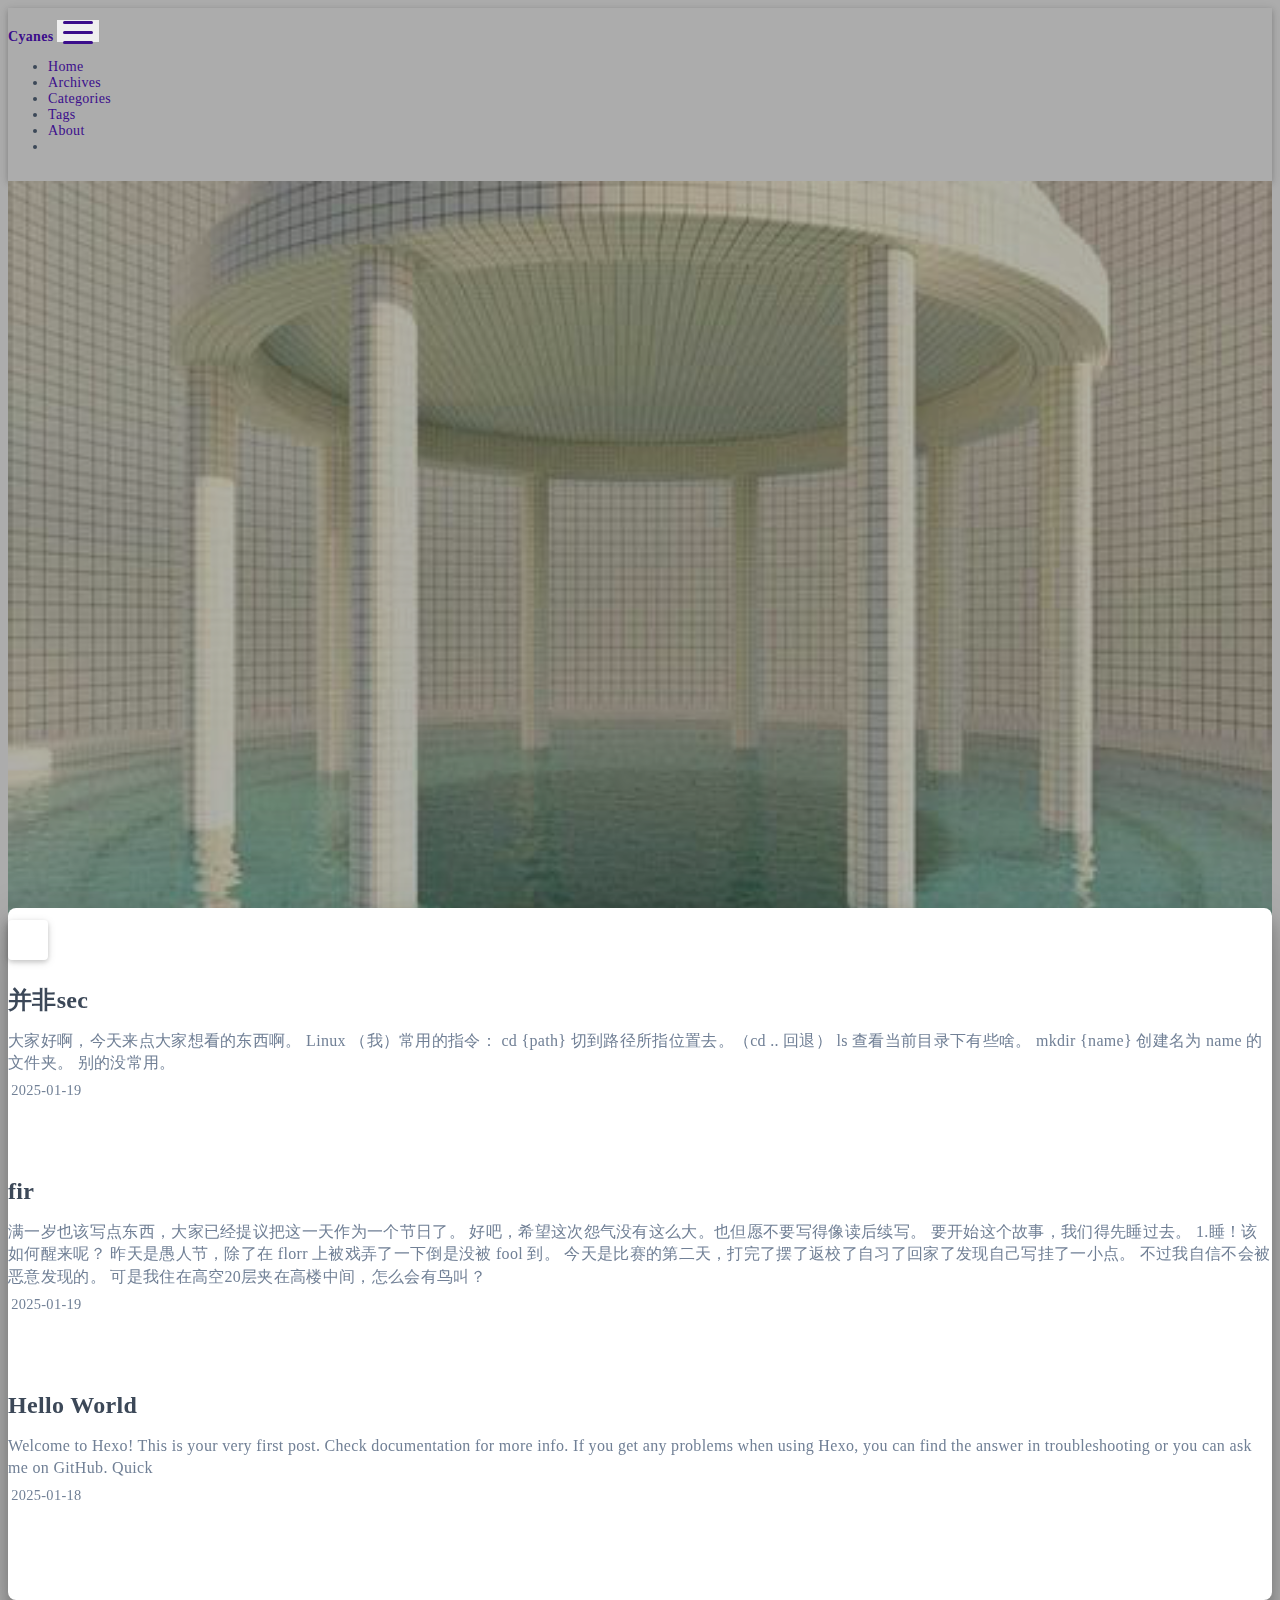
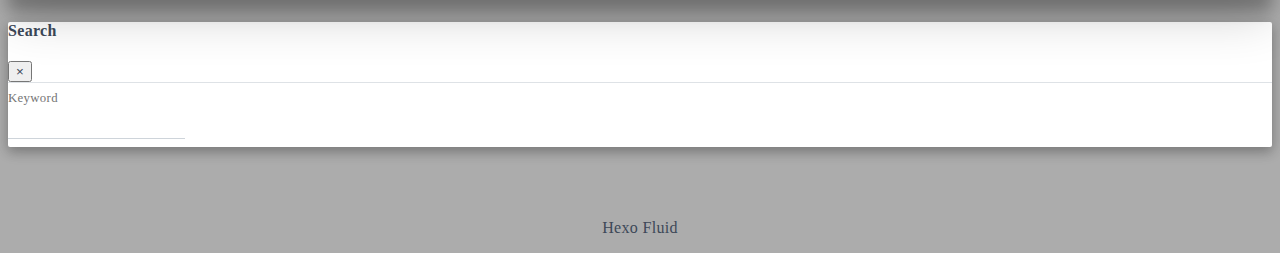
==== commit 9ec40b72: "Site updated: 2025-01-19 17:53:04" ====
--- a/index.html
+++ b/index.html
@@ -1,7 +1,7 @@
 
 
 <!DOCTYPE html>
-<html lang="en" data-default-color-scheme=auto>
+<html lang="en" >
 
 
 
@@ -15,7 +15,7 @@
   <meta name="viewport" content="width=device-width, initial-scale=1.0, maximum-scale=5.0, shrink-to-fit=no">
   <meta http-equiv="x-ua-compatible" content="ie=edge">
   
-  <meta name="theme-color" content="#2f4154">
+  <meta name="theme-color" content="#7CFCEF">
   <meta name="author" content="John Doe">
   <meta name="keywords" content="">
   
@@ -52,8 +52,6 @@
 
   <link id="highlight-css" rel="stylesheet" href="/css/highlight.css" />
   
-    <link id="highlight-css-dark" rel="stylesheet" href="/css/highlight-dark.css" />
-  
 
 
 
@@ -87,7 +85,7 @@
   <nav id="navbar" class="navbar fixed-top  navbar-expand-lg navbar-dark scrolling-navbar">
   <div class="container">
     <a class="navbar-brand" href="/">
-      <strong>Fluid</strong>
+      <strong>Cyanes</strong>
     </a>
 
     <button id="navbar-toggler-btn" class="navbar-toggler" type="button" data-toggle="collapse"
@@ -169,12 +167,6 @@
           
         
         
-          <li class="nav-item" id="color-toggle-btn">
-            <a class="nav-link" target="_self" href="javascript:;" aria-label="Color Toggle">
-              <i class="iconfont icon-dark" id="color-toggle-icon"></i>
-            </a>
-          </li>
-        
       </ul>
     </div>
   </div>
@@ -189,7 +181,7 @@
       <div class="banner-text text-center fade-in-up">
         <div class="h2">
           
-            <span id="subtitle" data-typed-text="An elegant Material-Design theme for Hexo"></span>
+            <span id="subtitle" data-typed-text="蛇会坐电梯吗？"></span>
           
         </div>
 
@@ -227,13 +219,13 @@
     <article class="col-12 col-md-12 mx-auto index-info">
       <h2 class="index-header">
         
-        <a href="/2025/01/19/%E4%B8%8D%E6%98%AFsec/" target="_self">
-          
+        <a href="/2025/01/19/%E5%B9%B6%E9%9D%9Esec/" target="_self">
+          并非sec
         </a>
       </h2>
 
       
-      <a class="index-excerpt index-excerpt__noimg" href="/2025/01/19/%E4%B8%8D%E6%98%AFsec/" target="_self">
+      <a class="index-excerpt index-excerpt__noimg" href="/2025/01/19/%E5%B9%B6%E9%9D%9Esec/" target="_self">
         <div>
           大家好啊，今天来点大家想看的东西啊。 Linux （我）常用的指令： cd &#123;path&#125; 切到路径所指位置去。（cd .. 回退） ls 查看当前目录下有些啥。 mkdir &#123;name&#125; 创建名为 name 的文件夹。 别的没常用。
         </div>
@@ -243,7 +235,7 @@
         
           <div class="post-meta mr-3">
             <i class="iconfont icon-date"></i>
-            <time datetime="2025-01-19 17:09" pubdate>
+            <time datetime="2025-01-19 17:28" pubdate>
               2025-01-19
             </time>
           </div>
--- a/css/main.css
+++ b/css/main.css
@@ -835,7 +835,7 @@
 }
 :root {
   --color-mode: "light";
-  --body-bg-color: #eee;
+  --body-bg-color: #ACACAC;
   --board-bg-color: #fff;
   --text-color: #3c4858;
   --sec-text-color: #718096;
@@ -845,8 +845,8 @@
   --link-hover-color: #30a9de;
   --link-hover-bg-color: #f8f9fa;
   --line-color: #eaecef;
-  --navbar-bg-color: #2f4154;
-  --navbar-text-color: #fff;
+  --navbar-bg-color: #7CFCEF;
+  --navbar-text-color: #3B0E8B;
   --subtitle-color: #fff;
   --scrollbar-color: #c4c6c9;
   --scrollbar-hover-color: #a6a6a6;
@@ -856,90 +856,6 @@
   --inlinecode-bg-color: rgba(175,184,193,0.2);
   --fold-title-color: #3c4858;
   --fold-border-color: #eaecef;
-}
-@media (prefers-color-scheme: dark) {
-  :root {
-    --color-mode: "dark";
-  }
-  :root:not([data-user-color-scheme]) {
-    --body-bg-color: #181c27;
-    --board-bg-color: #252d38;
-    --text-color: #c4c6c9;
-    --sec-text-color: #a7a9ad;
-    --post-text-color: #c4c6c9;
-    --post-heading-color: #c4c6c9;
-    --post-link-color: #1589e9;
-    --link-hover-color: #30a9de;
-    --link-hover-bg-color: #364151;
-    --line-color: #435266;
-    --navbar-bg-color: #1f3144;
-    --navbar-text-color: #d0d0d0;
-    --subtitle-color: #d0d0d0;
-    --scrollbar-color: #687582;
-    --scrollbar-hover-color: #9da8b3;
-    --button-bg-color: transparent;
-    --button-hover-bg-color: #46647e;
-    --highlight-bg-color: #303030;
-    --inlinecode-bg-color: rgba(99,110,123,0.4);
-    --fold-title-color: #c4c6c9;
-    --fold-border-color: #435266;
-  }
-  :root:not([data-user-color-scheme]) img {
-    -webkit-filter: brightness(0.9);
-    filter: brightness(0.9);
-    transition: filter 0.2s ease-in-out;
-  }
-  :root:not([data-user-color-scheme]) .license-box {
-    background-color: rgba(62,75,94,0.35);
-    transition: background-color 0.2s ease-in-out;
-  }
-  :root:not([data-user-color-scheme]) .gt-comment-admin .gt-comment-content {
-    background-color: transparent;
-    transition: background-color 0.2s ease-in-out;
-  }
-}
-@media not print {
-  [data-user-color-scheme="dark"] {
-    --body-bg-color: #181c27;
-    --board-bg-color: #252d38;
-    --text-color: #c4c6c9;
-    --sec-text-color: #a7a9ad;
-    --post-text-color: #c4c6c9;
-    --post-heading-color: #c4c6c9;
-    --post-link-color: #1589e9;
-    --link-hover-color: #30a9de;
-    --link-hover-bg-color: #364151;
-    --line-color: #435266;
-    --navbar-bg-color: #1f3144;
-    --navbar-text-color: #d0d0d0;
-    --subtitle-color: #d0d0d0;
-    --scrollbar-color: #687582;
-    --scrollbar-hover-color: #9da8b3;
-    --button-bg-color: transparent;
-    --button-hover-bg-color: #46647e;
-    --highlight-bg-color: #303030;
-    --inlinecode-bg-color: rgba(99,110,123,0.4);
-    --fold-title-color: #c4c6c9;
-    --fold-border-color: #435266;
-  }
-  [data-user-color-scheme="dark"] img {
-    -webkit-filter: brightness(0.9);
-    filter: brightness(0.9);
-    transition: filter 0.2s ease-in-out;
-  }
-  [data-user-color-scheme="dark"] .license-box {
-    background-color: rgba(62,75,94,0.35);
-    transition: background-color 0.2s ease-in-out;
-  }
-  [data-user-color-scheme="dark"] .gt-comment-admin .gt-comment-content {
-    background-color: transparent;
-    transition: background-color 0.2s ease-in-out;
-  }
-}
-@media print {
-  :root {
-    --color-mode: "light";
-  }
 }
 .fade-in-up {
   -webkit-animation-name: fade-in-up;
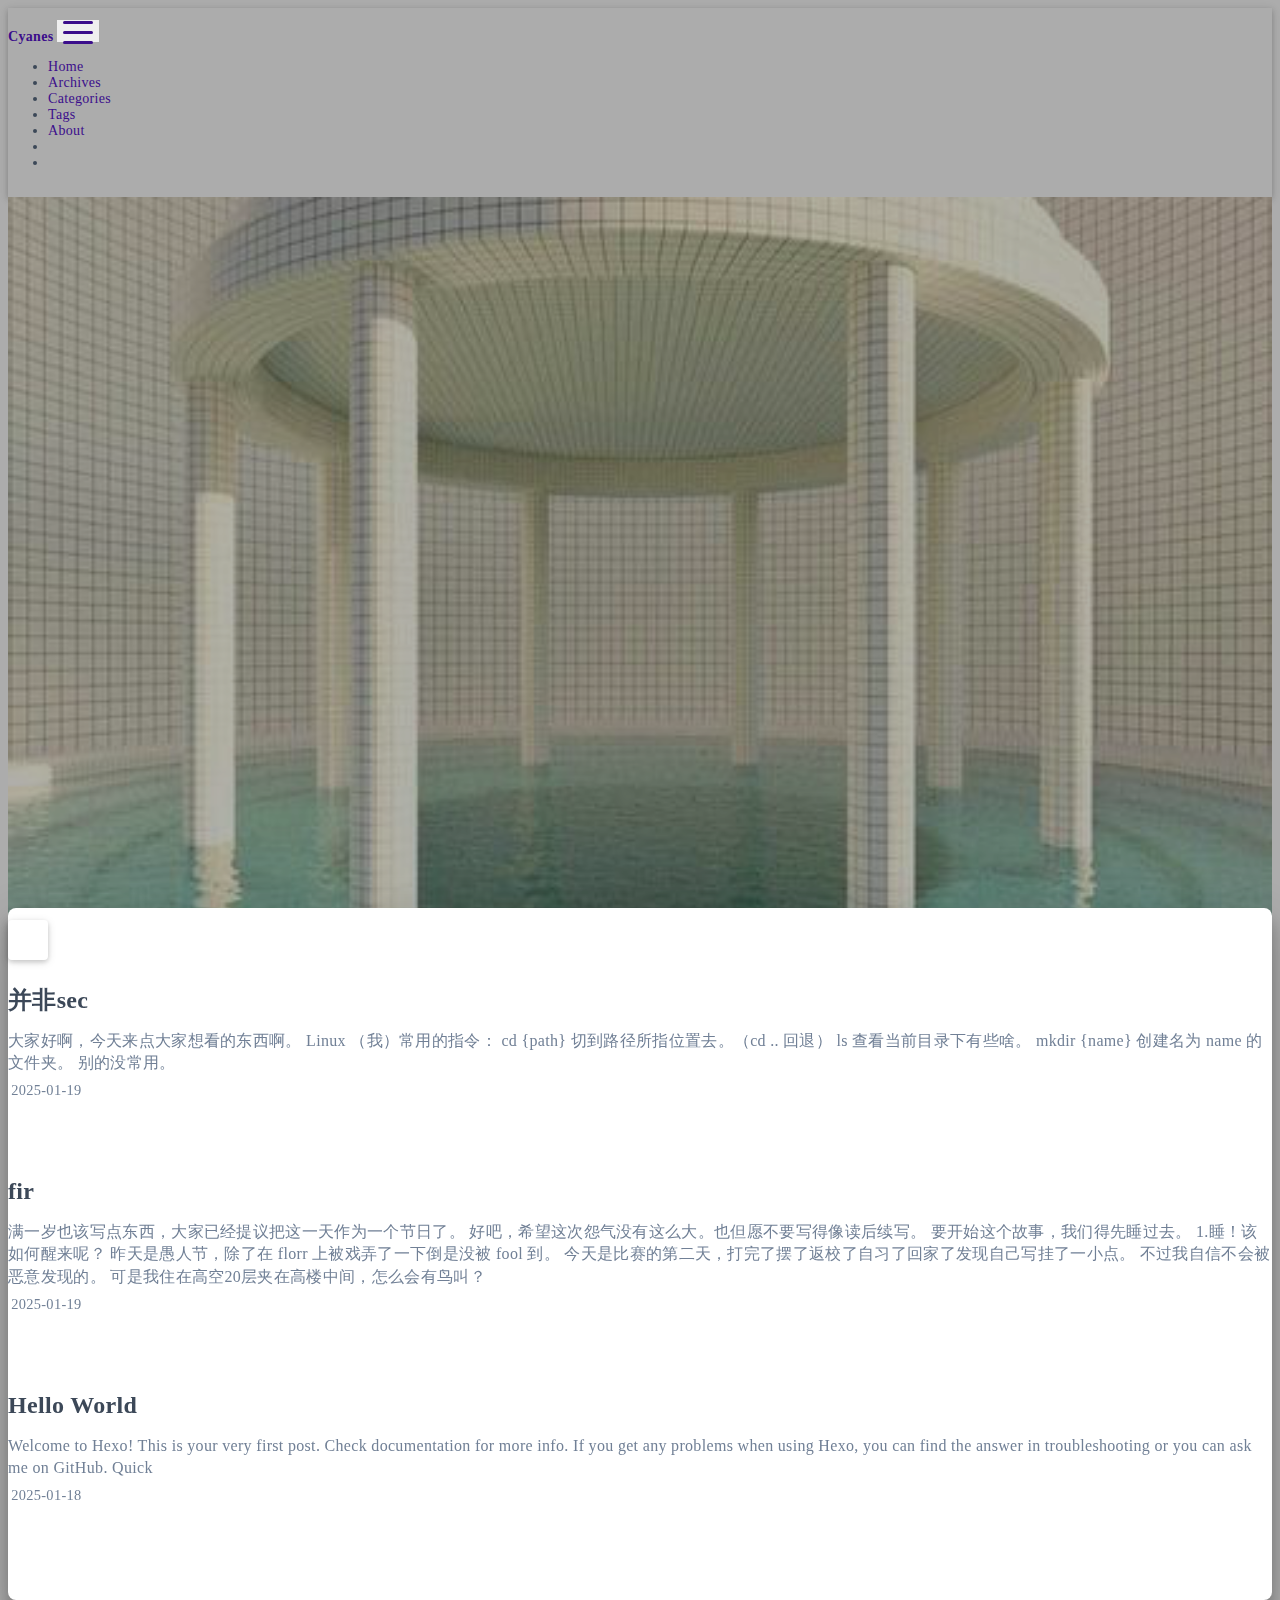
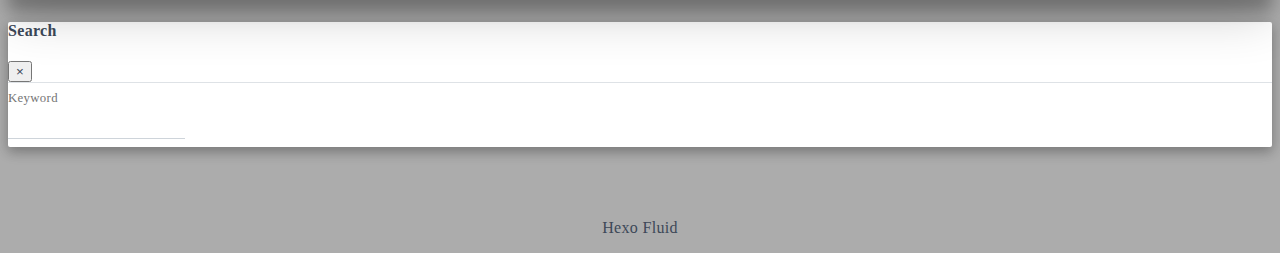
==== commit 988c28ea: "Site updated: 2025-01-19 18:03:50" ====
--- a/index.html
+++ b/index.html
@@ -1,7 +1,7 @@
 
 
 <!DOCTYPE html>
-<html lang="en" >
+<html lang="en" data-default-color-scheme=light>
 
 
 
@@ -52,6 +52,8 @@
 
   <link id="highlight-css" rel="stylesheet" href="/css/highlight.css" />
   
+    <link id="highlight-css-dark" rel="stylesheet" href="/css/highlight-dark.css" />
+  
 
 
 
@@ -166,6 +168,12 @@
           </li>
           
         
+        
+          <li class="nav-item" id="color-toggle-btn">
+            <a class="nav-link" target="_self" href="javascript:;" aria-label="Color Toggle">
+              <i class="iconfont icon-dark" id="color-toggle-icon"></i>
+            </a>
+          </li>
         
       </ul>
     </div>
--- a/css/main.css
+++ b/css/main.css
@@ -857,6 +857,90 @@
   --fold-title-color: #3c4858;
   --fold-border-color: #eaecef;
 }
+@media (prefers-color-scheme: dark) {
+  :root {
+    --color-mode: "dark";
+  }
+  :root:not([data-user-color-scheme]) {
+    --body-bg-color: #181c27;
+    --board-bg-color: #252d38;
+    --text-color: #c4c6c9;
+    --sec-text-color: #a7a9ad;
+    --post-text-color: #c4c6c9;
+    --post-heading-color: #c4c6c9;
+    --post-link-color: #1589e9;
+    --link-hover-color: #30a9de;
+    --link-hover-bg-color: #364151;
+    --line-color: #435266;
+    --navbar-bg-color: #1f3144;
+    --navbar-text-color: #d0d0d0;
+    --subtitle-color: #d0d0d0;
+    --scrollbar-color: #687582;
+    --scrollbar-hover-color: #9da8b3;
+    --button-bg-color: transparent;
+    --button-hover-bg-color: #46647e;
+    --highlight-bg-color: #303030;
+    --inlinecode-bg-color: rgba(99,110,123,0.4);
+    --fold-title-color: #c4c6c9;
+    --fold-border-color: #435266;
+  }
+  :root:not([data-user-color-scheme]) img {
+    -webkit-filter: brightness(0.9);
+    filter: brightness(0.9);
+    transition: filter 0.2s ease-in-out;
+  }
+  :root:not([data-user-color-scheme]) .license-box {
+    background-color: rgba(62,75,94,0.35);
+    transition: background-color 0.2s ease-in-out;
+  }
+  :root:not([data-user-color-scheme]) .gt-comment-admin .gt-comment-content {
+    background-color: transparent;
+    transition: background-color 0.2s ease-in-out;
+  }
+}
+@media not print {
+  [data-user-color-scheme="dark"] {
+    --body-bg-color: #181c27;
+    --board-bg-color: #252d38;
+    --text-color: #c4c6c9;
+    --sec-text-color: #a7a9ad;
+    --post-text-color: #c4c6c9;
+    --post-heading-color: #c4c6c9;
+    --post-link-color: #1589e9;
+    --link-hover-color: #30a9de;
+    --link-hover-bg-color: #364151;
+    --line-color: #435266;
+    --navbar-bg-color: #1f3144;
+    --navbar-text-color: #d0d0d0;
+    --subtitle-color: #d0d0d0;
+    --scrollbar-color: #687582;
+    --scrollbar-hover-color: #9da8b3;
+    --button-bg-color: transparent;
+    --button-hover-bg-color: #46647e;
+    --highlight-bg-color: #303030;
+    --inlinecode-bg-color: rgba(99,110,123,0.4);
+    --fold-title-color: #c4c6c9;
+    --fold-border-color: #435266;
+  }
+  [data-user-color-scheme="dark"] img {
+    -webkit-filter: brightness(0.9);
+    filter: brightness(0.9);
+    transition: filter 0.2s ease-in-out;
+  }
+  [data-user-color-scheme="dark"] .license-box {
+    background-color: rgba(62,75,94,0.35);
+    transition: background-color 0.2s ease-in-out;
+  }
+  [data-user-color-scheme="dark"] .gt-comment-admin .gt-comment-content {
+    background-color: transparent;
+    transition: background-color 0.2s ease-in-out;
+  }
+}
+@media print {
+  :root {
+    --color-mode: "light";
+  }
+}
 .fade-in-up {
   -webkit-animation-name: fade-in-up;
   animation-name: fade-in-up;
--- a/css/highlight-dark.css
+++ b/css/highlight-dark.css
@@ -0,0 +1,62 @@
+pre code.hljs {
+  display: block;
+  overflow-x: auto;
+  padding: 1em
+}
+code.hljs {
+  padding: 3px 5px
+}
+/*
+
+Dark style from softwaremaniacs.org (c) Ivan Sagalaev <Maniac@SoftwareManiacs.Org>
+
+*/
+.hljs {
+  color: #ddd;
+  background: #303030
+}
+.hljs-keyword,
+.hljs-selector-tag,
+.hljs-literal,
+.hljs-section,
+.hljs-link {
+  color: white
+}
+.hljs-subst {
+  /* default */
+  
+}
+.hljs-string,
+.hljs-title,
+.hljs-name,
+.hljs-type,
+.hljs-attribute,
+.hljs-symbol,
+.hljs-bullet,
+.hljs-built_in,
+.hljs-addition,
+.hljs-variable,
+.hljs-template-tag,
+.hljs-template-variable {
+  color: #d88
+}
+.hljs-comment,
+.hljs-quote,
+.hljs-deletion,
+.hljs-meta {
+  color: #979797
+}
+.hljs-keyword,
+.hljs-selector-tag,
+.hljs-literal,
+.hljs-title,
+.hljs-section,
+.hljs-doctag,
+.hljs-type,
+.hljs-name,
+.hljs-strong {
+  font-weight: bold
+}
+.hljs-emphasis {
+  font-style: italic
+}
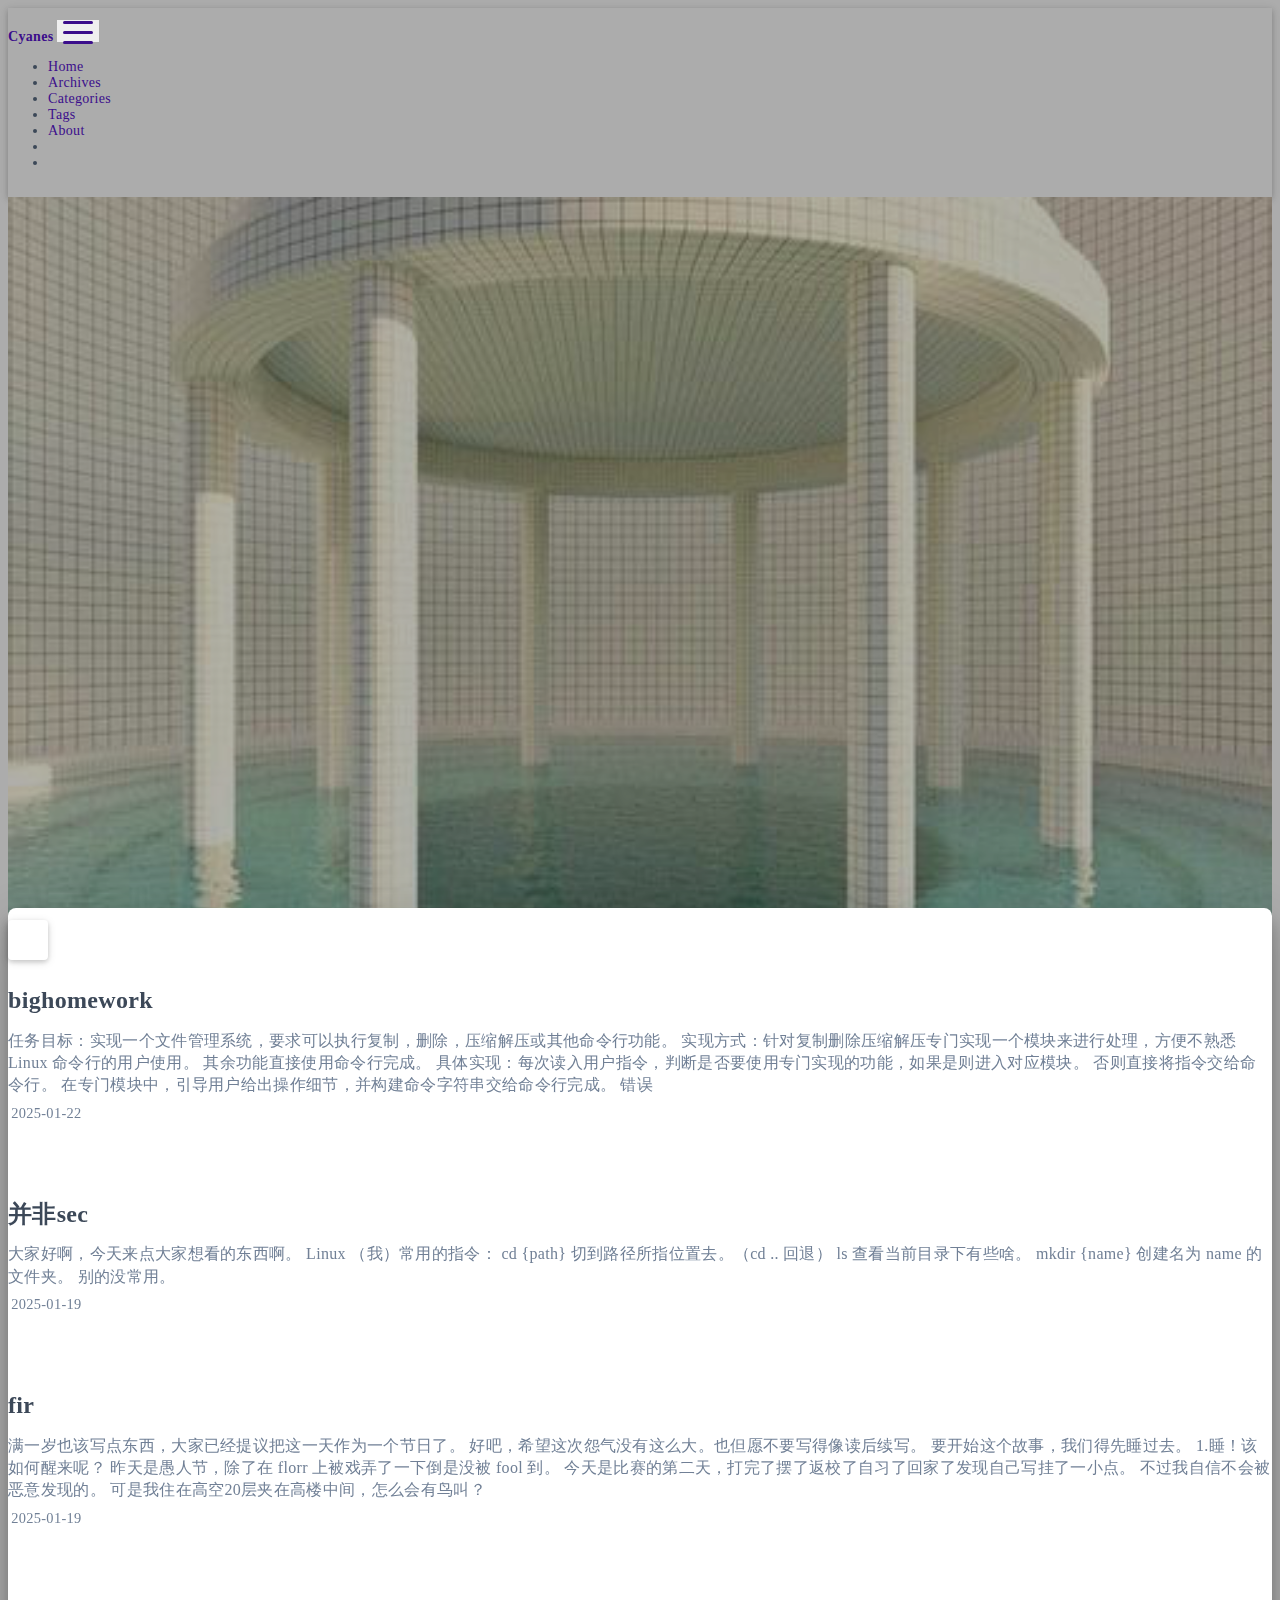
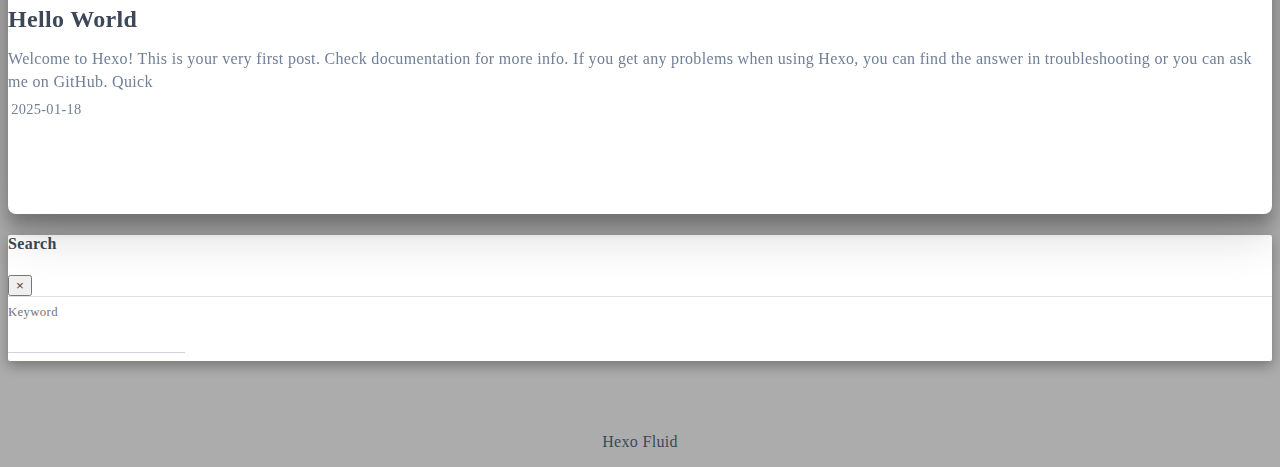
==== commit 58f1d6b1: "Site updated: 2025-01-22 18:43:01" ====
--- a/index.html
+++ b/index.html
@@ -15,7 +15,7 @@
   <meta name="viewport" content="width=device-width, initial-scale=1.0, maximum-scale=5.0, shrink-to-fit=no">
   <meta http-equiv="x-ua-compatible" content="ie=edge">
   
-  <meta name="theme-color" content="#7CFCEF">
+  <meta name="theme-color" content="#C2FFF9">
   <meta name="author" content="John Doe">
   <meta name="keywords" content="">
   
@@ -220,6 +220,39 @@
               <div class="col-12 col-md-10 m-auto">
                 
 
+
+  <div class="row mx-auto index-card">
+    
+    
+    <article class="col-12 col-md-12 mx-auto index-info">
+      <h2 class="index-header">
+        
+        <a href="/2025/01/22/bighomework/" target="_self">
+          bighomework
+        </a>
+      </h2>
+
+      
+      <a class="index-excerpt index-excerpt__noimg" href="/2025/01/22/bighomework/" target="_self">
+        <div>
+          任务目标：实现一个文件管理系统，要求可以执行复制，删除，压缩解压或其他命令行功能。 实现方式：针对复制删除压缩解压专门实现一个模块来进行处理，方便不熟悉 Linux 命令行的用户使用。 其余功能直接使用命令行完成。 具体实现：每次读入用户指令，判断是否要使用专门实现的功能，如果是则进入对应模块。 否则直接将指令交给命令行。 在专门模块中，引导用户给出操作细节，并构建命令字符串交给命令行完成。 错误
+        </div>
+      </a>
+
+      <div class="index-btm post-metas">
+        
+          <div class="post-meta mr-3">
+            <i class="iconfont icon-date"></i>
+            <time datetime="2025-01-22 11:51" pubdate>
+              2025-01-22
+            </time>
+          </div>
+        
+        
+        
+      </div>
+    </article>
+  </div>
 
   <div class="row mx-auto index-card">
     
--- a/css/main.css
+++ b/css/main.css
@@ -845,7 +845,7 @@
   --link-hover-color: #30a9de;
   --link-hover-bg-color: #f8f9fa;
   --line-color: #eaecef;
-  --navbar-bg-color: #7CFCEF;
+  --navbar-bg-color: #C2FFF9;
   --navbar-text-color: #3B0E8B;
   --subtitle-color: #fff;
   --scrollbar-color: #c4c6c9;
